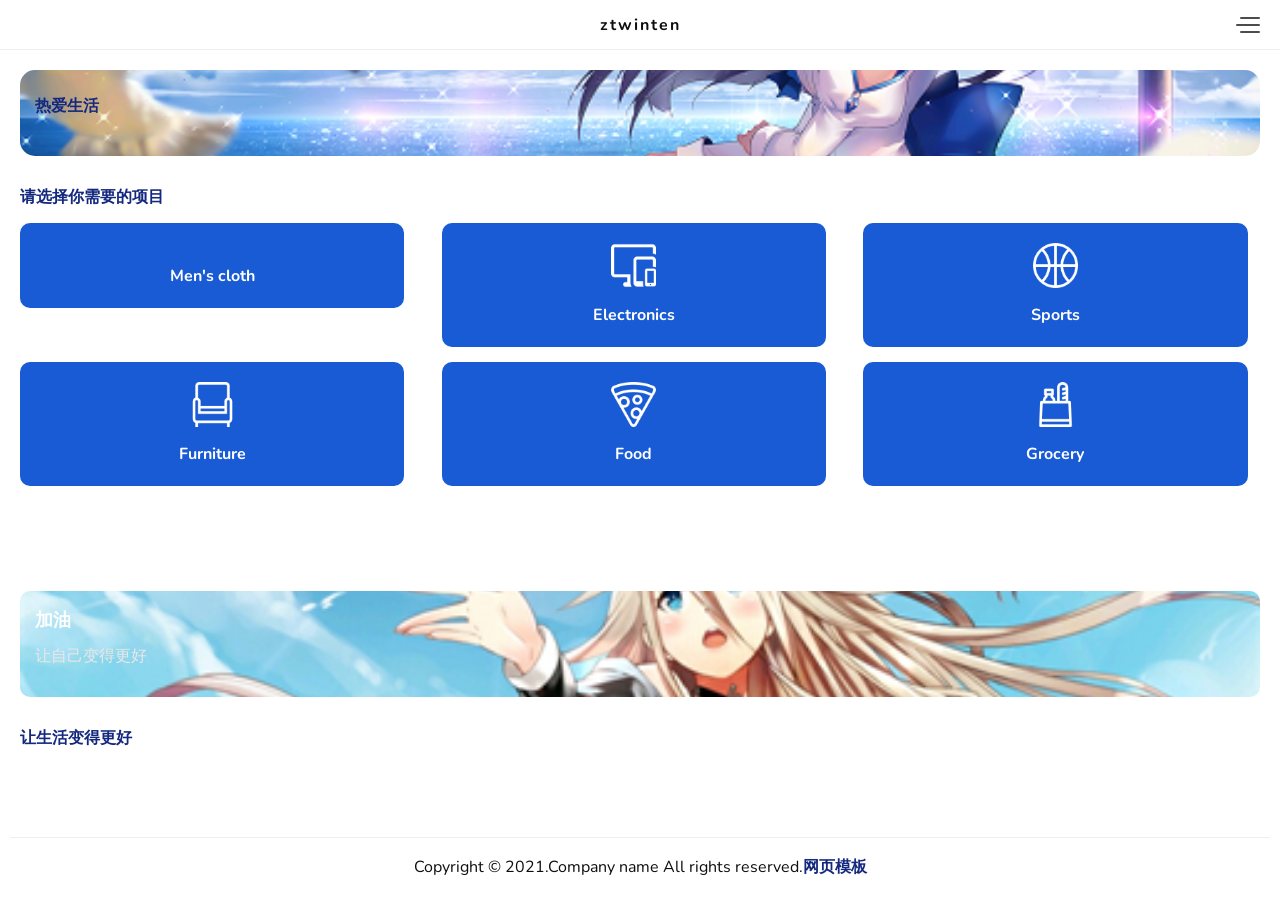
==== index.html @ 5660b9f8 "change" ====
<!DOCTYPE html>
<html lang="zh">
<head>
<meta charset="UTF-8">
<meta name="viewport" content="width=device-width, initial-scale=1, user-scalable=0">
<title>ztwinten test web</title>
<!-- Google font file. If you want you can change. -->
<link href="https://fonts.googleapis.com/css?family=Nunito:300,400,600,700,900" rel="stylesheet">
<!-- Fontawesome font file css -->
<link rel="stylesheet" href="https://s2.pstatp.com/cdn/expire-1-M/font-awesome/4.7.0/css/font-awesome.min.css">
<!-- Animate css file for css3 animations. for more:https://daneden.github.io/animate.css --><!-- Only use animate action. If you dont use animation,you don't have to add.-->
<link rel="stylesheet" type="text/css" href="css/animate.css">

<!-- Template global css file. Requared all pages -->
<link rel="stylesheet" type="text/css" href="css/global.style.css">

<!-- Swiper slider css file -->
<link rel="stylesheet" href="css/swiper.min.css">

<!--turbo slider plugin css file -->
<link rel="stylesheet" type="text/css" href="plugins/turbo-slider/turbo.css">

<!-- JQuery library file. requared all pages -->
<script src="js/jquery.min.js"></script>
</head>

<body style="">
<div class="wrapper ">
<div class="nav-menu" style="display: none;">
  <nav class="menu"> 
    <!-- Template logo start -->
    <div class="nav-header"> <a href="index.html"> <img class="image-round" alt="" src="img/avatar.png"> <span>ztwinten</span> <span>一个无名的导航栏</span> </a> </div>
    <!-- Template logo end --> 
    <!-- Menu navigation start -->
    <div class="nav-container">
      <ul class="main-menu">
        <li class=""> <a href="index.html"><img src="img/icons/side/i1.png" alt=""> Home</a> </li>
        <li>  </li>
        <li>  </li>
        <li> 
          <ul>
            <li><a href="product-list.html" data-loader="show">Product List</a></li>
            <li><a href="product-detail.html" data-loader="show">Product Detail</a></li>
            <li><a href="product-basket.html" data-loader="show">Basket</a></li>
          </ul>
        </li>
        <li> 
          <ul>
            <li><a href="login.html" data-loader="show">Login</a></li>
            <li><a href="signup.html" data-loader="show">Register</a></li>
            <li><a href="forgot-password.html" data-loader="show">Forgot Password</a></li>
          </ul>
        </li>
        <li> 
          <ul>
            <li><a href="post-list-1.html" data-loader="show">List 1</a></li>
            <li><a href="post-list-2.html" data-loader="show">List 2</a></li>
            <li><a href="post-detail.html" data-loader="show">Detail</a></li>
            <li><a href="post-author.html" data-loader="show">Author</a></li>
          </ul>
        </li>
        <li> 
          <ul>
            <li><a href="wizard-default.html" data-loader="show">Wizard Default</a></li>
            <li><a href="wizard-fullscreen.html" data-loader="show">Wizard Fullscreen</a></li>
          </ul>
        </li>
        <li>  </li>
        <li> 
          <ul>
            <li><a href="tab-bottom.html" data-loader="show">Tab (Bottom)</a></li>
            <li><a href="tab-top.html" data-loader="show">Tab (Top)</a></li>
            <li><a href="accordion.html" data-loader="show">Accordion</a></li>
            <li><a href="popup.html" data-loader="show">Popup Modal</a></li>
            <li><a href="checkbox-list.html" data-loader="show">Check List</a></li>
            <li><a href="link-list.html" data-loader="show">Link List</a></li>
            <li><a href="link-list-two-column.html" data-loader="show">Two Column Links</a></li>
          </ul>
        </li>
        <li> <a href="#"><img src="img/icons/side/i10.png" alt=""> Pages <span class="fa fa-angle-down"></span></a>
          <ul>
            <li><a href="profile.html" data-loader="show">User Profile</a></li>
            <li><a href="search-popup.html" data-loader="show">Search Popup</a></li>
            <li><a href="search-result.html" data-loader="show">Search Results</a></li>
            <li><a href="contact.html" data-loader="show">Contact</a></li>
            <li><a href="blank.html" data-loader="show">Blank Page</a></li>
          </ul>
        </li>
      </ul>
    </div>
    <!-- Menu navigation end --> 
  </nav>
</div>
<div class="wrapper-inline"> 
  <!-- Header area start -->
  <header> 
    <!-- extra class no-background -->
    
    
    <h1 class="page-title">ztwinten</h1>
    <div class="navi-menu-button"> <em></em> <em></em> <em></em> </div>
  </header>
  <!-- Header area end --> 
  
  <!--SEARCH BOX CONTENT START-->
  <div class="search-form" style="display: none;"> <span class="close-search-form" data-search="close"><i class="fa fa-times"></i> </span>
    <form>
      <div class="search-input">
        <input type="text" name="q" class="form-element" placeholder="Search...">
        <button type="submit" class="search-input-btn"><i class="fa fa-arrow-right"></i></button>
      </div>
    </form>
    <div class="recent-search">
      <h4 class="search-group-title">Recent Searchs</h4>
      <a href="#" class="search-tag">Men's cloth</a><a href="#" class="search-tag">Electronics</a><a href="#" class="search-tag">Sports</a><a href="#" class="search-tag">Furniture</a><a href="#" class="search-tag">gamepads</a><a href="#" class="search-tag">corona supplies</a><a href="#" class="search-tag">Food</a><a href="#" class="search-tag">Gloves</a></div>
    <div class="popular-search">
      <h4 class="search-group-title">Popular Searchs</h4>
      <a href="#" class="search-tag">Gloves</a><a href="#" class="search-tag">Alchohle</a><a href="#" class="search-tag">Women’s Dress</a><a href="#" class="search-tag">Grocery</a><a href="#" class="search-tag">Computer</a><a href="#" class="search-tag">Laptops</a></div>
  </div>
  <!--SEARCH BOX CONTENT END--><!-- Page content start -->
  <main class="margin">
  <!--Banner-->
  <section class="container">
    <div class="banner-div">
      <div class="banner-content">
        <h2 class="banner-head">热爱生活</h2>
		<a class="c-btn" href="https://google.com/">前往Google浏览</a></div>
        </div>
    </div>
  </section>
  <div class="clear"></div>
  <!--tabs-->
  <section class="container">
    <div class="section-head">
      <h4 class="title-main">请选择你需要的项目</h4>
      </div>
    <div class="c-wrapper">
      <div class="col-3 text-center mb-15"><a href="https://www.youtube.com/">
        <div class="provide-item blue-bg"><img src="img/icons/Youtube.png" alt="">
          <h4 class="w-text">Youtube</h4>
        </div>
        </a></div>
      <div class="col-3 center-item text-center mb-15"><a href="https://www.bilibili.com/">
        <div class="provide-item blue-bg"><img src="img/icons/icon2.png" alt="">
          <h4 class="w-text">bilibili</h4>
        </div>
        </a></div>
      <div class="col-3 text-center mb-15"><a href="https://www.agefans.vip/">
        <div class="provide-item blue-bg"><img src="img/icons/icon3.png" alt="">
          <h4 class="w-text">Age動畫</h4>
        </div>
        </a></div>
      <div class="col-3 text-center"><a href="https://www.runoob.com/">
        <div class="provide-item blue-bg"><img src="img/icons/icon4.png" alt="">
          <h4 class="w-text">菜鸟教程</h4>
        </div>
        </a></div>
      <div class="col-3 center-item text-center"><a href="https://www.zhihu.com/">
        <div class="provide-item blue-bg"><img src="img/icons/icon5.png" alt="">
          <h4 class="w-text">知乎</h4>
        </div>
        </a></div>
      <div class="col-3 text-center"><a href="https://www.acgmh.com/">
        <div class="provide-item blue-bg"><img src="img/icons/icon6.png" alt="">
          <h4 class="w-text">Acg门户</h4>
        </div>
        </a></div>
    </div>
  </section>
  <!--end tab-->
  <div class="clear"></div>
  <section class="container mt-30">
    <div class="col-2 mr-2"><a href="product-list.html"></a></div>
    <div class="col-2 ml-2"><a href="product-list.html"></a><a href="product-list.html"></a></div>
  </section>
  <div class="clear"></div>
  <section class="container">
    <div class="section-head">
      
      </div>
    <div class="product-two-column">
      
      
      
      
    </div>
  </section>
  <div class="clear"></div>
  <section class="bal-section mt-30 container">
  <div class="ref-card c1">
    <div class="d-flex align-items-center">
      <div class="d-flex flex-grow">
        <div class="mr-auto">
          <h1 class="b-val">加油</h1>
          <p class="g-text mb-10">让自己变得更好</p>
          </div>
      </div>
    </div>
    </div></section>
    <section class="container">
      <div class="section-head">
        <h4 class="title-main">让生活变得更好</h4>
        </div>
      
    </section>
    <footer>
      <div class="container">
        <ul>
          <li><a href="#"></a></li>
          <li><a href="#"></a></li>
          <li><a href="#"></a></li>
          <li><a href="#"></a></li>
        </ul>
        <p>Copyright © 2021.Company name All rights reserved.<a target="_blank" href="http">from ztwinten</a></p>
      </div>
    </footer>
    </main>
    <!-- Page content end --></div>
</div>
<!--Page loader DOM Elements. Requared all pages-->
<div class="sweet-loader">
  <div class="box">
    <div class="circle1"></div>
    <div class="circle2"></div>
    <div class="circle3"></div>
  </div>
</div>
<!-- Swiper JS --><script src="js/swiper.min.js"></script><!-- Initialize Swiper --><script></script><!-- Template global script file. requared all pages --><script src="js/global.script.js"></script><!-- Turbo slider plugin file. requared only wizard pages --><script src="plugins/turbo-slider/turbo.min.js"></script><script src="js/turbo-ini.js"></script>

<div><div class="_th-container">
    <div class="_th-click-hover _item-input">
        x1.00
    </div>
    <div class="_th-item _item-x2">&gt;</div>
    <div class="_th-item _item-x-2">&lt;</div>
    <div class="_th-item _item-xx2">&gt;&gt;</div>
    <div class="_th-item _item-xx-2">&lt;&lt;</div>
    <div class="_th-item _item-reset">O</div>
</div>
<div class="_th_cover-all-show-times _th_hidden">
    <div class="_th_times">x1.00</div>
</div></div>
</body>
<div class="wrapper ">
<div class="nav-menu" style="display: none;">
  <nav class="menu"> 
    <!-- Template logo start -->
    <div class="nav-header"> <a href="index.html"> <img class="image-round" alt="" src="img/avatar.png"> <span>ztwinten</span> <span>一个无名的导航栏</span> </a> </div>
    <!-- Template logo end --> 
    <!-- Menu navigation start -->
    <div class="nav-container">
      <ul class="main-menu">
        <li class=""> <a href="index.html"><img src="img/icons/side/i1.png" alt=""> Home</a> </li>
        <li>  </li>
        <li>  </li>
        <li> 
          <ul>
            <li><a href="product-list.html" data-loader="show">Product List</a></li>
            <li><a href="product-detail.html" data-loader="show">Product Detail</a></li>
            <li><a href="product-basket.html" data-loader="show">Basket</a></li>
          </ul>
        </li>
        <li> 
          <ul>
            <li><a href="login.html" data-loader="show">Login</a></li>
            <li><a href="signup.html" data-loader="show">Register</a></li>
            <li><a href="forgot-password.html" data-loader="show">Forgot Password</a></li>
          </ul>
        </li>
        <li> 
          <ul>
            <li><a href="post-list-1.html" data-loader="show">List 1</a></li>
            <li><a href="post-list-2.html" data-loader="show">List 2</a></li>
            <li><a href="post-detail.html" data-loader="show">Detail</a></li>
            <li><a href="post-author.html" data-loader="show">Author</a></li>
          </ul>
        </li>
        <li> 
          <ul>
            <li><a href="wizard-default.html" data-loader="show">Wizard Default</a></li>
            <li><a href="wizard-fullscreen.html" data-loader="show">Wizard Fullscreen</a></li>
          </ul>
        </li>
        <li>  </li>
        <li> 
          <ul>
            <li><a href="tab-bottom.html" data-loader="show">Tab (Bottom)</a></li>
            <li><a href="tab-top.html" data-loader="show">Tab (Top)</a></li>
            <li><a href="accordion.html" data-loader="show">Accordion</a></li>
            <li><a href="popup.html" data-loader="show">Popup Modal</a></li>
            <li><a href="checkbox-list.html" data-loader="show">Check List</a></li>
            <li><a href="link-list.html" data-loader="show">Link List</a></li>
            <li><a href="link-list-two-column.html" data-loader="show">Two Column Links</a></li>
          </ul>
        </li>
        <li> <a href="#"><img src="img/icons/side/i10.png" alt=""> Pages <span class="fa fa-angle-down"></span></a>
          <ul>
            <li><a href="profile.html" data-loader="show">User Profile</a></li>
            <li><a href="search-popup.html" data-loader="show">Search Popup</a></li>
            <li><a href="search-result.html" data-loader="show">Search Results</a></li>
            <li><a href="contact.html" data-loader="show">Contact</a></li>
            <li><a href="blank.html" data-loader="show">Blank Page</a></li>
          </ul>
        </li>
      </ul>
    </div>
    <!-- Menu navigation end --> 
  </nav>
</div>
<div class="wrapper-inline"> 
  <!-- Header area start -->
  <header> 
    <!-- extra class no-background -->
    
    
    <h1 class="page-title">ztwinten</h1>
    <div class="navi-menu-button"> <em></em> <em></em> <em></em> </div>
  </header>
  <!-- Header area end --> 
  
  <!--SEARCH BOX CONTENT START-->
  <div class="search-form" style="display: none;"> <span class="close-search-form" data-search="close"><i class="fa fa-times"></i> </span>
    <form>
      <div class="search-input">
        <input type="text" name="q" class="form-element" placeholder="Search...">
        <button type="submit" class="search-input-btn"><i class="fa fa-arrow-right"></i></button>
      </div>
    </form>
    <div class="recent-search">
      <h4 class="search-group-title">Recent Searchs</h4>
      <a href="#" class="search-tag">Men's cloth</a><a href="#" class="search-tag">Electronics</a><a href="#" class="search-tag">Sports</a><a href="#" class="search-tag">Furniture</a><a href="#" class="search-tag">gamepads</a><a href="#" class="search-tag">corona supplies</a><a href="#" class="search-tag">Food</a><a href="#" class="search-tag">Gloves</a></div>
    <div class="popular-search">
      <h4 class="search-group-title">Popular Searchs</h4>
      <a href="#" class="search-tag">Gloves</a><a href="#" class="search-tag">Alchohle</a><a href="#" class="search-tag">Women’s Dress</a><a href="#" class="search-tag">Grocery</a><a href="#" class="search-tag">Computer</a><a href="#" class="search-tag">Laptops</a></div>
  </div>
  <!--SEARCH BOX CONTENT END--><!-- Page content start -->
  <main class="margin">
  <!--Banner-->
  <section class="container">
    <div class="banner-div">
      <div class="banner-content">
        <h2 class="banner-head">热爱生活</h2>
        </div>
    </div>
  </section>
  <div class="clear"></div>
  <!--tabs-->
  <section class="container">
    <div class="section-head">
      <h4 class="title-main">请选择你需要的项目</h4>
      </div>
    <div class="c-wrapper">
      <div class="col-3 text-center mb-15"><a href="product-list.html">
        <div class="provide-item blue-bg"><img src="img/icons/icon1.png" alt="">
          <h4 class="w-text">Men's cloth</h4>
        </div>
        </a></div>
      <div class="col-3 center-item text-center mb-15"><a href="product-list.html">
        <div class="provide-item blue-bg"><img src="img/icons/icon2.png" alt="">
          <h4 class="w-text">Electronics</h4>
        </div>
        </a></div>
      <div class="col-3 text-center mb-15"><a href="product-list.html">
        <div class="provide-item blue-bg"><img src="img/icons/icon3.png" alt="">
          <h4 class="w-text">Sports</h4>
        </div>
        </a></div>
      <div class="col-3 text-center"><a href="product-list.html">
        <div class="provide-item blue-bg"><img src="img/icons/icon4.png" alt="">
          <h4 class="w-text">Furniture</h4>
        </div>
        </a></div>
      <div class="col-3 center-item text-center"><a href="product-list.html">
        <div class="provide-item blue-bg"><img src="img/icons/icon5.png" alt="">
          <h4 class="w-text">Food</h4>
        </div>
        </a></div>
      <div class="col-3 text-center"><a href="product-list.html">
        <div class="provide-item blue-bg"><img src="img/icons/icon6.png" alt="">
          <h4 class="w-text">Grocery</h4>
        </div>
        </a></div>
    </div>
  </section>
  <!--end tab-->
  <div class="clear"></div>
  <section class="container mt-30">
    <div class="col-2 mr-2"><a href="product-list.html"></a></div>
    <div class="col-2 ml-2"><a href="product-list.html"></a><a href="product-list.html"></a></div>
  </section>
  <div class="clear"></div>
  <section class="container">
    <div class="section-head">
      
      </div>
    <div class="product-two-column">
      
      
      
      
    </div>
  </section>
  <div class="clear"></div>
  <section class="bal-section mt-30 container">
  <div class="ref-card c1">
    <div class="d-flex align-items-center">
      <div class="d-flex flex-grow">
        <div class="mr-auto">
          <h1 class="b-val">加油</h1>
          <p class="g-text mb-10">让自己变得更好</p>
          </div>
      </div>
    </div>
    </div></section>
    <section class="container">
      <div class="section-head">
        <h4 class="title-main">让生活变得更好</h4>
        </div>
      
    </section>
    <footer>
      <div class="container">
        <ul>
          <li><a href="#"></a></li>
          <li><a href="#"></a></li>
          <li><a href="#"></a></li>
          <li><a href="#"></a></li>
        </ul>
        <p>Copyright © 2021.Company name All rights reserved.<a target="_blank" href="https://sc.chinaz.com/moban/">网页模板</a></p>
      </div>
    </footer>
    </main>
    <!-- Page content end --></div>
</div>
<!--Page loader DOM Elements. Requared all pages-->
<div class="sweet-loader">
  <div class="box">
    <div class="circle1"></div>
    <div class="circle2"></div>
    <div class="circle3"></div>
  </div>
</div>
<!-- Swiper JS --><script src="js/swiper.min.js"></script><!-- Initialize Swiper --><script></script><!-- Template global script file. requared all pages --><script src="js/global.script.js"></script><!-- Turbo slider plugin file. requared only wizard pages --><script src="plugins/turbo-slider/turbo.min.js"></script><script src="js/turbo-ini.js"></script>

<div><div class="_th-container">
    <div class="_th-click-hover _item-input">
        x1.00
    </div>
    <div class="_th-item _item-x2">&gt;</div>
    <div class="_th-item _item-x-2">&lt;</div>
    <div class="_th-item _item-xx2">&gt;&gt;</div>
    <div class="_th-item _item-xx-2">&lt;&lt;</div>
    <div class="_th-item _item-reset">O</div>
</div>
<div class="_th_cover-all-show-times _th_hidden">
    <div class="_th_times">x1.00</div>
</div></div></body>
</html>
---- css/global.style.css ----
::-webkit-scrollbar-thumb{border-radius:10px;background-color:#ccc}::-webkit-scrollbar{width:12px;background-color:#F5F5F5}a{color:#13287e;text-decoration:none;font-weight:700;outline:0}a:hover{text-decoration:none!important}body *{box-sizing:border-box}input,button,select,textarea,label{font-family:Nunito;font-size:14px;color:#929292;line-height:1.4;font-weight:600}::-webkit-input-placeholder{color:#929292}::-moz-placeholder{color:#929292}:-ms-input-placeholder{color:#929292}:-moz-placeholder{color:#929292}body{margin:0;padding:0;background-color:#FFF;font-family:Nunito,sans-serif;font-size:14px;color:#0e0e0e;line-height:1.4;font-weight:400;box-sizing:border-box;-webkit-font-smoothing:antialiased}img{width:100%}.wrapper{position:fixed;left:0;top:0;bottom:0;right:0;background-position:center center;background-size:cover;background-repeat:no-repeat}.nav-menu{position:absolute;left:0;right:0;top:0;bottom:0;z-index:999;background-color:rgba(0,0,0,0.3);display:none}nav.menu.opened{left:0}nav.menu{position:absolute;left:-70%;top:0;bottom:0;width:70%;background-color:#fff;-webkit-transition:left 200ms cubic-bezier(0.000,0.655,0.000,1);-webkit-transition:left 200ms cubic-bezier(0.025,0.685,0.000,0.990);-moz-transition:left 200ms cubic-bezier(0.025,0.685,0.000,0.990);-o-transition:left 200ms cubic-bezier(0.025,0.685,0.000,0.990);transition:left 200ms cubic-bezier(0.025,0.685,0.000,0.990)}.image-round{border-radius:60px;width:100px;height:100px;border:3px solid #fff}nav.menu .nav-header span{display:block;color:#13287e;font-weight:normal}nav.menu .nav-header a{color:#2eb18d}nav.menu .nav-header{height:170px;text-align:center;padding:10px 0;background:url("../img/avatar-bg.jpg") no-repeat right top}nav .nav-container{position:absolute;left:0;right:0;bottom:0;top:170px;overflow:auto}nav.menu ul{list-style:none;padding:0;margin:0}nav.menu ul li{display:block;width:100%}nav.menu ul.main-menu>li.active{background-color:#f5f5f5}nav.menu ul.main-menu>li.active>ul{display:block}nav.menu ul.main-menu>li ul li.active{background-color:rgba(0,0,0,0.2)}nav.menu ul.main-menu>li>a{display:block;color:#4c4b4b;padding:12px 12px;font-weight:normal}nav.menu ul.main-menu>li.active i{color:#2eb18d!important}nav.menu ul.main-menu>li>a>i{display:inline-block;width:30px;font-size:18px;color:#777}nav.menu ul.main-menu>li>a>img{width:20px;margin-right:10px;display:inline-block;position:relative;top:5px}nav.menu ul.main-menu>li>a>span{display:inline-block;float:right;opacity:.5}nav.menu ul.main-menu>li ul{display:none}nav.menu ul.main-menu>li li a{display:block;color:#4c4b4b;padding:8px 20px 8px 48px;font-weight:400}.wrapper-inline{position:absolute;width:100%;bottom:0;top:0;background-color:#fff;overflow:auto}.wrapper.with-bg-image .wrapper-inline{background-color:rgba(255,255,255,0.9)}.banner-div{background:url(../img/banner.png) center no-repeat;background-size:cover;margin-top:70px;border-radius:15px}.banner-content{max-width:60%;padding:25px 15px}.banner-head{margin-top:0;font-size:16px;font-weight:700;color:#13287e}.c-btn{padding:8px 15px;background:#ff7854;color:#fff;text-align:center;display:inline-block;border-radius:5px}.section-head{display:flex;align-items:center;margin-top:30px;margin-bottom:15px}.section-head .title-main{margin:0;font-size:16px;color:#13287e;flex:8}.section-head .c-btn{flex:1}.col-3{width:31%;float:left}.col-3.center-item{margin:0 3%}.purpule-bg{background:#544df3}.blue-bg{background:#195bd5}.pink-bg{background:#ff505d!important}.orange-bg{background:#ffad3d}.creamy-bg{background:#fef5f3!important}.provide-item{padding:20px 10px;border-radius:10px}.col-2{width:48%;float:left}.has-border{border:2px solid #2eb18d!important}.provide-item img{max-width:45px;margin-bottom:10px}.rating-stars{padding-left:10px;font-size:12px}.rating-stars.v2{padding-left:0;padding-bottom:5px}.rating-stars .star{color:#ffaf00}.item-price{font-size:14px;color:#ff5c00;overflow:hidden;font-weight:600;display:inline-block;vertical-align:top}.provide-item h4{margin-bottom:0;margin-top:0}.covid-img{max-width:140px;margin-bottom:15px}.ref-card.c1{background:url(../img/ref1.png) center center no-repeat}.ref-card{padding:20px 15px;border-radius:10px;margin-bottom:10px;background-size:cover!important}.b-val{margin:0 0 5px;color:#fff;line-height:1;font-size:18px;font-weight:700}.g-text{color:#ede6e6!important}.ref-card .badge{background-color:rgba(255,255,255,0.2);padding:10px 15px}.text-center{text-align:center}.mt-30{margin-top:30px!important}.mb-15{margin-bottom:15px!important}.mb-10{margin-bottom:10px!important}.mt-0{margin-top:0!important}.mb-0{margin-bottom:0!important}.mr-2{margin-right:2%}.ml-2{margin-left:2%}.w-text{color:#fff!important}.symptoms-item{display:block;width:48%;padding:15px 10px;background:#fff;float:left;border:1px solid #ddd;border-radius:5px}.symptoms-item img{max-width:50px}.symptoms-item h4{margin:0;margin-top:10px}.symptoms-item p{margin-bottom:0;margin-top:5px}.fixed-bottom{position:fixed;bottom:0;width:100%}.notification-list{margin:70px 10px 30px;background:#fff;border:1px solid #eee;box-shadow:rgba(0,0,0,0.02) 0 0 9px 1px}.notification-list li{padding:7px 10px 10px;border-bottom:1px solid #eee;margin:6px 0}.coin-name{margin:0;font-weight:600}.notification-list li a{font-weight:600}.sky-bg{background:#e7eaf5}.list-unstyled{padding-left:0;list-style:none}.align-items-center{align-items:center!important}.justify-content-between{justify-content:space-between!important}.d-flex{display:flex!important}.ml-10{margin-left:10px}.notification-list .notice-icon{border-radius:50%;height:30px;width:30px;font-size:14px;line-height:31px;display:inline-block;text-align:center}.notification-list li:last-child{padding:10px;background:#00;margin:-6px 0 0;border-bottom:2px solid #00}.notification-list .notice-icon i{color:#fff}.away{background-color:#ffc107}.busy{background-color:#f05050}.available{background-color:#4caf50}header{position:fixed;z-index:998;top:0;left:0;right:0;background-color:#FFF;height:50px;border-bottom:solid 1px #EEE;padding:10px}header.no-background{background-color:transparent;border-bottom:0;color:#FFF;-webkit-transition:background-color .3s ease-in-out;-moz-transition:background-color .3s ease-in-out;-o-transition:background-color .3s ease-in-out;transition:background-color .3s ease-in-out}header.no-background a{color:#FFF}header.no-background .navi-menu-button em{background:#FFF}header.set-bg{background-color:#FFF;border-bottom:solid 1px #EEE;color:#464646;-webkit-box-shadow:0 1px 2px 0 rgba(0,0,0,0.1);-moz-box-shadow:0 1px 2px 0 rgba(0,0,0,0.1);box-shadow:0 1px 2px 0 rgba(0,0,0,0.1)}header.set-bg a{color:#464646}header.set-bg .navi-menu-button em{background:#464646}header .go-back-link{width:30px;height:30px;display:inline-block;line-height:30px;text-align:center;float:left;margin-left:-10px}header .page-title{font-size:16px;position:absolute;left:50px;right:50px;top:10px;margin:0;padding:0;height:30px;line-height:30px;text-align:center;letter-spacing:2px;overflow:hidden;text-overflow:ellipsis;-o-text-overflow:ellipsis;-ms-text-overflow:ellipsis;white-space:nowrap}header.with-search-icon .page-title{left:80px;right:50px}.navi-menu-button{width:30px;height:30px;float:right;position:relative;cursor:pointer}.navi-menu-button em{width:24px;height:2px;background-color:#4c4c4c;display:block;position:absolute;border-radius:30px;right:0;-webkit-transition:all 200ms cubic-bezier(0.250,0.250,0.750,0.750);-moz-transition:all 200ms cubic-bezier(0.250,0.250,0.750,0.750);-o-transition:all 200ms cubic-bezier(0.250,0.250,0.750,0.750);transition:all 200ms cubic-bezier(0.250,0.250,0.750,0.750)}.navi-menu-button em:nth-child(1){top:7px;width:20px}.navi-menu-button em:nth-child(2){top:14px}.navi-menu-button em:nth-child(3){top:21px;width:20px}.navi-menu-button.focused em:nth-child(1){-ms-transform:rotate(-45deg);-webkit-transform:rotate(-45deg);transform:rotate(-45deg);top:14px}.navi-menu-button.focused em:nth-child(2){width:0}.navi-menu-button.focused em:nth-child(3){-ms-transform:rotate(45deg);-webkit-transform:rotate(45deg);transform:rotate(45deg);top:14px}main{margin-top:60px}main.no-margin{margin-top:0}main.fix-top-menu{margin-top:50px}main.no-margin .container{padding:0}main.no-header .TurboWrapper{top:0}section.container{padding:0 10px}div.container{padding:0 10px}.form-row{display:block;width:100%;padding:5px 0;position:relative}.form-row.no-padding{padding:0}.form-row-group{border-radius:3px;background-color:#FFF;border:solid 1px #f2f2f2;-webkit-box-shadow:0 0 1px 0 rgba(0,0,0,0.2);-moz-box-shadow:0 0 1px 0 rgba(0,0,0,0.2);box-shadow:0 0 1px 0 rgba(0,0,0,0.2)}.form-row-group .form-row{padding:0 10px}.form-row-group.with-icons .form-row i{position:absolute;line-height:40px;width:24px;color:#ff7854}.form-row-group.with-icons .form-row .form-element{padding-left:24px}.form-element{display:block;width:100%;border:0;border-bottom:solid 1px #EEE;height:40px;outline:0;line-height:40px;background-color:#FFF}select.form-element{-webkit-appearance:none;background-color:white;background-image:url(../img/up-down.svg);background-position:right center;background-repeat:no-repeat;padding-right:1.5em;border-color:transparent;border-bottom:solid 1px #EEE}.error{color:#cc0c35}.error .form-element{border-color:#cc0c35!important;color:#cc0c35}textarea.form-element{resize:none;line-height:1.4;padding:10px 0;min-height:80px}select.form-element{padding:0;margin-left:-4px}.form-element:focus{border-color:#2eb18d}.button{padding:10px 20px;background-color:#FFF;border:0;border-radius:3px;text-align:center;font-weight:600;outline:0;-webkit-box-shadow:0 0 3px 0 rgba(0,0,0,0.2);-moz-box-shadow:0 0 3px 0 rgba(0,0,0,0.2);box-shadow:0 0 3px 0 rgba(0,0,0,0.2);cursor:pointer}.button.circle{border-radius:5px}.button.block{display:block;width:100%}.button:hover,.button:active,.button:focus{background-color:#f9f9f9}.button.darkblue{background-color:#2C6EBC;color:#FFF;border-color:transparent;-webkit-box-shadow:none;-moz-box-shadow:none;box-shadow:none}.button.orange{background-color:#ff7854;color:#FFF;border-color:transparent;-webkit-box-shadow:none;-moz-box-shadow:none;box-shadow:none}.button.blue{background-color:#3e7ab7;color:#FFF;border-color:transparent;-webkit-box-shadow:none;-moz-box-shadow:none;box-shadow:none}.button.yellow{background-color:#ebad4d;color:#FFF;border-color:transparent;-webkit-box-shadow:none;-moz-box-shadow:none;box-shadow:none}.button.red{background-color:#d3514b;color:#FFF;border-color:transparent;-webkit-box-shadow:none;-moz-box-shadow:none;box-shadow:none}.button.green{background-color:#65b95f;color:#FFF;border-color:transparent;-webkit-box-shadow:none;-moz-box-shadow:none;box-shadow:none}.sweet-check{height:30px;width:60px;cursor:pointer;border-radius:30px;border:solid 1px #eee;display:inline-block;position:relative;background-color:#FFF;-webkit-box-shadow:1px 1px 3px 0 rgba(0,0,0,0.1);-moz-box-shadow:1px 1px 3px 0 rgba(0,0,0,0.1);box-shadow:1px 1px 3px 0 rgba(0,0,0,0.1);-webkit-transition:background-color 200ms cubic-bezier(0.250,0.250,0.750,0.750);-moz-transition:background-color 200ms cubic-bezier(0.250,0.250,0.750,0.750);-o-transition:background-color 200ms cubic-bezier(0.250,0.250,0.750,0.750);transition:background-color 200ms cubic-bezier(0.250,0.250,0.750,0.750)}.sweet-check input{opacity:0;position:absolute}.sweet-check .outline{width:27px;height:27px;border-radius:50%;display:block;-webkit-box-shadow:1px 1px 3px 0 rgba(0,0,0,0.2);-moz-box-shadow:1px 1px 3px 0 rgba(0,0,0,0.2);box-shadow:1px 1px 3px 0 rgba(0,0,0,0.2);background-color:#FFF;position:absolute;left:0;-webkit-transition:left 200ms cubic-bezier(0.250,0.250,0.750,0.750);-moz-transition:left 200ms cubic-bezier(0.250,0.250,0.750,0.750);-o-transition:left 200ms cubic-bezier(0.250,0.250,0.750,0.750);transition:left 200ms cubic-bezier(0.250,0.250,0.750,0.750)}.sweet-check.checked{background-color:#60B2FE;border-color:#60B2FE}.sweet-check.checked .outline{left:30px}.expandable-item{background-color:#fff;border-radius:3px;margin-bottom:1px}.expandable-header{background-color:#FFF;padding:15px;position:relative;-webkit-box-shadow:1px 1px 3px 0 rgba(0,0,0,0.1);-moz-box-shadow:1px 1px 3px 0 rgba(0,0,0,0.1);box-shadow:1px 1px 3px 0 rgba(0,0,0,0.1);border-radius:3px;cursor:pointer}.expandable-header .list-icon{font-size:18px;display:inline-block;width:24px}.expandable-header .product-icon{max-width:50px;position:absolute;top:0;left:0}.expandable-header .product-icon img{max-width:50px}.expandable-header .list-title{font-size:16px;line-height:18px;padding-left:70px;margin:0;padding:0;display:inline-block}.expandable-header .list-item-extra{position:absolute;right:40px;top:17px;font-size:12px}.expandable-header .list-arrow{position:absolute;right:15px;top:15px;font-size:20px}.expandable-content{border:solid 1px transparent;border-top:0;border-bottom-right-radius:3px;border-bottom-left-radius:3px;overflow:hidden;max-height:0;-webkit-transition:max-height .2s linear;-moz-transition:max-height .2s linear;-o-transition:max-height .2s linear;transition:max-height .2s linear}.expandable-content .padding-content{padding:15px}.expandable-item.active .expandable-content{border-color:#EEE;max-height:200px}.expandable-item.active .list-arrow:before{content:"\f106"}.wizard{position:absolute;left:0;right:0;top:0;bottom:0}.wizard .wizard-item{position:relative}.wizard .wizard-content{position:absolute;left:20px;top:20px;right:20px;bottom:60px;overflow:hidden;text-align:center}.wizard .wizard-content img{max-width:250px}.wizard-page .TurboWrapper{position:absolute;top:50px;right:0;bottom:0;left:0}.wizard-page .slider-navigation{position:absolute;z-index:99;bottom:10px;left:20px;right:20px}.wizard-skip-link{position:absolute;z-index:99;bottom:10px;right:20px;height:33px;line-height:33px;font-weight:400;cursor:pointer;font-size:14px}.wizard-skip-link:hover{color:#069}.dotClass{background-color:#DDD;margin:5px 3px;width:20px;height:6px}.tab-item .fix-width .menu-item{display:block;float:left;text-align:center}.tab-item .tab-content .content-item{display:none}.tab-item .tab-content .active{display:block}.tab-item .tab-menu{background-color:#FFF;overflow:hidden;-webkit-box-shadow:1px 1px 3px 0 rgba(0,0,0,0.1);-moz-box-shadow:1px 1px 3px 0 rgba(0,0,0,0.1);box-shadow:1px 1px 3px 0 rgba(0,0,0,0.1);z-index:99}.tab-item .menu-item{line-height:40px}.tab-item .menu-item.active{border-bottom:solid 2px #2eb18d;color:#2eb18d}.tab-item .tab-content{padding:10px}.tab-item.fixed-bottom .tab-menu{position:fixed;bottom:0;left:0;right:0;-webkit-box-shadow:0 -1px 3px 0 rgba(0,0,0,0.2);-moz-box-shadow:0 -1px 3px 0 rgba(0,0,0,0.2);box-shadow:0 -1px 3px 0 rgba(0,0,0,0.2)}.tab-item.fixed-bottom .menu-item.active{border-bottom:0;border-top:solid 2px #2eb18d;background-color:rgba(0,0,0,0.05)}.tab-item.fixed-bottom .tab-menu.only-icons .menu-item{font-size:18px}.tab-item.fixed-bottom .tab-content{padding-bottom:50px}.popup-overlay{position:fixed;z-index:900;left:0;right:0;top:0;bottom:0;background-color:rgba(0,0,0,0.4);overflow:auto;padding:20px;display:none;cursor:pointer}.popup-overlay.no-overlay{background-color:transparent}.popup-overlay .popup-container{overflow:hidden;background-color:#FFF;border-radius:5px;-webkit-box-shadow:0 0 10px 0 rgba(0,0,0,0.2);-moz-box-shadow:0 0 10px 0 rgba(0,0,0,0.2);box-shadow:0 0 10px 0 rgba(0,0,0,0.2)}.popup-overlay .popup-header{border-bottom:solid 1px #EEE;background-color:#f4f4f4;padding:10px;position:relative}.popup-overlay .popup-title{margin:0;padding:0;padding-right:40px}.popup-overlay .popup-close{display:block;width:24px;height:24px;position:absolute;right:10px;top:10px;text-align:center;line-height:24px;cursor:pointer}.popup-overlay .popup-content{padding:10px;min-height:50px}.popup-overlay .popup-footer{border-top:solid 1px #EEE;padding:10px;text-align:right}.list-box{width:100%}.list-box .list-item{padding:15px;background-color:#FFF;display:block;-webkit-box-shadow:0 0 3px 0 rgba(0,0,0,0.2);-moz-box-shadow:0 0 3px 0 rgba(0,0,0,0.2);box-shadow:0 0 3px 0 rgba(0,0,0,0.2);overflow:hidden}.list-box .list-item .sweet-check{float:right}.list-box a.list-item:hover,.list-box a.list-item:focus{background-color:#f5f6f8!important}.list-box a.list-item:hover i,.list-box a.list-item:focus i{color:#585858!important}.list-box .list-item i{font-size:20px;display:inline-block;line-height:28px;color:#797979;float:left;width:36px}.list-box .list-item .list-item-title{font-weight:700;display:inline-block;line-height:28px;float:left;font-size:16px}.list-box .list-item .seperate{display:inline-block;float:left;width:1px;height:30px;background-color:#EEE;margin-right:10px}.list-box.half-box{width:50%;float:left}.list-box.half-box .list-item{padding:20px;text-align:center;margin-bottom:10px}.list-box.half-box:nth-child(odd) .list-item{margin-right:5px}.list-box.half-box:nth-child(even) .list-item{margin-left:5px}.list-box.half-box .list-item i{font-size:36px;float:none}.list-box.half-box .list-item .list-item-title{display:block;width:100%;font-weight:700;font-size:14px}.search-button{width:30px;height:30px;text-align:center;line-height:30px;cursor:pointer;font-size:16px;display:inline-block;float:left}.clear{clear:both}.search-form{position:fixed;left:0;right:0;top:0;bottom:0;z-index:1000;background-color:rgba(255,255,255,0.9);overflow:auto;display:none}.search-form .search-input{margin:70px 20px 40px 20px;position:relative}.search-form .form-element{border:solid 1px #EEE;padding:0 10px;border-radius:3px;-webkit-box-shadow:1px 1px 3px 0 rgba(0,0,0,0.1);-moz-box-shadow:1px 1px 3px 0 rgba(0,0,0,0.1);box-shadow:1px 1px 3px 0 rgba(0,0,0,0.1);border-bottom-width:2px}.search-form .form-element:focus{border-bottom-color:#ff7854}.search-form .search-input-btn{position:absolute;width:37px;height:37px;right:1px;top:1px;background-color:#FFF;border:0;line-height:37px;text-align:center}.search-form .search-input-btn:hover,.search-form .search-input-btn:focus{color:#ff7854}.search-form .recent-search,.search-form .popular-search{padding:0 20px;margin-bottom:20px}.search-form .search-tag{display:inline-block;padding:4px 12px;background-color:#FFF;border:solid 1px #DDD;font-weight:400;border-radius:15px;margin:0 5px 5px 0}.search-form .search-tag:hover,.search-form .search-tag:focus{border-color:#2eb18d;color:#2eb18d}.search-form .search-group-title{margin:0;padding:0;margin-bottom:6px}.search-form .close-search-form{position:absolute;right:20px;top:20px;display:block;width:30px;height:30px;text-align:center;line-height:30px;border:solid 1px #ccc;border-radius:3px;cursor:pointer}.search-form .close-search-form:focus,.search-form .close-search-form:hover{background-color:#ff7854;color:#FFF}.search-result-header{background-color:#FFF;margin:-10px -10px 10px -10px;-webkit-box-shadow:1px 1px 3px 0 rgba(0,0,0,0.1);-moz-box-shadow:1px 1px 3px 0 rgba(0,0,0,0.1);box-shadow:1px 1px 3px 0 rgba(0,0,0,0.1);position:relative}.search-result-header.fix-searchbar{position:fixed;top:60px;left:0;right:0;padding:0 10px;z-index:100}.search-result-header.fix-searchbar+.search-result-container{padding-top:30px}.search-result-header .form-element{padding:0 10px}.search-result-header.fix-searchbar .search-result-btn{right:10px}.search-result-header .search-result-btn{position:absolute;right:0;top:0;height:38px;width:38px;border:0;background-color:#FFF;overflow:hidden;outline:0;cursor:pointer}.search-result-header .search-result-btn:focus,.search-result-header .search-result-btn:hover{color:#2eb18d}.form-divider{display:block;width:100%;clear:both;height:10px;margin:10px 0}.form-mini-divider{display:block;width:100%;clear:both;height:1px;margin:5px 0}.form-label-divider{display:block;width:100%;clear:both;height:1px;background-color:#DDD;text-align:center;opacity:.5}.form-label-divider span{position:relative;top:-8px;font-weight:700;display:inline-block;background-color:#F5F6F8;padding:0 10px}.post-item{width:100%;border-radius:3px;background-color:#FFF;min-height:100px;-webkit-box-shadow:1px 1px 3px 0 rgba(0,0,0,0.1);-moz-box-shadow:1px 1px 3px 0 rgba(0,0,0,0.1);box-shadow:1px 1px 3px 0 rgba(0,0,0,0.1)}.post-item .post-asset{border-top-left-radius:3px;border-top-right-radius:3px;overflow:hidden}.post-item .post-asset.image img{display:block;width:100%}.post-item .post-asset.video{position:relative;padding-bottom:56.25%;padding-top:25px;height:0}.post-item .post-asset.video iframe{position:absolute;top:0;left:0;width:100%;height:100%}.post-item .post-header{padding:15px;border-bottom:solid 1px #EEE}.post-item .post-title{font-size:18px;padding:0;margin:0;margin-bottom:4px;color:#333}.post-item .post-title a{font-size:18px;color:#4c4c4c;line-height:18px}.post-item .post-header span{font-size:12px;margin-right:10px;opacity:.6}.post-item .post-footer{padding:10px 15px}.post-item .post-author{display:inline-block}.post-item .author-img{width:44px;height:44px;display:block;float:left;overflow:hidden;border-radius:50%;padding:3px;background:#FFF;border:solid 1px #2eb18d;margin-right:10px}.post-item .author-img img{width:36px;height:36px;border-radius:50%}.post-item .author-name{font-size:12px;font-weight:400;white-space:nowrap}.post-item .author-name b{white-space:nowrap;display:block;font-size:14px}.post-item .post-extra{display:inline-block;float:right}.post-item .post-extra div{display:inline-block;height:40px;width:40px;text-align:center;font-size:24px;cursor:pointer}.post-item .post-share{position:relative;line-height:40px}.post-item .post-share>i{cursor:pointer;display:block;width:40px;height:40px;line-height:40px}.post-item .post-share .social-links{position:absolute;z-index:10;top:0;width:auto;display:inline-block;white-space:nowrap;left:-130px;width:130px;border:solid 1px #EEE;border-radius:5px;background:#FFF;display:none;-webkit-box-shadow:1px 1px 3px 0 rgba(0,0,0,0.1);-moz-box-shadow:1px 1px 3px 0 rgba(0,0,0,0.1);box-shadow:1px 1px 3px 0 rgba(0,0,0,0.1)}.post-item .post-share .social-links a{font-size:18px;display:block;width:40px;height:40px;text-align:center;line-height:40px;position:relative;float:left}.post-item .post-share .social-links a.share-facebook{color:#2C6EBC}.post-item .post-share .social-links a.share-twitter{color:#1DA1F2}.post-item .post-share .social-links a.share-google-plus{color:#D24C41}.post-detail{background:#FFF;padding:10px;border-top:solid 1px #EEE}.post-detail p{margin:0;margin-bottom:10px}.post-detail h1,.post-detail h2,.post-detail h3,.post-detail h4,.post-detail h5 .post-detail h6{font-weight:900}.post-comments{margin-top:10px}.post-comments ul{padding:0;list-style:none;margin:0;padding:0}.post-comments ul li{display:block;width:100%}.post-comments>ul>li li{padding-left:20px}.post-comments ul li .comment-container{background-color:#FFF;padding:10px;margin:10px}.post-comments.no-padding{margin-top:0}.post-comments.no-padding ul li .comment-container{margin:0;margin-bottom:10px}.post-comments .comment-header{position:relative;border-bottom:solid 1px #EEE;overflow:hidden;padding-bottom:10px}.post-comments .user-image{display:block;width:38px;height:38px;border:solid 1px #2eb18d;border-radius:50%;float:left;padding:2px;margin-right:10px}.post-comments .user-image img{width:32px;height:32px;border-radius:50%}.post-comments .user-name{display:inline-block;float:left;line-height:38px;font-weight:700}.post-comments .comment-date{display:inline-block;position:absolute;right:10px;top:10px;font-size:12px;opacity:.6}.post-comments .comment-content{padding-top:10px;opacity:.7}.post-comments .comment-post-link{border-bottom:solid 1px #EEE;margin-bottom:10px;padding-bottom:10px}.post-comments .comment-post-link a{color:#2eb18d;font-weight:700}.news-list-item{-webkit-box-shadow:1px 1px 3px 0 rgba(0,0,0,0.1);-moz-box-shadow:1px 1px 3px 0 rgba(0,0,0,0.1);box-shadow:1px 1px 3px 0 rgba(0,0,0,0.1);background-color:#FFF;border:1px solid #eee;min-height:30px;border-radius:3px;position:relative}.news-list-item.v2{padding:10px;border-radius:10px}.news-list-item.no-image .list-content{padding-left:10px;height:auto}.news-list-item.no-image .list-title{height:auto}.news-list-item .list-image{width:100px;height:100px;position:absolute;border-top-left-radius:3px;border-bottom-left-radius:3px;overflow:hidden;float:left}.news-list-item .list-content{height:100px;position:relative;padding:10px 10px 10px 110px}.news-list-item .list-category{font-size:12px;display:inline-block;padding:3px 10px;color:#FFF;border-radius:10px;margin-bottom:6px}.news-list-item .list-title{margin:0;padding:0;font-size:14px;line-height:16px;margin-bottom:5px}.max-w-80{max-width:80%}.add-chart{position:absolute;top:50%;transform:translateY(-50%);right:20px;width:30px;height:30px;background:#ff7854;border-radius:50%;line-height:30px;text-align:center;color:#fff}.news-list-item.v2 .list-title{height:initial}.news-list-item .list-author,.news-list-item .list-time{font-size:12px;opacity:.6}.news-list-item.v2 .read-more{color:#2eb18d}.news-list-item.v2 .list-time{margin:5px 0}.news-list-item .list-author{font-weight:700}.profile-image{width:110px;height:110px;padding:5px;border-radius:50%;background-color:#FFF;display:inline-block;-webkit-box-shadow:0 0 5px 0 rgba(0,0,0,0.1);-moz-box-shadow:0 0 5px 0 rgba(0,0,0,0.1);box-shadow:0 0 5px 0 rgba(0,0,0,0.1);position:relative}.profile-image .avatar-img{border-radius:50%}.profile-image .update-btn{position:absolute;display:block;width:32px;height:32px;border-radius:50%;-webkit-box-shadow:0 0 3px 0 rgba(0,0,0,0.2);-moz-box-shadow:0 0 3px 0 rgba(0,0,0,0.2);box-shadow:0 0 3px 0 rgba(0,0,0,0.2);background-color:#fff;right:0;bottom:0;text-align:center;line-height:32px}.author-item .author-bg{width:100%;height:auto;background:url('../img/avatar-bg.jpg') right center;position:relative;background-size:cover;background-position-y:-50px}.author-item .author-bg-inline{width:100%;background-color:rgba(14,14,14,0.1);padding:60px 0 20px 0}.author-item .author-avatar{border-radius:50%;width:120px;height:120px;background-color:rgba(255,255,255,0.2);padding:10px;display:block;margin:0 auto}.author-item .author-avatar img{border-radius:50%;width:100%;height:100%}.author-item .author-name{display:block;text-align:center;color:#FFF;font-size:18px;font-weight:900;margin:0;padding:0;margin-top:20px}.author-item .author-desc{display:block;text-align:center;color:#333;margin:0;font-size:14px}.author-item .author-number{overflow:hidden;color:rgba(255,255,255,0.6);text-align:center;margin-top:40px}.author-item .author-number>div{width:33%;float:left}.author-item .author-number>div>span{display:block;font-size:18px;font-weight:400;color:#FFF}.album-item{background-color:#FFF;-webkit-box-shadow:1px 1px 3px 0 rgba(0,0,0,0.1);-moz-box-shadow:1px 1px 3px 0 rgba(0,0,0,0.1);box-shadow:1px 1px 3px 0 rgba(0,0,0,0.1);border-radius:3px;margin-bottom:10px;display:block}.album-item:focus,.album-item:hover{color:#35d9ac}.album-item:focus .album-image:before,.album-item:hover .album-image:before{content:'';position:absolute;left:0;right:0;top:0;bottom:0;background-color:rgba(0,0,0,0.4);z-index:9}.album-item .album-image{height:140px;width:100%;overflow:hidden;border-top-right-radius:3px;border-top-left-radius:3px;position:relative}.album-item .album-image img{position:absolute;top:-9999px;right:-9999px;bottom:-9999px;left:-9999px;margin:auto;min-width:100%;min-height:100%}.album-item .album-info{padding:10px;position:relative}.album-item .album-title{margin:0;padding:0}.album-item .image-count{font-size:12px;opacity:.6;float:right;position:absolute;right:10px;top:10px}.album-item.half-box .album-image{height:100px}.album-item.half-box{width:49%}.album-item.half-box:nth-child(odd){float:left}.album-item.half-box:nth-child(even){float:right}.album-item.half-box .image-count{position:relative;display:block;float:none;top:inherit;right:inherit}.gallery-item{display:block;position:relative;overflow:hidden;height:140px;border-radius:3px;cursor:pointer}.gallery-item.half-box{width:50%;float:left;margin-bottom:0}.gallery-item img{position:absolute;top:-9999px;right:-9999px;bottom:-9999px;left:-9999px;margin:auto;min-width:100%;min-height:100%}.gallery-item .image-name{position:absolute;width:100%;bottom:0;left:0;right:0;padding:10px;z-index:9;color:#FFF;background:rgba(135,135,135,0);background:-moz-linear-gradient(top,rgba(135,135,135,0) 0,rgba(51,51,51,1) 100%);background:-webkit-gradient(left top,left bottom,color-stop(0%,rgba(135,135,135,0)),color-stop(100%,rgba(51,51,51,1)));background:-webkit-linear-gradient(top,rgba(135,135,135,0) 0,rgba(51,51,51,1) 100%);background:-o-linear-gradient(top,rgba(135,135,135,0) 0,rgba(51,51,51,1) 100%);background:-ms-linear-gradient(top,rgba(135,135,135,0) 0,rgba(51,51,51,1) 100%);background:linear-gradient(to bottom,rgba(135,135,135,0) 0,rgba(51,51,51,1) 100%);filter:progid:DXImageTransform.Microsoft.gradient(startColorstr='#878787',endColorstr='#333333',GradientType=0)}.gallery-item .image-name b{position:absolute;display:block;bottom:10px;left:10px}.gallery-item .image-name i{position:absolute;font-size:18px;right:10px;bottom:10px}.gallery-item:hover .image-name,.gallery-item:focus .image-name{top:0;background:rgba(0,0,0,0.4)}.map_container{position:relative;left:0;right:0;top:-10px;width:100%;height:300px}.contact-info{background-color:#FFF;margin:0 10px 10px;padding:10px;-webkit-box-shadow:1px 1px 3px 0 rgba(0,0,0,0.1);-moz-box-shadow:1px 1px 3px 0 rgba(0,0,0,0.1);box-shadow:1px 1px 3px 0 rgba(0,0,0,0.1)}.contact-info .address-name{margin:6px 0;padding:0}.contact-info .contact-stars{opacity:.6}.contact-info .address{padding:0;margin:0}.contact-short-info{background-color:#FFF;padding:10px;margin:10px;-webkit-box-shadow:1px 1px 3px 0 rgba(0,0,0,0.1);-moz-box-shadow:1px 1px 3px 0 rgba(0,0,0,0.1);box-shadow:1px 1px 3px 0 rgba(0,0,0,0.1)}.contact-short-info .title{margin:0}.contact-address{background-color:#FFF;margin:10px;padding:10px;-webkit-box-shadow:1px 1px 3px 0 rgba(0,0,0,0.1);-moz-box-shadow:1px 1px 3px 0 rgba(0,0,0,0.1);box-shadow:1px 1px 3px 0 rgba(0,0,0,0.1)}.contact-address .contact-item{margin-bottom:6px}.contact-address .contact-item i{display:inline-block;width:20px}.product-two-column .product-item{display:block;width:50%;float:left}.product-two-column .product-item.v2{display:block;width:48%;background:#fff;float:left;border:1px solid #ddd}.product-item.v2>a{box-shadow:none}.product-item{display:block;width:100%;position:relative}.product-item>a{display:block;background-color:#FFF;-webkit-box-shadow:1px 1px 3px 0 rgba(0,0,0,0.1);-moz-box-shadow:1px 1px 3px 0 rgba(0,0,0,0.1);box-shadow:1px 1px 3px 0 rgba(0,0,0,0.1);margin-bottom:10px;border-radius:3px}.product-item .product-title{display:block;margin:0;padding:0;font-size:14px;padding:5px 10px;overflow:hidden;height:25px;text-overflow:ellipsis;-o-text-overflow:ellipsis;-ms-text-overflow:ellipsis;white-space:nowrap;color:#525252;font-weight:normal}.title-main{margin:10px 0;font-size:16px}.product-item .product-image{display:block;width:100%;border-top-left-radius:3px;border-top-right-radius:3px}.product-item .product-info{display:block;padding:0 10px 0 10px;font-weight:800;height:35px}.product-item .product-price{font-size:12px;line-height:30px}.product-item .add-to-chart{border:0;border-radius:3px;color:#FFF;font-size:12px;line-height:18px;float:right}.product-item .old-price{opacity:.7;margin-left:10px;text-decoration:line-through}.product-item .add-to-favorite{position:absolute;right:15px;top:10px;color:#2eb18d;font-size:20px;cursor:pointer}.product-viewer .view-item{padding:10px}.product-viewer .view-item img{display:block;margin:0 auto;max-width:100%;padding:10px;background-color:#FFF;-webkit-box-shadow:1px 1px 3px 0 rgba(0,0,0,0.1);-moz-box-shadow:1px 1px 3px 0 rgba(0,0,0,0.1);box-shadow:1px 1px 3px 0 rgba(0,0,0,0.1)}.product-view-title{text-align:center;margin:0}.product-view-price{margin:0;text-align:center}.product-view-price .old-price{opacity:.5;font-weight:400;text-decoration:line-through}.cart-btn{display:block;width:30px;height:30px;line-height:30px;text-align:center;background-color:#ececec;float:right;border:0;border-radius:25px;font-size:14px;margin-top:2px;color:#ff7854}.product-size{margin:10px auto;width:300px}.product-size li{list-style-type:none;float:left;margin:0 10px}.product-size li a{text-align:center;border-radius:50%;border:1px solid #2eb18d;float:left;width:50px;height:50px;line-height:50px;color:#2eb18d}.product-size li a:hover{border:1px solid #ccc}.product-size li.active a{background:#2eb18d;text-align:center;border-radius:50%;border:1px solid #2eb18d;float:left;width:50px;height:50px;line-height:50px;color:#fff!important}.panel{padding:10px;background-color:#FFF;-webkit-box-shadow:1px 1px 3px 0 rgba(0,0,0,0.1);-moz-box-shadow:1px 1px 3px 0 rgba(0,0,0,0.1);box-shadow:1px 1px 3px 0 rgba(0,0,0,0.1)}.panel .title{margin:0;padding:0}.bouble-link{position:fixed;z-index:777;display:block;width:46px;height:46px;border-radius:50%;bottom:30px;right:30px;line-height:46px;text-align:center;-webkit-box-shadow:2px 2px 15px 0 rgba(0,0,0,0.2);-moz-box-shadow:2px 2px 15px 0 rgba(0,0,0,0.2);box-shadow:2px 2px 15px 0 rgba(0,0,0,0.2);font-size:18px}.sweet-loader{position:fixed;left:0;right:0;top:0;bottom:0;z-index:1000000;background-color:rgba(255,255,255,0.9);display:none;opacity:0;-webkit-transition:opacity .3s ease-in-out;-moz-transition:opacity .3s ease-in-out;-o-transition:opacity .3s ease-in-out;transition:opacity .3s ease-in-out}.sweet-loader.show{display:block;opacity:1}.sweet-loader.show .box{width:70px;height:24px;text-align:center;position:absolute;top:50%;margin-top:-12px;left:50%;margin-left:-35px}.sweet-loader.show .box>div{width:18px;height:18px;background-color:#2eb18d;border-radius:100%;display:inline-block;-webkit-animation:sk-bouncedelay 1.4s infinite ease-in-out both;animation:sk-bouncedelay 1.4s infinite ease-in-out both}.sweet-loader.show .box .circle1{-webkit-animation-delay:-0.32s;animation-delay:-0.32s}.sweet-loader.show .box .circle2{-webkit-animation-delay:-0.16s;animation-delay:-0.16s}@-webkit-keyframes sk-bouncedelay{0%,80%,100%{-webkit-transform:scale(0)}40%{-webkit-transform:scale(1.0)}}@keyframes sk-bouncedelay{0%,80%,100%{-webkit-transform:scale(0);transform:scale(0)}40%{-webkit-transform:scale(1.0);transform:scale(1.0)}}@media screen and (min-width:480px){body{font-size:16px}header{padding:10px 20px}section.container{padding:0 20px}nav.menu{width:300px}.form-label-divider span{top:-10px}.post-detail{padding:20px}.search-result-header{margin:-10px -20px 20px -20px}.search-result-header .form-element{padding:0 20px}.search-result-header .search-result-btn{right:10px}h1 .button{font-size:16px}}.orange{background-color:#2eb18d}.red{background-color:#F34954}.purple{background-color:#7A5AAD}.turquoise{background-color:#30BFBB}.green{background-color:#27AE61}.blue{background-color:#2A80BB}.yellow{background-color:#CCA000}.white{background-color:#FFF;color:#464646}.txt-center{text-align:center}.txt-left{text-align:left}.txt-right{text-align:right}.txt-orange{color:#2eb18d}.txt-red{color:#F34954}.txt-purple{color:#7A5AAD}.txt-turquoise{color:#30BFBB}.txt-green{color:#ff7854}.txt-blue{color:#2A80BB}.txt-yellow{color:#CCA000}.txt-default{color:#464646}.txt-white{color:#FFF}.txt-bold{font-weight:bold;font-weight:700}.txt-extra-bold{font-weight:bold;font-weight:900}.txt-normal{font-weight:normal;font-weight:400}.txt-light{font-weight:lighter;font-weight:300}.animated-text{text-align:center;position:relative}.animated-text h1{margin:0;padding:0;position:relative}.animated-text .text1{font-size:24px;display:block}.animated-text .text2{font-size:14px}.animated-text .text3{display:block;font-size:14px}.animated-text .text4{display:block;font-size:36px}.animated-text .text5{display:block;font-size:36px}.animated-text .text6{display:block;font-size:36px}.animated-text .text7{font-size:14px;display:block;margin-top:20px}.block{display:block}.hide{display:none!important}.animated{display:block!important;opacity:1}.zero-opacity{opacity:0}h1 .button{font-size:14px}.carousel-caption{z-index:1}.carousel .item{height:400px;background-color:#555}.carousel img{position:absolute;top:0;left:0;min-height:218px;width:100%}.marketing{padding-left:15px;padding-right:15px}.marketing .col-lg-4{text-align:center;margin-bottom:20px}.marketing h2{font-weight:normal}.marketing .col-lg-4 p{margin-left:10px;margin-right:10px}.featurette-divider{margin:80px 0}.featurette{padding-top:120px;overflow:hidden}.featurette-image{margin-top:-120px}.featurette-image.pull-left{margin-right:40px}.featurette-image.pull-right{margin-left:40px}.featurette-heading{font-size:50px;font-weight:300;line-height:1;letter-spacing:-1px}@media(min-width:768px){.marketing{padding-left:0;padding-right:0}.navbar-wrapper{margin-top:20px;margin-bottom:-90px}.navbar-wrapper .navbar{border-radius:4px}.carousel-caption p{margin-bottom:20px;font-size:21px;line-height:1.4}}.margin{margin-top:49px}#content-body{flex:1;min-height:170px;padding-top:10px;padding-bottom:10px;flex-direction:column;background:#fff;border:1px solid #e6e6e6;margin:10px 0 10px 0}.round{border-radius:19px;background:#f7c558;background:-moz-linear-gradient(top,#f7c558 0,#e26f25 100%);background:-webkit-linear-gradient(top,#f7c558 0,#e26f25 100%);background:linear-gradient(to bottom,#f7c558 0,#e26f25 100%);filter:progid:DXImageTransform.Microsoft.gradient(startColorstr='#f7c558',endColorstr='#e26f25',GradientType=0);padding:15px}.app{background:#f76b71;background:-moz-linear-gradient(top,#f76b71 1%,#de2125 100%);background:-webkit-linear-gradient(top,#f76b71 1%,#de2125 100%);background:linear-gradient(to bottom,#f76b71 1%,#de2125 100%);filter:progid:DXImageTransform.Microsoft.gradient(startColorstr='#f76b71',endColorstr='#de2125',GradientType=0);border-radius:19px;padding:15px}.hot{background:#70b2fe;background:-moz-linear-gradient(top,#70b2fe 0,#3378f7 100%);background:-webkit-linear-gradient(top,#70b2fe 0,#3378f7 100%);background:linear-gradient(to bottom,#70b2fe 0,#3378f7 100%);filter:progid:DXImageTransform.Microsoft.gradient(startColorstr='#70b2fe',endColorstr='#3378f7',GradientType=0);border-radius:19px;padding:15px}.vip{background:#9f6dfe;background:-moz-linear-gradient(top,#9f6dfe 0,#6a1ff4 100%);background:-webkit-linear-gradient(top,#9f6dfe 0,#6a1ff4 100%);background:linear-gradient(to bottom,#9f6dfe 0,#6a1ff4 100%);filter:progid:DXImageTransform.Microsoft.gradient(startColorstr='#9f6dfe',endColorstr='#6a1ff4',GradientType=0);border-radius:19px;padding:15px}.brands{background:#7ff0f1;background:-moz-linear-gradient(top,#7ff0f1 0,#39b4fe 100%);background:-webkit-linear-gradient(top,#7ff0f1 0,#39b4fe 100%);background:linear-gradient(to bottom,#7ff0f1 0,#39b4fe 100%);filter:progid:DXImageTransform.Microsoft.gradient(startColorstr='#7ff0f1',endColorstr='#39b4fe',GradientType=0);border-radius:19px;padding:15px}.flash{background:#c5f493;background:-moz-linear-gradient(top,#c5f493 0,#97ea3b 100%);background:-webkit-linear-gradient(top,#c5f493 0,#97ea3b 100%);background:linear-gradient(to bottom,#c5f493 0,#97ea3b 100%);filter:progid:DXImageTransform.Microsoft.gradient(startColorstr='#c5f493',endColorstr='#97ea3b',GradientType=0);border-radius:19px;padding:15px}.content-row{display:flex;flex:1}.content-col{padding:7px;width:33.33%;text-align:center;padding-right:17px;font-size:14px;float:left;clear:both}.content-col:last-child{border-right:0}.content-row:last-child{border-bottom:0}.content-col>i{width:55px;font-size:25px;color:#fff;margin-bottom:10px}.content-col span{display:block}footer{padding:30px 0 8px;text-align:center;background-color:#fff}footer ul{padding:0;margin:0;border-bottom:1px solid #eee;padding-bottom:20px;margin-bottom:18px}footer ul li{display:inline-block;margin:2px 4px}footer ul li a i{background:#f7f7f7;width:35px;height:35px;line-height:35px!important;border-radius:50%}
---- plugins/turbo-slider/turbo.css ----
.TurboWrapper{position:relative}.item{-moz-user-select:none;user-select:none;opacity:1}.slider-navigation{text-align:center}.dotsClass{margin-top:5px}.dotClass{border-radius:10px;background:#525252;width:8px;height:8px;margin:5px;display:inline-block;transition:.3s all}.dotClass.active{background:#2ab9b9}.vertical-dots{position:absolute;right:0;top:50%;transform:rotate(90deg);margin:0}.turbo-video-wrapper{position:relative;height:100%}.turbo-video-thumb{height:100%;background-repeat:no-repeat;background-size:cover;background-position:center center}.turbo-video-play{height:50px;width:50px;border-radius:50%;background:#CCC none repeat scroll 0 0;position:absolute;top:50%;left:50%;margin-left:-18px;margin-top:-14px}.turbo-prev,.turbo-next{border:2px solid #FE623C;border-radius:5px;color:#fff;cursor:pointer;display:inline-block;font-size:14px;margin:5px;padding:6px 20px;-moz-user-select:none}
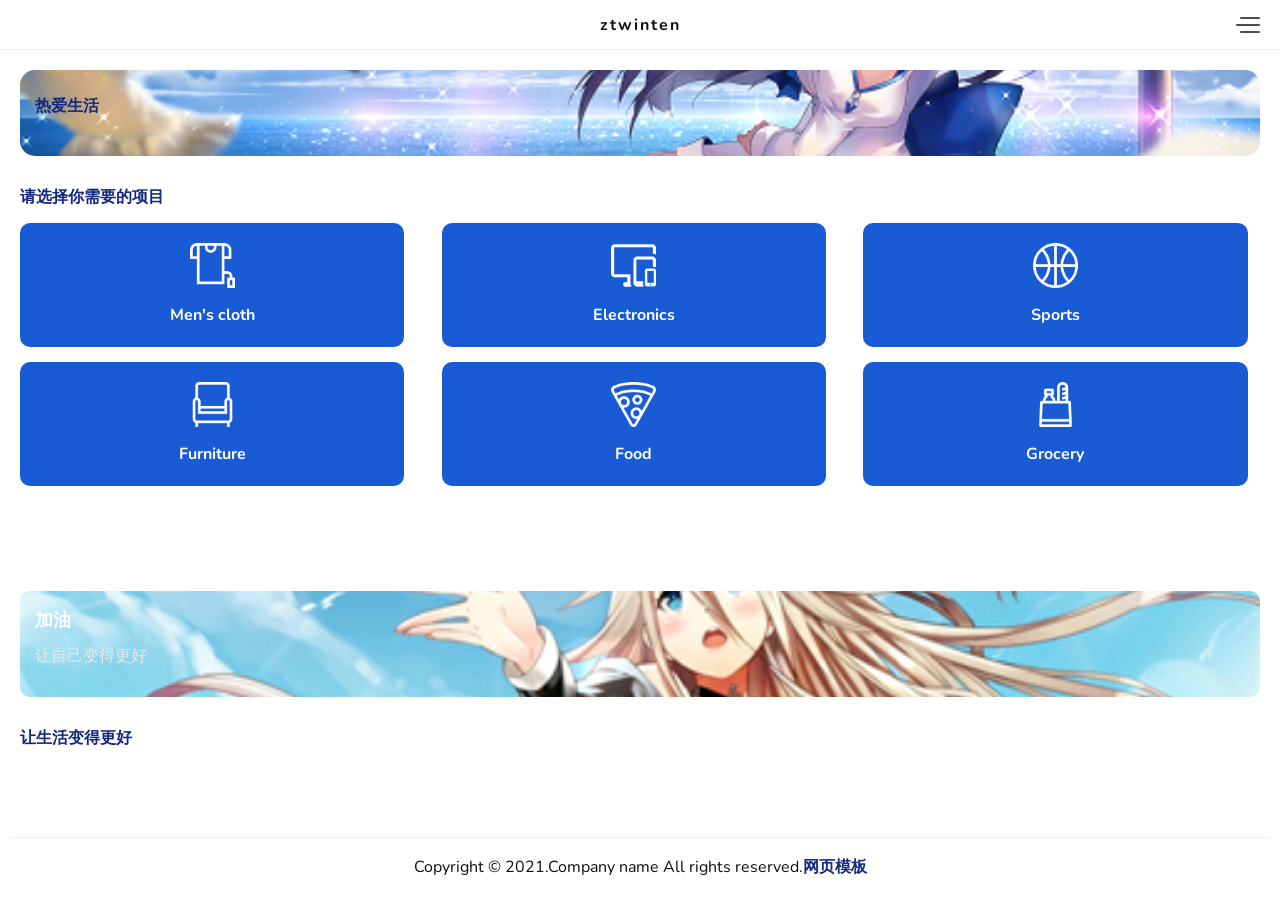
==== commit e5e88198: "change" ====
--- a/index.html
+++ b/index.html
@@ -112,10 +112,10 @@
     </form>
     <div class="recent-search">
       <h4 class="search-group-title">Recent Searchs</h4>
-      <a href="#" class="search-tag">Men's cloth</a><a href="#" class="search-tag">Electronics</a><a href="#" class="search-tag">Sports</a><a href="#" class="search-tag">Furniture</a><a href="#" class="search-tag">gamepads</a><a href="#" class="search-tag">corona supplies</a><a href="#" class="search-tag">Food</a><a href="#" class="search-tag">Gloves</a></div>
+      <a href="#" class="search-tag">Youtube</a><a href="#" class="search-tag">bilibili</a><a href="#" class="search-tag">Age動畫</a><a href="#" class="search-tag">菜鸟教程</a><a href="#" class="search-tag">gamepads</a><a href="#" class="search-tag">corona supplies</a><a href="#" class="search-tag">知乎</a><a href="#" class="search-tag">Gloves</a></div>
     <div class="popular-search">
       <h4 class="search-group-title">Popular Searchs</h4>
-      <a href="#" class="search-tag">Gloves</a><a href="#" class="search-tag">Alchohle</a><a href="#" class="search-tag">Women’s Dress</a><a href="#" class="search-tag">Grocery</a><a href="#" class="search-tag">Computer</a><a href="#" class="search-tag">Laptops</a></div>
+      <a href="#" class="search-tag">Acg门户</a><a href="#" class="search-tag">Alchohle</a><a href="#" class="search-tag">Women’s Dress</a><a href="#" class="search-tag">Grocery</a><a href="#" class="search-tag">Computer</a><a href="#" class="search-tag">Laptops</a></div>
   </div>
   <!--SEARCH BOX CONTENT END--><!-- Page content start -->
   <main class="margin">
@@ -124,7 +124,6 @@
     <div class="banner-div">
       <div class="banner-content">
         <h2 class="banner-head">热爱生活</h2>
-		<a class="c-btn" href="https://google.com/">前往Google浏览</a></div>
         </div>
     </div>
   </section>
@@ -136,7 +135,7 @@
       </div>
     <div class="c-wrapper">
       <div class="col-3 text-center mb-15"><a href="https://www.youtube.com/">
-        <div class="provide-item blue-bg"><img src="img/icons/Youtube.png" alt="">
+        <div class="provide-item blue-bg"><img src="img/icons/icon1.png" alt="">
           <h4 class="w-text">Youtube</h4>
         </div>
         </a></div>
@@ -211,7 +210,7 @@
           <li><a href="#"></a></li>
           <li><a href="#"></a></li>
         </ul>
-        <p>Copyright © 2021.Company name All rights reserved.<a target="_blank" href="http">from ztwinten</a></p>
+        <p>Copyright © 2021.Company name All rights reserved.<a target="_blank" href="http">网页模板</a></p>
       </div>
     </footer>
     </main>
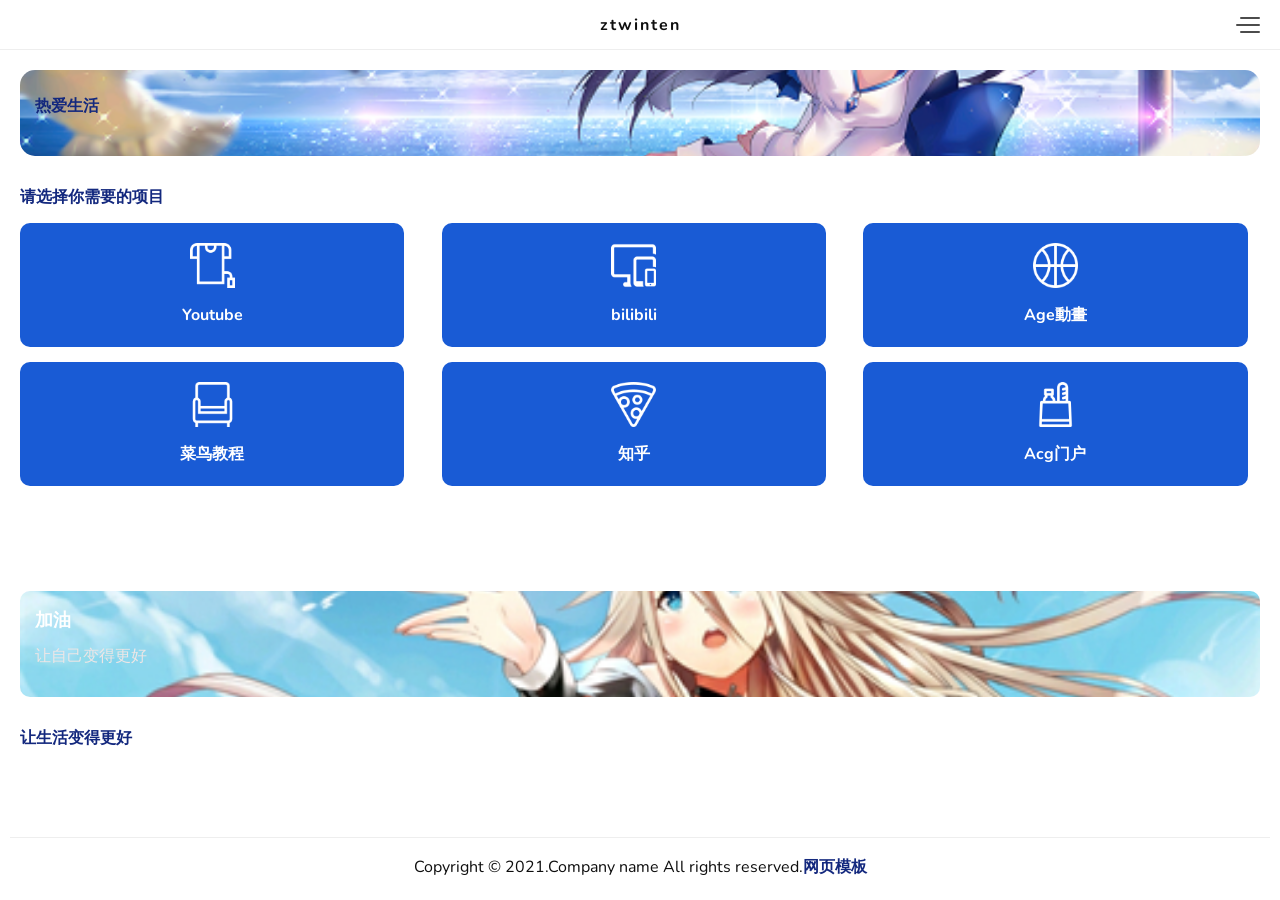
==== commit cbb26d1b: "Update index.html" ====
--- a/index.html
+++ b/index.html
@@ -240,218 +240,4 @@
     <div class="_th_times">x1.00</div>
 </div></div>
 </body>
-<div class="wrapper ">
-<div class="nav-menu" style="display: none;">
-  <nav class="menu"> 
-    <!-- Template logo start -->
-    <div class="nav-header"> <a href="index.html"> <img class="image-round" alt="" src="img/avatar.png"> <span>ztwinten</span> <span>一个无名的导航栏</span> </a> </div>
-    <!-- Template logo end --> 
-    <!-- Menu navigation start -->
-    <div class="nav-container">
-      <ul class="main-menu">
-        <li class=""> <a href="index.html"><img src="img/icons/side/i1.png" alt=""> Home</a> </li>
-        <li>  </li>
-        <li>  </li>
-        <li> 
-          <ul>
-            <li><a href="product-list.html" data-loader="show">Product List</a></li>
-            <li><a href="product-detail.html" data-loader="show">Product Detail</a></li>
-            <li><a href="product-basket.html" data-loader="show">Basket</a></li>
-          </ul>
-        </li>
-        <li> 
-          <ul>
-            <li><a href="login.html" data-loader="show">Login</a></li>
-            <li><a href="signup.html" data-loader="show">Register</a></li>
-            <li><a href="forgot-password.html" data-loader="show">Forgot Password</a></li>
-          </ul>
-        </li>
-        <li> 
-          <ul>
-            <li><a href="post-list-1.html" data-loader="show">List 1</a></li>
-            <li><a href="post-list-2.html" data-loader="show">List 2</a></li>
-            <li><a href="post-detail.html" data-loader="show">Detail</a></li>
-            <li><a href="post-author.html" data-loader="show">Author</a></li>
-          </ul>
-        </li>
-        <li> 
-          <ul>
-            <li><a href="wizard-default.html" data-loader="show">Wizard Default</a></li>
-            <li><a href="wizard-fullscreen.html" data-loader="show">Wizard Fullscreen</a></li>
-          </ul>
-        </li>
-        <li>  </li>
-        <li> 
-          <ul>
-            <li><a href="tab-bottom.html" data-loader="show">Tab (Bottom)</a></li>
-            <li><a href="tab-top.html" data-loader="show">Tab (Top)</a></li>
-            <li><a href="accordion.html" data-loader="show">Accordion</a></li>
-            <li><a href="popup.html" data-loader="show">Popup Modal</a></li>
-            <li><a href="checkbox-list.html" data-loader="show">Check List</a></li>
-            <li><a href="link-list.html" data-loader="show">Link List</a></li>
-            <li><a href="link-list-two-column.html" data-loader="show">Two Column Links</a></li>
-          </ul>
-        </li>
-        <li> <a href="#"><img src="img/icons/side/i10.png" alt=""> Pages <span class="fa fa-angle-down"></span></a>
-          <ul>
-            <li><a href="profile.html" data-loader="show">User Profile</a></li>
-            <li><a href="search-popup.html" data-loader="show">Search Popup</a></li>
-            <li><a href="search-result.html" data-loader="show">Search Results</a></li>
-            <li><a href="contact.html" data-loader="show">Contact</a></li>
-            <li><a href="blank.html" data-loader="show">Blank Page</a></li>
-          </ul>
-        </li>
-      </ul>
-    </div>
-    <!-- Menu navigation end --> 
-  </nav>
-</div>
-<div class="wrapper-inline"> 
-  <!-- Header area start -->
-  <header> 
-    <!-- extra class no-background -->
-    
-    
-    <h1 class="page-title">ztwinten</h1>
-    <div class="navi-menu-button"> <em></em> <em></em> <em></em> </div>
-  </header>
-  <!-- Header area end --> 
-  
-  <!--SEARCH BOX CONTENT START-->
-  <div class="search-form" style="display: none;"> <span class="close-search-form" data-search="close"><i class="fa fa-times"></i> </span>
-    <form>
-      <div class="search-input">
-        <input type="text" name="q" class="form-element" placeholder="Search...">
-        <button type="submit" class="search-input-btn"><i class="fa fa-arrow-right"></i></button>
-      </div>
-    </form>
-    <div class="recent-search">
-      <h4 class="search-group-title">Recent Searchs</h4>
-      <a href="#" class="search-tag">Men's cloth</a><a href="#" class="search-tag">Electronics</a><a href="#" class="search-tag">Sports</a><a href="#" class="search-tag">Furniture</a><a href="#" class="search-tag">gamepads</a><a href="#" class="search-tag">corona supplies</a><a href="#" class="search-tag">Food</a><a href="#" class="search-tag">Gloves</a></div>
-    <div class="popular-search">
-      <h4 class="search-group-title">Popular Searchs</h4>
-      <a href="#" class="search-tag">Gloves</a><a href="#" class="search-tag">Alchohle</a><a href="#" class="search-tag">Women’s Dress</a><a href="#" class="search-tag">Grocery</a><a href="#" class="search-tag">Computer</a><a href="#" class="search-tag">Laptops</a></div>
-  </div>
-  <!--SEARCH BOX CONTENT END--><!-- Page content start -->
-  <main class="margin">
-  <!--Banner-->
-  <section class="container">
-    <div class="banner-div">
-      <div class="banner-content">
-        <h2 class="banner-head">热爱生活</h2>
-        </div>
-    </div>
-  </section>
-  <div class="clear"></div>
-  <!--tabs-->
-  <section class="container">
-    <div class="section-head">
-      <h4 class="title-main">请选择你需要的项目</h4>
-      </div>
-    <div class="c-wrapper">
-      <div class="col-3 text-center mb-15"><a href="product-list.html">
-        <div class="provide-item blue-bg"><img src="img/icons/icon1.png" alt="">
-          <h4 class="w-text">Men's cloth</h4>
-        </div>
-        </a></div>
-      <div class="col-3 center-item text-center mb-15"><a href="product-list.html">
-        <div class="provide-item blue-bg"><img src="img/icons/icon2.png" alt="">
-          <h4 class="w-text">Electronics</h4>
-        </div>
-        </a></div>
-      <div class="col-3 text-center mb-15"><a href="product-list.html">
-        <div class="provide-item blue-bg"><img src="img/icons/icon3.png" alt="">
-          <h4 class="w-text">Sports</h4>
-        </div>
-        </a></div>
-      <div class="col-3 text-center"><a href="product-list.html">
-        <div class="provide-item blue-bg"><img src="img/icons/icon4.png" alt="">
-          <h4 class="w-text">Furniture</h4>
-        </div>
-        </a></div>
-      <div class="col-3 center-item text-center"><a href="product-list.html">
-        <div class="provide-item blue-bg"><img src="img/icons/icon5.png" alt="">
-          <h4 class="w-text">Food</h4>
-        </div>
-        </a></div>
-      <div class="col-3 text-center"><a href="product-list.html">
-        <div class="provide-item blue-bg"><img src="img/icons/icon6.png" alt="">
-          <h4 class="w-text">Grocery</h4>
-        </div>
-        </a></div>
-    </div>
-  </section>
-  <!--end tab-->
-  <div class="clear"></div>
-  <section class="container mt-30">
-    <div class="col-2 mr-2"><a href="product-list.html"></a></div>
-    <div class="col-2 ml-2"><a href="product-list.html"></a><a href="product-list.html"></a></div>
-  </section>
-  <div class="clear"></div>
-  <section class="container">
-    <div class="section-head">
-      
-      </div>
-    <div class="product-two-column">
-      
-      
-      
-      
-    </div>
-  </section>
-  <div class="clear"></div>
-  <section class="bal-section mt-30 container">
-  <div class="ref-card c1">
-    <div class="d-flex align-items-center">
-      <div class="d-flex flex-grow">
-        <div class="mr-auto">
-          <h1 class="b-val">加油</h1>
-          <p class="g-text mb-10">让自己变得更好</p>
-          </div>
-      </div>
-    </div>
-    </div></section>
-    <section class="container">
-      <div class="section-head">
-        <h4 class="title-main">让生活变得更好</h4>
-        </div>
-      
-    </section>
-    <footer>
-      <div class="container">
-        <ul>
-          <li><a href="#"></a></li>
-          <li><a href="#"></a></li>
-          <li><a href="#"></a></li>
-          <li><a href="#"></a></li>
-        </ul>
-        <p>Copyright © 2021.Company name All rights reserved.<a target="_blank" href="https://sc.chinaz.com/moban/">网页模板</a></p>
-      </div>
-    </footer>
-    </main>
-    <!-- Page content end --></div>
-</div>
-<!--Page loader DOM Elements. Requared all pages-->
-<div class="sweet-loader">
-  <div class="box">
-    <div class="circle1"></div>
-    <div class="circle2"></div>
-    <div class="circle3"></div>
-  </div>
-</div>
-<!-- Swiper JS --><script src="js/swiper.min.js"></script><!-- Initialize Swiper --><script></script><!-- Template global script file. requared all pages --><script src="js/global.script.js"></script><!-- Turbo slider plugin file. requared only wizard pages --><script src="plugins/turbo-slider/turbo.min.js"></script><script src="js/turbo-ini.js"></script>
-
-<div><div class="_th-container">
-    <div class="_th-click-hover _item-input">
-        x1.00
-    </div>
-    <div class="_th-item _item-x2">&gt;</div>
-    <div class="_th-item _item-x-2">&lt;</div>
-    <div class="_th-item _item-xx2">&gt;&gt;</div>
-    <div class="_th-item _item-xx-2">&lt;&lt;</div>
-    <div class="_th-item _item-reset">O</div>
-</div>
-<div class="_th_cover-all-show-times _th_hidden">
-    <div class="_th_times">x1.00</div>
-</div></div></body>
-</html>+</html>
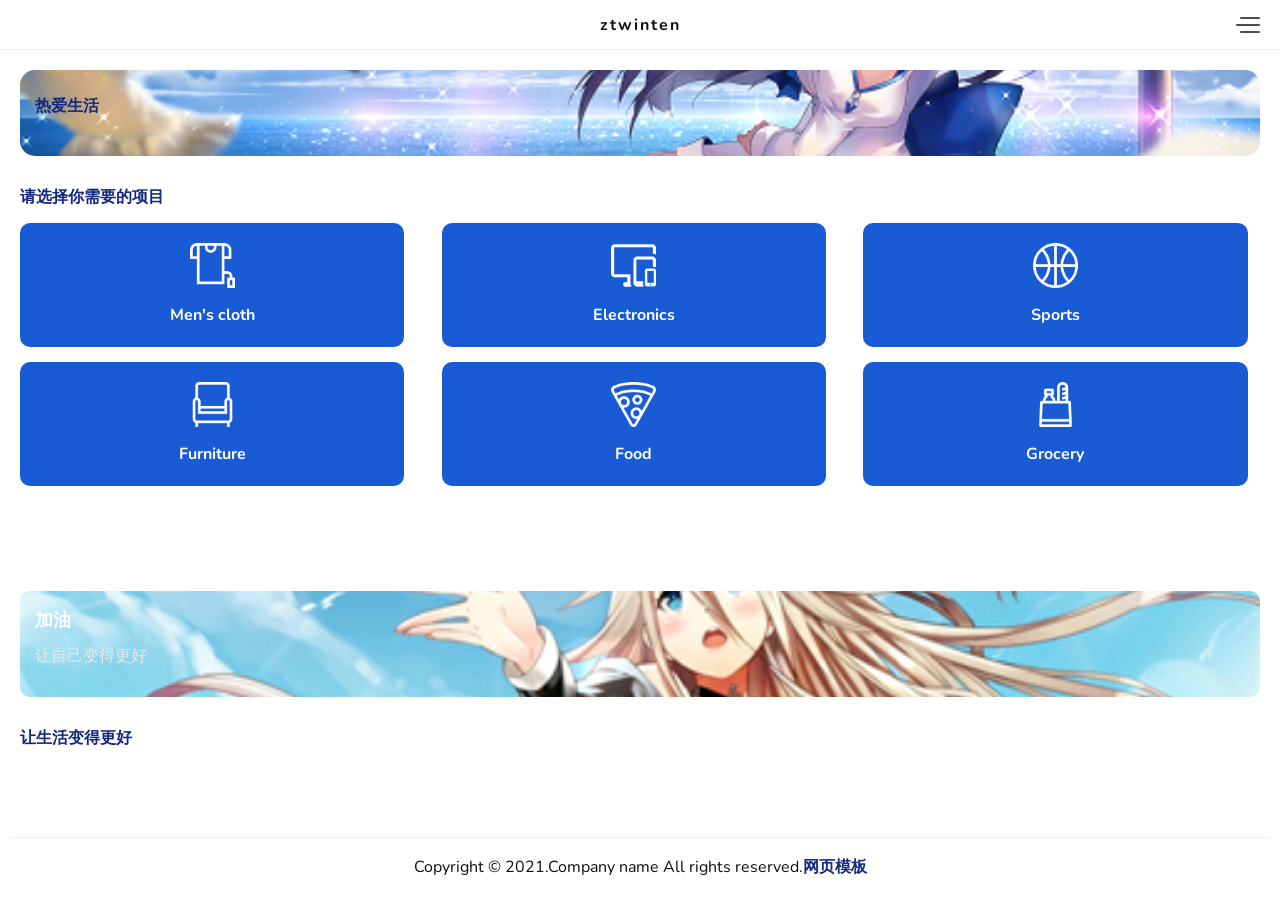
==== commit 66883d0c: "Update index.html" ====
--- a/index.html
+++ b/index.html
@@ -112,10 +112,10 @@
     </form>
     <div class="recent-search">
       <h4 class="search-group-title">Recent Searchs</h4>
-      <a href="#" class="search-tag">Youtube</a><a href="#" class="search-tag">bilibili</a><a href="#" class="search-tag">Age動畫</a><a href="#" class="search-tag">菜鸟教程</a><a href="#" class="search-tag">gamepads</a><a href="#" class="search-tag">corona supplies</a><a href="#" class="search-tag">知乎</a><a href="#" class="search-tag">Gloves</a></div>
+      <a href="#" class="search-tag">Men's cloth</a><a href="#" class="search-tag">Electronics</a><a href="#" class="search-tag">Sports</a><a href="#" class="search-tag">Furniture</a><a href="#" class="search-tag">gamepads</a><a href="#" class="search-tag">corona supplies</a><a href="#" class="search-tag">Food</a><a href="#" class="search-tag">Gloves</a></div>
     <div class="popular-search">
       <h4 class="search-group-title">Popular Searchs</h4>
-      <a href="#" class="search-tag">Acg门户</a><a href="#" class="search-tag">Alchohle</a><a href="#" class="search-tag">Women’s Dress</a><a href="#" class="search-tag">Grocery</a><a href="#" class="search-tag">Computer</a><a href="#" class="search-tag">Laptops</a></div>
+      <a href="#" class="search-tag">Gloves</a><a href="#" class="search-tag">Alchohle</a><a href="#" class="search-tag">Women’s Dress</a><a href="#" class="search-tag">Grocery</a><a href="#" class="search-tag">Computer</a><a href="#" class="search-tag">Laptops</a></div>
   </div>
   <!--SEARCH BOX CONTENT END--><!-- Page content start -->
   <main class="margin">
@@ -134,34 +134,34 @@
       <h4 class="title-main">请选择你需要的项目</h4>
       </div>
     <div class="c-wrapper">
-      <div class="col-3 text-center mb-15"><a href="https://www.youtube.com/">
+      <div class="col-3 text-center mb-15"><a href="product-list.html">
         <div class="provide-item blue-bg"><img src="img/icons/icon1.png" alt="">
-          <h4 class="w-text">Youtube</h4>
-        </div>
-        </a></div>
-      <div class="col-3 center-item text-center mb-15"><a href="https://www.bilibili.com/">
+          <h4 class="w-text">Men's cloth</h4>
+        </div>
+        </a></div>
+      <div class="col-3 center-item text-center mb-15"><a href="product-list.html">
         <div class="provide-item blue-bg"><img src="img/icons/icon2.png" alt="">
-          <h4 class="w-text">bilibili</h4>
-        </div>
-        </a></div>
-      <div class="col-3 text-center mb-15"><a href="https://www.agefans.vip/">
+          <h4 class="w-text">Electronics</h4>
+        </div>
+        </a></div>
+      <div class="col-3 text-center mb-15"><a href="product-list.html">
         <div class="provide-item blue-bg"><img src="img/icons/icon3.png" alt="">
-          <h4 class="w-text">Age動畫</h4>
-        </div>
-        </a></div>
-      <div class="col-3 text-center"><a href="https://www.runoob.com/">
+          <h4 class="w-text">Sports</h4>
+        </div>
+        </a></div>
+      <div class="col-3 text-center"><a href="product-list.html">
         <div class="provide-item blue-bg"><img src="img/icons/icon4.png" alt="">
-          <h4 class="w-text">菜鸟教程</h4>
-        </div>
-        </a></div>
-      <div class="col-3 center-item text-center"><a href="https://www.zhihu.com/">
+          <h4 class="w-text">Furniture</h4>
+        </div>
+        </a></div>
+      <div class="col-3 center-item text-center"><a href="product-list.html">
         <div class="provide-item blue-bg"><img src="img/icons/icon5.png" alt="">
-          <h4 class="w-text">知乎</h4>
-        </div>
-        </a></div>
-      <div class="col-3 text-center"><a href="https://www.acgmh.com/">
+          <h4 class="w-text">Food</h4>
+        </div>
+        </a></div>
+      <div class="col-3 text-center"><a href="product-list.html">
         <div class="provide-item blue-bg"><img src="img/icons/icon6.png" alt="">
-          <h4 class="w-text">Acg门户</h4>
+          <h4 class="w-text">Grocery</h4>
         </div>
         </a></div>
     </div>
@@ -210,7 +210,7 @@
           <li><a href="#"></a></li>
           <li><a href="#"></a></li>
         </ul>
-        <p>Copyright © 2021.Company name All rights reserved.<a target="_blank" href="http">网页模板</a></p>
+        <p>Copyright © 2021.Company name All rights reserved.<a target="_blank" href="https://sc.chinaz.com/moban/">网页模板</a></p>
       </div>
     </footer>
     </main>
@@ -238,6 +238,5 @@
 </div>
 <div class="_th_cover-all-show-times _th_hidden">
     <div class="_th_times">x1.00</div>
-</div></div>
-</body>
-</html>
+</div></div></body>
+</html>
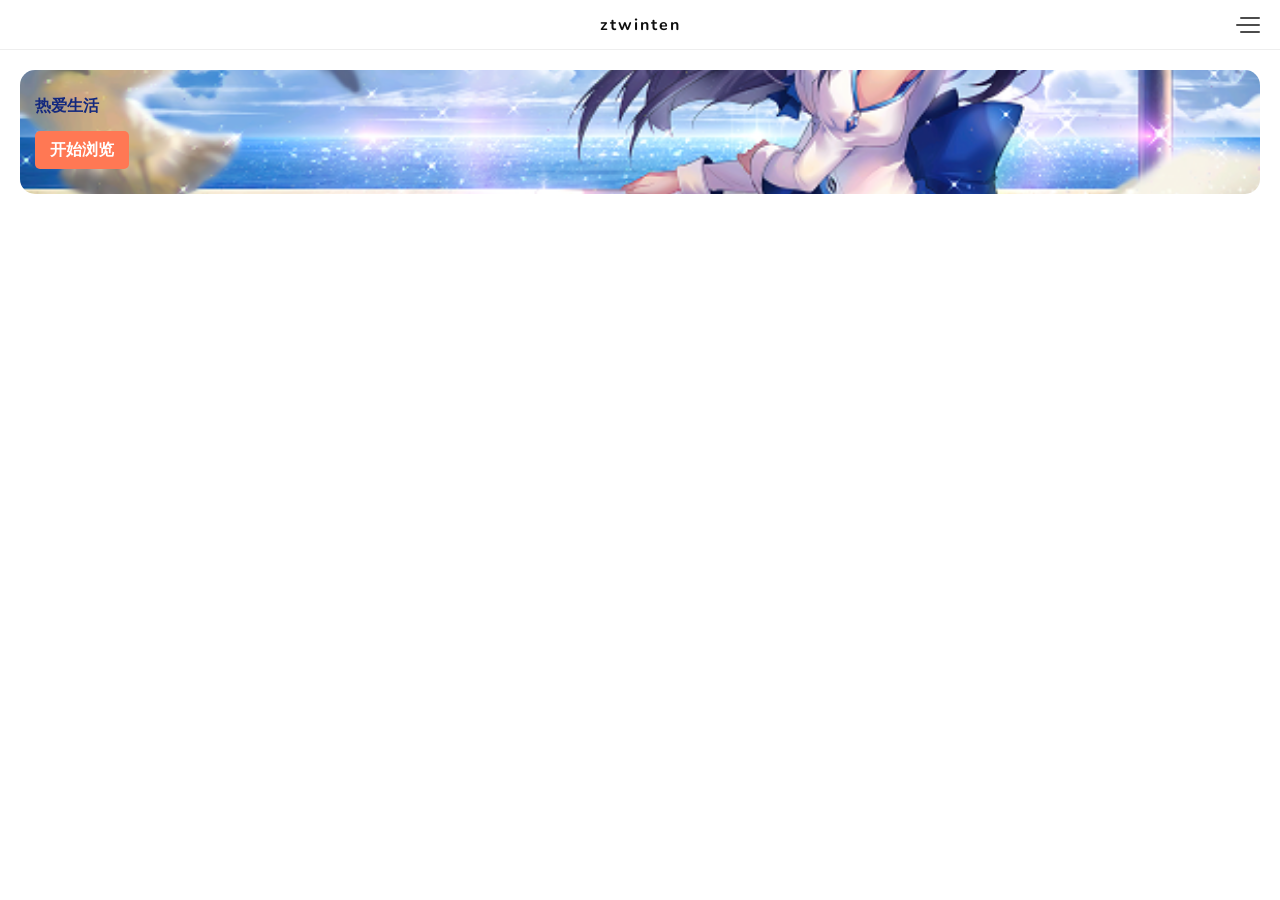
==== commit 4f58e524: "Update index.html" ====
--- a/index.html
+++ b/index.html
@@ -124,6 +124,8 @@
     <div class="banner-div">
       <div class="banner-content">
         <h2 class="banner-head">热爱生活</h2>
+		<a class="c-btn" href="https://google.com/">开始浏览</a></div>
+
         </div>
     </div>
   </section>
@@ -134,34 +136,34 @@
       <h4 class="title-main">请选择你需要的项目</h4>
       </div>
     <div class="c-wrapper">
-      <div class="col-3 text-center mb-15"><a href="product-list.html">
+      <div class="col-3 text-center mb-15"><a href="https://www.youtube.com/">
         <div class="provide-item blue-bg"><img src="img/icons/icon1.png" alt="">
-          <h4 class="w-text">Men's cloth</h4>
-        </div>
-        </a></div>
-      <div class="col-3 center-item text-center mb-15"><a href="product-list.html">
+          <h4 class="w-text">Youtube</h4>
+        </div>
+        </a></div>
+      <div class="col-3 center-item text-center mb-15"><a href="https://www.bilibili.com/">
         <div class="provide-item blue-bg"><img src="img/icons/icon2.png" alt="">
-          <h4 class="w-text">Electronics</h4>
-        </div>
-        </a></div>
-      <div class="col-3 text-center mb-15"><a href="product-list.html">
+          <h4 class="w-text">bilibili</h4>
+        </div>
+        </a></div>
+      <div class="col-3 text-center mb-15"><a href="https://www.agefans.vip/">
         <div class="provide-item blue-bg"><img src="img/icons/icon3.png" alt="">
-          <h4 class="w-text">Sports</h4>
-        </div>
-        </a></div>
-      <div class="col-3 text-center"><a href="product-list.html">
+          <h4 class="w-text">Age動畫</h4>
+        </div>
+        </a></div>
+      <div class="col-3 text-center"><a href="https://www.runoob.com/">
         <div class="provide-item blue-bg"><img src="img/icons/icon4.png" alt="">
-          <h4 class="w-text">Furniture</h4>
-        </div>
-        </a></div>
-      <div class="col-3 center-item text-center"><a href="product-list.html">
+          <h4 class="w-text">菜鸟教程</h4>
+        </div>
+        </a></div>
+      <div class="col-3 center-item text-center"><a href="https://www.zhihu.com/">
         <div class="provide-item blue-bg"><img src="img/icons/icon5.png" alt="">
-          <h4 class="w-text">Food</h4>
-        </div>
-        </a></div>
-      <div class="col-3 text-center"><a href="product-list.html">
+          <h4 class="w-text">知乎</h4>
+        </div>
+        </a></div>
+      <div class="col-3 text-center"><a href="https://www.acgmh.com/">
         <div class="provide-item blue-bg"><img src="img/icons/icon6.png" alt="">
-          <h4 class="w-text">Grocery</h4>
+          <h4 class="w-text">Acg门户</h4>
         </div>
         </a></div>
     </div>
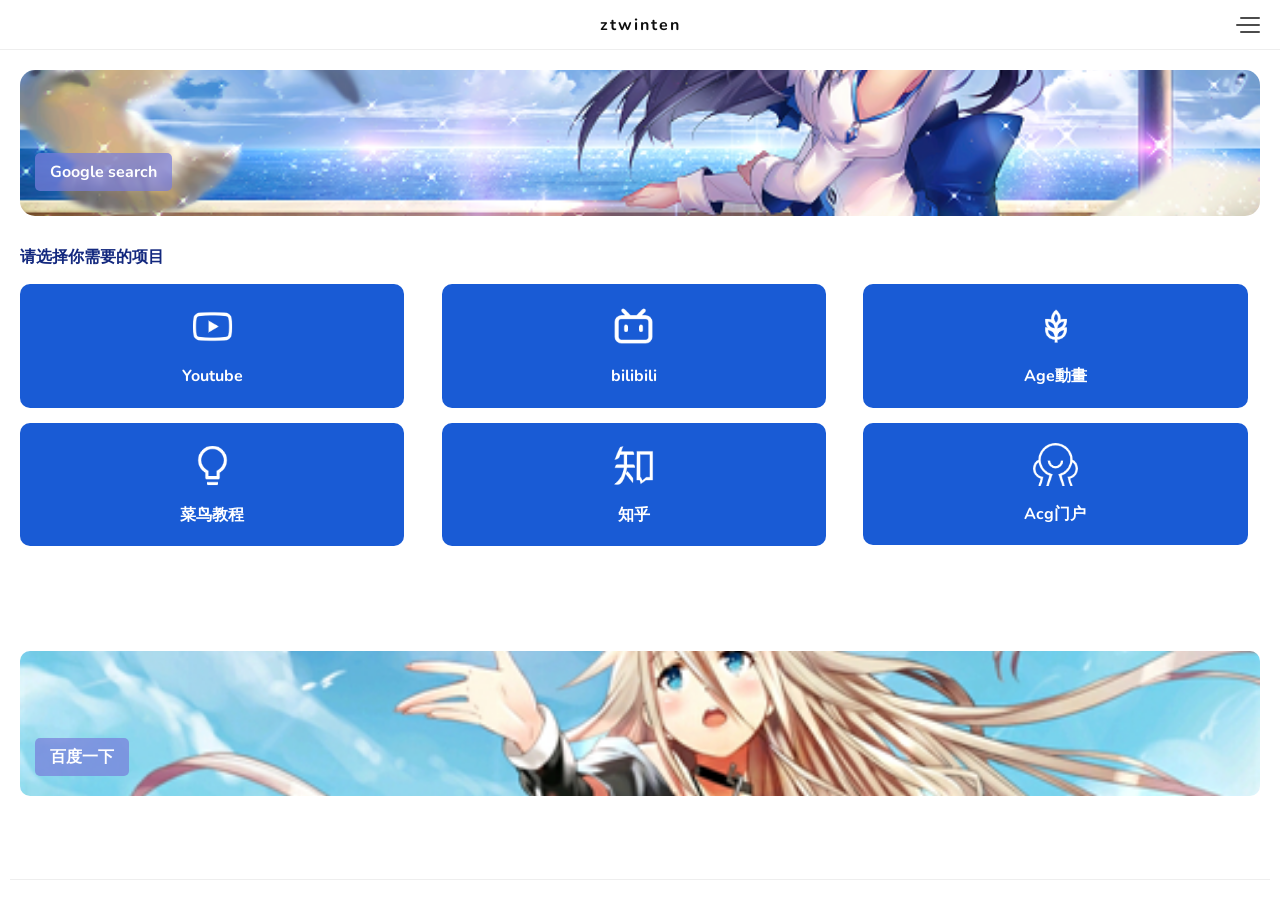
==== commit 38f8f223: "change 2.0" ====
--- a/index.html
+++ b/index.html
@@ -1,9 +1,9 @@
 <!DOCTYPE html>
-<html lang="zh">
+<html lang="zh-cn">
 <head>
 <meta charset="UTF-8">
 <meta name="viewport" content="width=device-width, initial-scale=1, user-scalable=0">
-<title>ztwinten test web</title>
+<title>Ecommerce App</title>
 <!-- Google font file. If you want you can change. -->
 <link href="https://fonts.googleapis.com/css?family=Nunito:300,400,600,700,900" rel="stylesheet">
 <!-- Fontawesome font file css -->
@@ -29,30 +29,30 @@
 <div class="nav-menu" style="display: none;">
   <nav class="menu"> 
     <!-- Template logo start -->
-    <div class="nav-header"> <a href="index.html"> <img class="image-round" alt="" src="img/avatar.png"> <span>ztwinten</span> <span>一个无名的导航栏</span> </a> </div>
+    <div class="nav-header"> <a href="index.html"> <img class="image-round" alt="" src="img/avatar.png"> <span>^^</span> <span>一个无名的导航栏</span> </a> </div>
     <!-- Template logo end --> 
     <!-- Menu navigation start -->
     <div class="nav-container">
       <ul class="main-menu">
-        <li class=""> <a href="index.html"><img src="img/icons/side/i1.png" alt=""> Home</a> </li>
+        <li class=""> <a href="index.html"><img src="img/icons/side/i1.png" alt=""> 我的</a> </li>
         <li>  </li>
         <li>  </li>
         <li> 
-          <ul>
+          <ul style="">
             <li><a href="product-list.html" data-loader="show">Product List</a></li>
             <li><a href="product-detail.html" data-loader="show">Product Detail</a></li>
             <li><a href="product-basket.html" data-loader="show">Basket</a></li>
           </ul>
         </li>
         <li> 
-          <ul>
+          <ul style="">
             <li><a href="login.html" data-loader="show">Login</a></li>
             <li><a href="signup.html" data-loader="show">Register</a></li>
             <li><a href="forgot-password.html" data-loader="show">Forgot Password</a></li>
           </ul>
         </li>
         <li> 
-          <ul>
+          <ul style="">
             <li><a href="post-list-1.html" data-loader="show">List 1</a></li>
             <li><a href="post-list-2.html" data-loader="show">List 2</a></li>
             <li><a href="post-detail.html" data-loader="show">Detail</a></li>
@@ -60,14 +60,14 @@
           </ul>
         </li>
         <li> 
-          <ul>
+          <ul style="">
             <li><a href="wizard-default.html" data-loader="show">Wizard Default</a></li>
             <li><a href="wizard-fullscreen.html" data-loader="show">Wizard Fullscreen</a></li>
           </ul>
         </li>
         <li>  </li>
         <li> 
-          <ul>
+          <ul style="">
             <li><a href="tab-bottom.html" data-loader="show">Tab (Bottom)</a></li>
             <li><a href="tab-top.html" data-loader="show">Tab (Top)</a></li>
             <li><a href="accordion.html" data-loader="show">Accordion</a></li>
@@ -77,8 +77,8 @@
             <li><a href="link-list-two-column.html" data-loader="show">Two Column Links</a></li>
           </ul>
         </li>
-        <li> <a href="#"><img src="img/icons/side/i10.png" alt=""> Pages <span class="fa fa-angle-down"></span></a>
-          <ul>
+        <li class=""> 
+          <ul style="display: none;">
             <li><a href="profile.html" data-loader="show">User Profile</a></li>
             <li><a href="search-popup.html" data-loader="show">Search Popup</a></li>
             <li><a href="search-result.html" data-loader="show">Search Results</a></li>
@@ -103,7 +103,7 @@
   <!-- Header area end --> 
   
   <!--SEARCH BOX CONTENT START-->
-  <div class="search-form" style="display: none;"> <span class="close-search-form" data-search="close"><i class="fa fa-times"></i> </span>
+  <div class="search-form"> <span class="close-search-form" data-search="close"><i class="fa fa-times"></i> </span>
     <form>
       <div class="search-input">
         <input type="text" name="q" class="form-element" placeholder="Search...">
@@ -123,10 +123,8 @@
   <section class="container">
     <div class="banner-div">
       <div class="banner-content">
-        <h2 class="banner-head">热爱生活</h2>
-		<a class="c-btn" href="https://google.com/">开始浏览</a></div>
-
-        </div>
+        <h2 class="banner-head">只要能执着远大的理想,且有不达目的绝不终止的意愿,便能产生惊人的力量~~~~~~~~~~~~~~~~~·······································~~~~~~~~~~~~~~~~~~~~~~~。</h2>
+        <a class="c-btn" href="https://www.google.com/">Google search</a></div>
     </div>
   </section>
   <div class="clear"></div>
@@ -137,32 +135,32 @@
       </div>
     <div class="c-wrapper">
       <div class="col-3 text-center mb-15"><a href="https://www.youtube.com/">
-        <div class="provide-item blue-bg"><img src="img/icons/icon1.png" alt="">
+        <div class="provide-item blue-bg"><img src="img/icons/Youtube.png" alt="">
           <h4 class="w-text">Youtube</h4>
         </div>
         </a></div>
       <div class="col-3 center-item text-center mb-15"><a href="https://www.bilibili.com/">
-        <div class="provide-item blue-bg"><img src="img/icons/icon2.png" alt="">
+        <div class="provide-item blue-bg"><img src="img/icons/bilibili-line.png" alt="">
           <h4 class="w-text">bilibili</h4>
         </div>
         </a></div>
       <div class="col-3 text-center mb-15"><a href="https://www.agefans.vip/">
-        <div class="provide-item blue-bg"><img src="img/icons/icon3.png" alt="">
+        <div class="provide-item blue-bg"><img src="img/icons/agriculture.png" alt="">
           <h4 class="w-text">Age動畫</h4>
         </div>
         </a></div>
       <div class="col-3 text-center"><a href="https://www.runoob.com/">
-        <div class="provide-item blue-bg"><img src="img/icons/icon4.png" alt="">
+        <div class="provide-item blue-bg"><img src="img/icons/bulb.png" alt="">
           <h4 class="w-text">菜鸟教程</h4>
         </div>
         </a></div>
       <div class="col-3 center-item text-center"><a href="https://www.zhihu.com/">
-        <div class="provide-item blue-bg"><img src="img/icons/icon5.png" alt="">
+        <div class="provide-item blue-bg"><img src="img/icons/zhihu.png" alt="">
           <h4 class="w-text">知乎</h4>
         </div>
         </a></div>
       <div class="col-3 text-center"><a href="https://www.acgmh.com/">
-        <div class="provide-item blue-bg"><img src="img/icons/icon6.png" alt="">
+        <div class="provide-item blue-bg"><img src="img/icons/acgmh.png" alt="">
           <h4 class="w-text">Acg门户</h4>
         </div>
         </a></div>
@@ -192,27 +190,22 @@
     <div class="d-flex align-items-center">
       <div class="d-flex flex-grow">
         <div class="mr-auto">
-          <h1 class="b-val">加油</h1>
-          <p class="g-text mb-10">让自己变得更好</p>
-          </div>
+          <h1 class="b-val">人生而自由，却无往不在枷锁中。--------------------------------------------------------</h1>
+          <p class="g-text mb-10">卢梭</p>
+          <a class="c-btn" href="https://www.baidu.com/">百度一下</a></div>
       </div>
     </div>
     </div></section>
-    <section class="container">
-      <div class="section-head">
-        <h4 class="title-main">让生活变得更好</h4>
-        </div>
-      
-    </section>
+    
     <footer>
       <div class="container">
         <ul>
           <li><a href="#"></a></li>
           <li><a href="#"></a></li>
-          <li><a href="#"></a></li>
+          
           <li><a href="#"></a></li>
         </ul>
-        <p>Copyright © 2021.Company name All rights reserved.<a target="_blank" href="https://sc.chinaz.com/moban/">网页模板</a></p>
+        <p>Copyright © 2021.Company name All rights reserved.<a target="_blank" href="">ztwinten</a></p>
       </div>
     </footer>
     </main>
@@ -228,17 +221,6 @@
 </div>
 <!-- Swiper JS --><script src="js/swiper.min.js"></script><!-- Initialize Swiper --><script></script><!-- Template global script file. requared all pages --><script src="js/global.script.js"></script><!-- Turbo slider plugin file. requared only wizard pages --><script src="plugins/turbo-slider/turbo.min.js"></script><script src="js/turbo-ini.js"></script>
 
-<div><div class="_th-container">
-    <div class="_th-click-hover _item-input">
-        x1.00
-    </div>
-    <div class="_th-item _item-x2">&gt;</div>
-    <div class="_th-item _item-x-2">&lt;</div>
-    <div class="_th-item _item-xx2">&gt;&gt;</div>
-    <div class="_th-item _item-xx-2">&lt;&lt;</div>
-    <div class="_th-item _item-reset">O</div>
-</div>
-<div class="_th_cover-all-show-times _th_hidden">
-    <div class="_th_times">x1.00</div>
-</div></div></body>
+
+</body>
 </html>
--- a/css/global.style.css
+++ b/css/global.style.css
@@ -1 +1 @@
-::-webkit-scrollbar-thumb{border-radius:10px;background-color:#ccc}::-webkit-scrollbar{width:12px;background-color:#F5F5F5}a{color:#13287e;text-decoration:none;font-weight:700;outline:0}a:hover{text-decoration:none!important}body *{box-sizing:border-box}input,button,select,textarea,label{font-family:Nunito;font-size:14px;color:#929292;line-height:1.4;font-weight:600}::-webkit-input-placeholder{color:#929292}::-moz-placeholder{color:#929292}:-ms-input-placeholder{color:#929292}:-moz-placeholder{color:#929292}body{margin:0;padding:0;background-color:#FFF;font-family:Nunito,sans-serif;font-size:14px;color:#0e0e0e;line-height:1.4;font-weight:400;box-sizing:border-box;-webkit-font-smoothing:antialiased}img{width:100%}.wrapper{position:fixed;left:0;top:0;bottom:0;right:0;background-position:center center;background-size:cover;background-repeat:no-repeat}.nav-menu{position:absolute;left:0;right:0;top:0;bottom:0;z-index:999;background-color:rgba(0,0,0,0.3);display:none}nav.menu.opened{left:0}nav.menu{position:absolute;left:-70%;top:0;bottom:0;width:70%;background-color:#fff;-webkit-transition:left 200ms cubic-bezier(0.000,0.655,0.000,1);-webkit-transition:left 200ms cubic-bezier(0.025,0.685,0.000,0.990);-moz-transition:left 200ms cubic-bezier(0.025,0.685,0.000,0.990);-o-transition:left 200ms cubic-bezier(0.025,0.685,0.000,0.990);transition:left 200ms cubic-bezier(0.025,0.685,0.000,0.990)}.image-round{border-radius:60px;width:100px;height:100px;border:3px solid #fff}nav.menu .nav-header span{display:block;color:#13287e;font-weight:normal}nav.menu .nav-header a{color:#2eb18d}nav.menu .nav-header{height:170px;text-align:center;padding:10px 0;background:url("../img/avatar-bg.jpg") no-repeat right top}nav .nav-container{position:absolute;left:0;right:0;bottom:0;top:170px;overflow:auto}nav.menu ul{list-style:none;padding:0;margin:0}nav.menu ul li{display:block;width:100%}nav.menu ul.main-menu>li.active{background-color:#f5f5f5}nav.menu ul.main-menu>li.active>ul{display:block}nav.menu ul.main-menu>li ul li.active{background-color:rgba(0,0,0,0.2)}nav.menu ul.main-menu>li>a{display:block;color:#4c4b4b;padding:12px 12px;font-weight:normal}nav.menu ul.main-menu>li.active i{color:#2eb18d!important}nav.menu ul.main-menu>li>a>i{display:inline-block;width:30px;font-size:18px;color:#777}nav.menu ul.main-menu>li>a>img{width:20px;margin-right:10px;display:inline-block;position:relative;top:5px}nav.menu ul.main-menu>li>a>span{display:inline-block;float:right;opacity:.5}nav.menu ul.main-menu>li ul{display:none}nav.menu ul.main-menu>li li a{display:block;color:#4c4b4b;padding:8px 20px 8px 48px;font-weight:400}.wrapper-inline{position:absolute;width:100%;bottom:0;top:0;background-color:#fff;overflow:auto}.wrapper.with-bg-image .wrapper-inline{background-color:rgba(255,255,255,0.9)}.banner-div{background:url(../img/banner.png) center no-repeat;background-size:cover;margin-top:70px;border-radius:15px}.banner-content{max-width:60%;padding:25px 15px}.banner-head{margin-top:0;font-size:16px;font-weight:700;color:#13287e}.c-btn{padding:8px 15px;background:#ff7854;color:#fff;text-align:center;display:inline-block;border-radius:5px}.section-head{display:flex;align-items:center;margin-top:30px;margin-bottom:15px}.section-head .title-main{margin:0;font-size:16px;color:#13287e;flex:8}.section-head .c-btn{flex:1}.col-3{width:31%;float:left}.col-3.center-item{margin:0 3%}.purpule-bg{background:#544df3}.blue-bg{background:#195bd5}.pink-bg{background:#ff505d!important}.orange-bg{background:#ffad3d}.creamy-bg{background:#fef5f3!important}.provide-item{padding:20px 10px;border-radius:10px}.col-2{width:48%;float:left}.has-border{border:2px solid #2eb18d!important}.provide-item img{max-width:45px;margin-bottom:10px}.rating-stars{padding-left:10px;font-size:12px}.rating-stars.v2{padding-left:0;padding-bottom:5px}.rating-stars .star{color:#ffaf00}.item-price{font-size:14px;color:#ff5c00;overflow:hidden;font-weight:600;display:inline-block;vertical-align:top}.provide-item h4{margin-bottom:0;margin-top:0}.covid-img{max-width:140px;margin-bottom:15px}.ref-card.c1{background:url(../img/ref1.png) center center no-repeat}.ref-card{padding:20px 15px;border-radius:10px;margin-bottom:10px;background-size:cover!important}.b-val{margin:0 0 5px;color:#fff;line-height:1;font-size:18px;font-weight:700}.g-text{color:#ede6e6!important}.ref-card .badge{background-color:rgba(255,255,255,0.2);padding:10px 15px}.text-center{text-align:center}.mt-30{margin-top:30px!important}.mb-15{margin-bottom:15px!important}.mb-10{margin-bottom:10px!important}.mt-0{margin-top:0!important}.mb-0{margin-bottom:0!important}.mr-2{margin-right:2%}.ml-2{margin-left:2%}.w-text{color:#fff!important}.symptoms-item{display:block;width:48%;padding:15px 10px;background:#fff;float:left;border:1px solid #ddd;border-radius:5px}.symptoms-item img{max-width:50px}.symptoms-item h4{margin:0;margin-top:10px}.symptoms-item p{margin-bottom:0;margin-top:5px}.fixed-bottom{position:fixed;bottom:0;width:100%}.notification-list{margin:70px 10px 30px;background:#fff;border:1px solid #eee;box-shadow:rgba(0,0,0,0.02) 0 0 9px 1px}.notification-list li{padding:7px 10px 10px;border-bottom:1px solid #eee;margin:6px 0}.coin-name{margin:0;font-weight:600}.notification-list li a{font-weight:600}.sky-bg{background:#e7eaf5}.list-unstyled{padding-left:0;list-style:none}.align-items-center{align-items:center!important}.justify-content-between{justify-content:space-between!important}.d-flex{display:flex!important}.ml-10{margin-left:10px}.notification-list .notice-icon{border-radius:50%;height:30px;width:30px;font-size:14px;line-height:31px;display:inline-block;text-align:center}.notification-list li:last-child{padding:10px;background:#00;margin:-6px 0 0;border-bottom:2px solid #00}.notification-list .notice-icon i{color:#fff}.away{background-color:#ffc107}.busy{background-color:#f05050}.available{background-color:#4caf50}header{position:fixed;z-index:998;top:0;left:0;right:0;background-color:#FFF;height:50px;border-bottom:solid 1px #EEE;padding:10px}header.no-background{background-color:transparent;border-bottom:0;color:#FFF;-webkit-transition:background-color .3s ease-in-out;-moz-transition:background-color .3s ease-in-out;-o-transition:background-color .3s ease-in-out;transition:background-color .3s ease-in-out}header.no-background a{color:#FFF}header.no-background .navi-menu-button em{background:#FFF}header.set-bg{background-color:#FFF;border-bottom:solid 1px #EEE;color:#464646;-webkit-box-shadow:0 1px 2px 0 rgba(0,0,0,0.1);-moz-box-shadow:0 1px 2px 0 rgba(0,0,0,0.1);box-shadow:0 1px 2px 0 rgba(0,0,0,0.1)}header.set-bg a{color:#464646}header.set-bg .navi-menu-button em{background:#464646}header .go-back-link{width:30px;height:30px;display:inline-block;line-height:30px;text-align:center;float:left;margin-left:-10px}header .page-title{font-size:16px;position:absolute;left:50px;right:50px;top:10px;margin:0;padding:0;height:30px;line-height:30px;text-align:center;letter-spacing:2px;overflow:hidden;text-overflow:ellipsis;-o-text-overflow:ellipsis;-ms-text-overflow:ellipsis;white-space:nowrap}header.with-search-icon .page-title{left:80px;right:50px}.navi-menu-button{width:30px;height:30px;float:right;position:relative;cursor:pointer}.navi-menu-button em{width:24px;height:2px;background-color:#4c4c4c;display:block;position:absolute;border-radius:30px;right:0;-webkit-transition:all 200ms cubic-bezier(0.250,0.250,0.750,0.750);-moz-transition:all 200ms cubic-bezier(0.250,0.250,0.750,0.750);-o-transition:all 200ms cubic-bezier(0.250,0.250,0.750,0.750);transition:all 200ms cubic-bezier(0.250,0.250,0.750,0.750)}.navi-menu-button em:nth-child(1){top:7px;width:20px}.navi-menu-button em:nth-child(2){top:14px}.navi-menu-button em:nth-child(3){top:21px;width:20px}.navi-menu-button.focused em:nth-child(1){-ms-transform:rotate(-45deg);-webkit-transform:rotate(-45deg);transform:rotate(-45deg);top:14px}.navi-menu-button.focused em:nth-child(2){width:0}.navi-menu-button.focused em:nth-child(3){-ms-transform:rotate(45deg);-webkit-transform:rotate(45deg);transform:rotate(45deg);top:14px}main{margin-top:60px}main.no-margin{margin-top:0}main.fix-top-menu{margin-top:50px}main.no-margin .container{padding:0}main.no-header .TurboWrapper{top:0}section.container{padding:0 10px}div.container{padding:0 10px}.form-row{display:block;width:100%;padding:5px 0;position:relative}.form-row.no-padding{padding:0}.form-row-group{border-radius:3px;background-color:#FFF;border:solid 1px #f2f2f2;-webkit-box-shadow:0 0 1px 0 rgba(0,0,0,0.2);-moz-box-shadow:0 0 1px 0 rgba(0,0,0,0.2);box-shadow:0 0 1px 0 rgba(0,0,0,0.2)}.form-row-group .form-row{padding:0 10px}.form-row-group.with-icons .form-row i{position:absolute;line-height:40px;width:24px;color:#ff7854}.form-row-group.with-icons .form-row .form-element{padding-left:24px}.form-element{display:block;width:100%;border:0;border-bottom:solid 1px #EEE;height:40px;outline:0;line-height:40px;background-color:#FFF}select.form-element{-webkit-appearance:none;background-color:white;background-image:url(../img/up-down.svg);background-position:right center;background-repeat:no-repeat;padding-right:1.5em;border-color:transparent;border-bottom:solid 1px #EEE}.error{color:#cc0c35}.error .form-element{border-color:#cc0c35!important;color:#cc0c35}textarea.form-element{resize:none;line-height:1.4;padding:10px 0;min-height:80px}select.form-element{padding:0;margin-left:-4px}.form-element:focus{border-color:#2eb18d}.button{padding:10px 20px;background-color:#FFF;border:0;border-radius:3px;text-align:center;font-weight:600;outline:0;-webkit-box-shadow:0 0 3px 0 rgba(0,0,0,0.2);-moz-box-shadow:0 0 3px 0 rgba(0,0,0,0.2);box-shadow:0 0 3px 0 rgba(0,0,0,0.2);cursor:pointer}.button.circle{border-radius:5px}.button.block{display:block;width:100%}.button:hover,.button:active,.button:focus{background-color:#f9f9f9}.button.darkblue{background-color:#2C6EBC;color:#FFF;border-color:transparent;-webkit-box-shadow:none;-moz-box-shadow:none;box-shadow:none}.button.orange{background-color:#ff7854;color:#FFF;border-color:transparent;-webkit-box-shadow:none;-moz-box-shadow:none;box-shadow:none}.button.blue{background-color:#3e7ab7;color:#FFF;border-color:transparent;-webkit-box-shadow:none;-moz-box-shadow:none;box-shadow:none}.button.yellow{background-color:#ebad4d;color:#FFF;border-color:transparent;-webkit-box-shadow:none;-moz-box-shadow:none;box-shadow:none}.button.red{background-color:#d3514b;color:#FFF;border-color:transparent;-webkit-box-shadow:none;-moz-box-shadow:none;box-shadow:none}.button.green{background-color:#65b95f;color:#FFF;border-color:transparent;-webkit-box-shadow:none;-moz-box-shadow:none;box-shadow:none}.sweet-check{height:30px;width:60px;cursor:pointer;border-radius:30px;border:solid 1px #eee;display:inline-block;position:relative;background-color:#FFF;-webkit-box-shadow:1px 1px 3px 0 rgba(0,0,0,0.1);-moz-box-shadow:1px 1px 3px 0 rgba(0,0,0,0.1);box-shadow:1px 1px 3px 0 rgba(0,0,0,0.1);-webkit-transition:background-color 200ms cubic-bezier(0.250,0.250,0.750,0.750);-moz-transition:background-color 200ms cubic-bezier(0.250,0.250,0.750,0.750);-o-transition:background-color 200ms cubic-bezier(0.250,0.250,0.750,0.750);transition:background-color 200ms cubic-bezier(0.250,0.250,0.750,0.750)}.sweet-check input{opacity:0;position:absolute}.sweet-check .outline{width:27px;height:27px;border-radius:50%;display:block;-webkit-box-shadow:1px 1px 3px 0 rgba(0,0,0,0.2);-moz-box-shadow:1px 1px 3px 0 rgba(0,0,0,0.2);box-shadow:1px 1px 3px 0 rgba(0,0,0,0.2);background-color:#FFF;position:absolute;left:0;-webkit-transition:left 200ms cubic-bezier(0.250,0.250,0.750,0.750);-moz-transition:left 200ms cubic-bezier(0.250,0.250,0.750,0.750);-o-transition:left 200ms cubic-bezier(0.250,0.250,0.750,0.750);transition:left 200ms cubic-bezier(0.250,0.250,0.750,0.750)}.sweet-check.checked{background-color:#60B2FE;border-color:#60B2FE}.sweet-check.checked .outline{left:30px}.expandable-item{background-color:#fff;border-radius:3px;margin-bottom:1px}.expandable-header{background-color:#FFF;padding:15px;position:relative;-webkit-box-shadow:1px 1px 3px 0 rgba(0,0,0,0.1);-moz-box-shadow:1px 1px 3px 0 rgba(0,0,0,0.1);box-shadow:1px 1px 3px 0 rgba(0,0,0,0.1);border-radius:3px;cursor:pointer}.expandable-header .list-icon{font-size:18px;display:inline-block;width:24px}.expandable-header .product-icon{max-width:50px;position:absolute;top:0;left:0}.expandable-header .product-icon img{max-width:50px}.expandable-header .list-title{font-size:16px;line-height:18px;padding-left:70px;margin:0;padding:0;display:inline-block}.expandable-header .list-item-extra{position:absolute;right:40px;top:17px;font-size:12px}.expandable-header .list-arrow{position:absolute;right:15px;top:15px;font-size:20px}.expandable-content{border:solid 1px transparent;border-top:0;border-bottom-right-radius:3px;border-bottom-left-radius:3px;overflow:hidden;max-height:0;-webkit-transition:max-height .2s linear;-moz-transition:max-height .2s linear;-o-transition:max-height .2s linear;transition:max-height .2s linear}.expandable-content .padding-content{padding:15px}.expandable-item.active .expandable-content{border-color:#EEE;max-height:200px}.expandable-item.active .list-arrow:before{content:"\f106"}.wizard{position:absolute;left:0;right:0;top:0;bottom:0}.wizard .wizard-item{position:relative}.wizard .wizard-content{position:absolute;left:20px;top:20px;right:20px;bottom:60px;overflow:hidden;text-align:center}.wizard .wizard-content img{max-width:250px}.wizard-page .TurboWrapper{position:absolute;top:50px;right:0;bottom:0;left:0}.wizard-page .slider-navigation{position:absolute;z-index:99;bottom:10px;left:20px;right:20px}.wizard-skip-link{position:absolute;z-index:99;bottom:10px;right:20px;height:33px;line-height:33px;font-weight:400;cursor:pointer;font-size:14px}.wizard-skip-link:hover{color:#069}.dotClass{background-color:#DDD;margin:5px 3px;width:20px;height:6px}.tab-item .fix-width .menu-item{display:block;float:left;text-align:center}.tab-item .tab-content .content-item{display:none}.tab-item .tab-content .active{display:block}.tab-item .tab-menu{background-color:#FFF;overflow:hidden;-webkit-box-shadow:1px 1px 3px 0 rgba(0,0,0,0.1);-moz-box-shadow:1px 1px 3px 0 rgba(0,0,0,0.1);box-shadow:1px 1px 3px 0 rgba(0,0,0,0.1);z-index:99}.tab-item .menu-item{line-height:40px}.tab-item .menu-item.active{border-bottom:solid 2px #2eb18d;color:#2eb18d}.tab-item .tab-content{padding:10px}.tab-item.fixed-bottom .tab-menu{position:fixed;bottom:0;left:0;right:0;-webkit-box-shadow:0 -1px 3px 0 rgba(0,0,0,0.2);-moz-box-shadow:0 -1px 3px 0 rgba(0,0,0,0.2);box-shadow:0 -1px 3px 0 rgba(0,0,0,0.2)}.tab-item.fixed-bottom .menu-item.active{border-bottom:0;border-top:solid 2px #2eb18d;background-color:rgba(0,0,0,0.05)}.tab-item.fixed-bottom .tab-menu.only-icons .menu-item{font-size:18px}.tab-item.fixed-bottom .tab-content{padding-bottom:50px}.popup-overlay{position:fixed;z-index:900;left:0;right:0;top:0;bottom:0;background-color:rgba(0,0,0,0.4);overflow:auto;padding:20px;display:none;cursor:pointer}.popup-overlay.no-overlay{background-color:transparent}.popup-overlay .popup-container{overflow:hidden;background-color:#FFF;border-radius:5px;-webkit-box-shadow:0 0 10px 0 rgba(0,0,0,0.2);-moz-box-shadow:0 0 10px 0 rgba(0,0,0,0.2);box-shadow:0 0 10px 0 rgba(0,0,0,0.2)}.popup-overlay .popup-header{border-bottom:solid 1px #EEE;background-color:#f4f4f4;padding:10px;position:relative}.popup-overlay .popup-title{margin:0;padding:0;padding-right:40px}.popup-overlay .popup-close{display:block;width:24px;height:24px;position:absolute;right:10px;top:10px;text-align:center;line-height:24px;cursor:pointer}.popup-overlay .popup-content{padding:10px;min-height:50px}.popup-overlay .popup-footer{border-top:solid 1px #EEE;padding:10px;text-align:right}.list-box{width:100%}.list-box .list-item{padding:15px;background-color:#FFF;display:block;-webkit-box-shadow:0 0 3px 0 rgba(0,0,0,0.2);-moz-box-shadow:0 0 3px 0 rgba(0,0,0,0.2);box-shadow:0 0 3px 0 rgba(0,0,0,0.2);overflow:hidden}.list-box .list-item .sweet-check{float:right}.list-box a.list-item:hover,.list-box a.list-item:focus{background-color:#f5f6f8!important}.list-box a.list-item:hover i,.list-box a.list-item:focus i{color:#585858!important}.list-box .list-item i{font-size:20px;display:inline-block;line-height:28px;color:#797979;float:left;width:36px}.list-box .list-item .list-item-title{font-weight:700;display:inline-block;line-height:28px;float:left;font-size:16px}.list-box .list-item .seperate{display:inline-block;float:left;width:1px;height:30px;background-color:#EEE;margin-right:10px}.list-box.half-box{width:50%;float:left}.list-box.half-box .list-item{padding:20px;text-align:center;margin-bottom:10px}.list-box.half-box:nth-child(odd) .list-item{margin-right:5px}.list-box.half-box:nth-child(even) .list-item{margin-left:5px}.list-box.half-box .list-item i{font-size:36px;float:none}.list-box.half-box .list-item .list-item-title{display:block;width:100%;font-weight:700;font-size:14px}.search-button{width:30px;height:30px;text-align:center;line-height:30px;cursor:pointer;font-size:16px;display:inline-block;float:left}.clear{clear:both}.search-form{position:fixed;left:0;right:0;top:0;bottom:0;z-index:1000;background-color:rgba(255,255,255,0.9);overflow:auto;display:none}.search-form .search-input{margin:70px 20px 40px 20px;position:relative}.search-form .form-element{border:solid 1px #EEE;padding:0 10px;border-radius:3px;-webkit-box-shadow:1px 1px 3px 0 rgba(0,0,0,0.1);-moz-box-shadow:1px 1px 3px 0 rgba(0,0,0,0.1);box-shadow:1px 1px 3px 0 rgba(0,0,0,0.1);border-bottom-width:2px}.search-form .form-element:focus{border-bottom-color:#ff7854}.search-form .search-input-btn{position:absolute;width:37px;height:37px;right:1px;top:1px;background-color:#FFF;border:0;line-height:37px;text-align:center}.search-form .search-input-btn:hover,.search-form .search-input-btn:focus{color:#ff7854}.search-form .recent-search,.search-form .popular-search{padding:0 20px;margin-bottom:20px}.search-form .search-tag{display:inline-block;padding:4px 12px;background-color:#FFF;border:solid 1px #DDD;font-weight:400;border-radius:15px;margin:0 5px 5px 0}.search-form .search-tag:hover,.search-form .search-tag:focus{border-color:#2eb18d;color:#2eb18d}.search-form .search-group-title{margin:0;padding:0;margin-bottom:6px}.search-form .close-search-form{position:absolute;right:20px;top:20px;display:block;width:30px;height:30px;text-align:center;line-height:30px;border:solid 1px #ccc;border-radius:3px;cursor:pointer}.search-form .close-search-form:focus,.search-form .close-search-form:hover{background-color:#ff7854;color:#FFF}.search-result-header{background-color:#FFF;margin:-10px -10px 10px -10px;-webkit-box-shadow:1px 1px 3px 0 rgba(0,0,0,0.1);-moz-box-shadow:1px 1px 3px 0 rgba(0,0,0,0.1);box-shadow:1px 1px 3px 0 rgba(0,0,0,0.1);position:relative}.search-result-header.fix-searchbar{position:fixed;top:60px;left:0;right:0;padding:0 10px;z-index:100}.search-result-header.fix-searchbar+.search-result-container{padding-top:30px}.search-result-header .form-element{padding:0 10px}.search-result-header.fix-searchbar .search-result-btn{right:10px}.search-result-header .search-result-btn{position:absolute;right:0;top:0;height:38px;width:38px;border:0;background-color:#FFF;overflow:hidden;outline:0;cursor:pointer}.search-result-header .search-result-btn:focus,.search-result-header .search-result-btn:hover{color:#2eb18d}.form-divider{display:block;width:100%;clear:both;height:10px;margin:10px 0}.form-mini-divider{display:block;width:100%;clear:both;height:1px;margin:5px 0}.form-label-divider{display:block;width:100%;clear:both;height:1px;background-color:#DDD;text-align:center;opacity:.5}.form-label-divider span{position:relative;top:-8px;font-weight:700;display:inline-block;background-color:#F5F6F8;padding:0 10px}.post-item{width:100%;border-radius:3px;background-color:#FFF;min-height:100px;-webkit-box-shadow:1px 1px 3px 0 rgba(0,0,0,0.1);-moz-box-shadow:1px 1px 3px 0 rgba(0,0,0,0.1);box-shadow:1px 1px 3px 0 rgba(0,0,0,0.1)}.post-item .post-asset{border-top-left-radius:3px;border-top-right-radius:3px;overflow:hidden}.post-item .post-asset.image img{display:block;width:100%}.post-item .post-asset.video{position:relative;padding-bottom:56.25%;padding-top:25px;height:0}.post-item .post-asset.video iframe{position:absolute;top:0;left:0;width:100%;height:100%}.post-item .post-header{padding:15px;border-bottom:solid 1px #EEE}.post-item .post-title{font-size:18px;padding:0;margin:0;margin-bottom:4px;color:#333}.post-item .post-title a{font-size:18px;color:#4c4c4c;line-height:18px}.post-item .post-header span{font-size:12px;margin-right:10px;opacity:.6}.post-item .post-footer{padding:10px 15px}.post-item .post-author{display:inline-block}.post-item .author-img{width:44px;height:44px;display:block;float:left;overflow:hidden;border-radius:50%;padding:3px;background:#FFF;border:solid 1px #2eb18d;margin-right:10px}.post-item .author-img img{width:36px;height:36px;border-radius:50%}.post-item .author-name{font-size:12px;font-weight:400;white-space:nowrap}.post-item .author-name b{white-space:nowrap;display:block;font-size:14px}.post-item .post-extra{display:inline-block;float:right}.post-item .post-extra div{display:inline-block;height:40px;width:40px;text-align:center;font-size:24px;cursor:pointer}.post-item .post-share{position:relative;line-height:40px}.post-item .post-share>i{cursor:pointer;display:block;width:40px;height:40px;line-height:40px}.post-item .post-share .social-links{position:absolute;z-index:10;top:0;width:auto;display:inline-block;white-space:nowrap;left:-130px;width:130px;border:solid 1px #EEE;border-radius:5px;background:#FFF;display:none;-webkit-box-shadow:1px 1px 3px 0 rgba(0,0,0,0.1);-moz-box-shadow:1px 1px 3px 0 rgba(0,0,0,0.1);box-shadow:1px 1px 3px 0 rgba(0,0,0,0.1)}.post-item .post-share .social-links a{font-size:18px;display:block;width:40px;height:40px;text-align:center;line-height:40px;position:relative;float:left}.post-item .post-share .social-links a.share-facebook{color:#2C6EBC}.post-item .post-share .social-links a.share-twitter{color:#1DA1F2}.post-item .post-share .social-links a.share-google-plus{color:#D24C41}.post-detail{background:#FFF;padding:10px;border-top:solid 1px #EEE}.post-detail p{margin:0;margin-bottom:10px}.post-detail h1,.post-detail h2,.post-detail h3,.post-detail h4,.post-detail h5 .post-detail h6{font-weight:900}.post-comments{margin-top:10px}.post-comments ul{padding:0;list-style:none;margin:0;padding:0}.post-comments ul li{display:block;width:100%}.post-comments>ul>li li{padding-left:20px}.post-comments ul li .comment-container{background-color:#FFF;padding:10px;margin:10px}.post-comments.no-padding{margin-top:0}.post-comments.no-padding ul li .comment-container{margin:0;margin-bottom:10px}.post-comments .comment-header{position:relative;border-bottom:solid 1px #EEE;overflow:hidden;padding-bottom:10px}.post-comments .user-image{display:block;width:38px;height:38px;border:solid 1px #2eb18d;border-radius:50%;float:left;padding:2px;margin-right:10px}.post-comments .user-image img{width:32px;height:32px;border-radius:50%}.post-comments .user-name{display:inline-block;float:left;line-height:38px;font-weight:700}.post-comments .comment-date{display:inline-block;position:absolute;right:10px;top:10px;font-size:12px;opacity:.6}.post-comments .comment-content{padding-top:10px;opacity:.7}.post-comments .comment-post-link{border-bottom:solid 1px #EEE;margin-bottom:10px;padding-bottom:10px}.post-comments .comment-post-link a{color:#2eb18d;font-weight:700}.news-list-item{-webkit-box-shadow:1px 1px 3px 0 rgba(0,0,0,0.1);-moz-box-shadow:1px 1px 3px 0 rgba(0,0,0,0.1);box-shadow:1px 1px 3px 0 rgba(0,0,0,0.1);background-color:#FFF;border:1px solid #eee;min-height:30px;border-radius:3px;position:relative}.news-list-item.v2{padding:10px;border-radius:10px}.news-list-item.no-image .list-content{padding-left:10px;height:auto}.news-list-item.no-image .list-title{height:auto}.news-list-item .list-image{width:100px;height:100px;position:absolute;border-top-left-radius:3px;border-bottom-left-radius:3px;overflow:hidden;float:left}.news-list-item .list-content{height:100px;position:relative;padding:10px 10px 10px 110px}.news-list-item .list-category{font-size:12px;display:inline-block;padding:3px 10px;color:#FFF;border-radius:10px;margin-bottom:6px}.news-list-item .list-title{margin:0;padding:0;font-size:14px;line-height:16px;margin-bottom:5px}.max-w-80{max-width:80%}.add-chart{position:absolute;top:50%;transform:translateY(-50%);right:20px;width:30px;height:30px;background:#ff7854;border-radius:50%;line-height:30px;text-align:center;color:#fff}.news-list-item.v2 .list-title{height:initial}.news-list-item .list-author,.news-list-item .list-time{font-size:12px;opacity:.6}.news-list-item.v2 .read-more{color:#2eb18d}.news-list-item.v2 .list-time{margin:5px 0}.news-list-item .list-author{font-weight:700}.profile-image{width:110px;height:110px;padding:5px;border-radius:50%;background-color:#FFF;display:inline-block;-webkit-box-shadow:0 0 5px 0 rgba(0,0,0,0.1);-moz-box-shadow:0 0 5px 0 rgba(0,0,0,0.1);box-shadow:0 0 5px 0 rgba(0,0,0,0.1);position:relative}.profile-image .avatar-img{border-radius:50%}.profile-image .update-btn{position:absolute;display:block;width:32px;height:32px;border-radius:50%;-webkit-box-shadow:0 0 3px 0 rgba(0,0,0,0.2);-moz-box-shadow:0 0 3px 0 rgba(0,0,0,0.2);box-shadow:0 0 3px 0 rgba(0,0,0,0.2);background-color:#fff;right:0;bottom:0;text-align:center;line-height:32px}.author-item .author-bg{width:100%;height:auto;background:url('../img/avatar-bg.jpg') right center;position:relative;background-size:cover;background-position-y:-50px}.author-item .author-bg-inline{width:100%;background-color:rgba(14,14,14,0.1);padding:60px 0 20px 0}.author-item .author-avatar{border-radius:50%;width:120px;height:120px;background-color:rgba(255,255,255,0.2);padding:10px;display:block;margin:0 auto}.author-item .author-avatar img{border-radius:50%;width:100%;height:100%}.author-item .author-name{display:block;text-align:center;color:#FFF;font-size:18px;font-weight:900;margin:0;padding:0;margin-top:20px}.author-item .author-desc{display:block;text-align:center;color:#333;margin:0;font-size:14px}.author-item .author-number{overflow:hidden;color:rgba(255,255,255,0.6);text-align:center;margin-top:40px}.author-item .author-number>div{width:33%;float:left}.author-item .author-number>div>span{display:block;font-size:18px;font-weight:400;color:#FFF}.album-item{background-color:#FFF;-webkit-box-shadow:1px 1px 3px 0 rgba(0,0,0,0.1);-moz-box-shadow:1px 1px 3px 0 rgba(0,0,0,0.1);box-shadow:1px 1px 3px 0 rgba(0,0,0,0.1);border-radius:3px;margin-bottom:10px;display:block}.album-item:focus,.album-item:hover{color:#35d9ac}.album-item:focus .album-image:before,.album-item:hover .album-image:before{content:'';position:absolute;left:0;right:0;top:0;bottom:0;background-color:rgba(0,0,0,0.4);z-index:9}.album-item .album-image{height:140px;width:100%;overflow:hidden;border-top-right-radius:3px;border-top-left-radius:3px;position:relative}.album-item .album-image img{position:absolute;top:-9999px;right:-9999px;bottom:-9999px;left:-9999px;margin:auto;min-width:100%;min-height:100%}.album-item .album-info{padding:10px;position:relative}.album-item .album-title{margin:0;padding:0}.album-item .image-count{font-size:12px;opacity:.6;float:right;position:absolute;right:10px;top:10px}.album-item.half-box .album-image{height:100px}.album-item.half-box{width:49%}.album-item.half-box:nth-child(odd){float:left}.album-item.half-box:nth-child(even){float:right}.album-item.half-box .image-count{position:relative;display:block;float:none;top:inherit;right:inherit}.gallery-item{display:block;position:relative;overflow:hidden;height:140px;border-radius:3px;cursor:pointer}.gallery-item.half-box{width:50%;float:left;margin-bottom:0}.gallery-item img{position:absolute;top:-9999px;right:-9999px;bottom:-9999px;left:-9999px;margin:auto;min-width:100%;min-height:100%}.gallery-item .image-name{position:absolute;width:100%;bottom:0;left:0;right:0;padding:10px;z-index:9;color:#FFF;background:rgba(135,135,135,0);background:-moz-linear-gradient(top,rgba(135,135,135,0) 0,rgba(51,51,51,1) 100%);background:-webkit-gradient(left top,left bottom,color-stop(0%,rgba(135,135,135,0)),color-stop(100%,rgba(51,51,51,1)));background:-webkit-linear-gradient(top,rgba(135,135,135,0) 0,rgba(51,51,51,1) 100%);background:-o-linear-gradient(top,rgba(135,135,135,0) 0,rgba(51,51,51,1) 100%);background:-ms-linear-gradient(top,rgba(135,135,135,0) 0,rgba(51,51,51,1) 100%);background:linear-gradient(to bottom,rgba(135,135,135,0) 0,rgba(51,51,51,1) 100%);filter:progid:DXImageTransform.Microsoft.gradient(startColorstr='#878787',endColorstr='#333333',GradientType=0)}.gallery-item .image-name b{position:absolute;display:block;bottom:10px;left:10px}.gallery-item .image-name i{position:absolute;font-size:18px;right:10px;bottom:10px}.gallery-item:hover .image-name,.gallery-item:focus .image-name{top:0;background:rgba(0,0,0,0.4)}.map_container{position:relative;left:0;right:0;top:-10px;width:100%;height:300px}.contact-info{background-color:#FFF;margin:0 10px 10px;padding:10px;-webkit-box-shadow:1px 1px 3px 0 rgba(0,0,0,0.1);-moz-box-shadow:1px 1px 3px 0 rgba(0,0,0,0.1);box-shadow:1px 1px 3px 0 rgba(0,0,0,0.1)}.contact-info .address-name{margin:6px 0;padding:0}.contact-info .contact-stars{opacity:.6}.contact-info .address{padding:0;margin:0}.contact-short-info{background-color:#FFF;padding:10px;margin:10px;-webkit-box-shadow:1px 1px 3px 0 rgba(0,0,0,0.1);-moz-box-shadow:1px 1px 3px 0 rgba(0,0,0,0.1);box-shadow:1px 1px 3px 0 rgba(0,0,0,0.1)}.contact-short-info .title{margin:0}.contact-address{background-color:#FFF;margin:10px;padding:10px;-webkit-box-shadow:1px 1px 3px 0 rgba(0,0,0,0.1);-moz-box-shadow:1px 1px 3px 0 rgba(0,0,0,0.1);box-shadow:1px 1px 3px 0 rgba(0,0,0,0.1)}.contact-address .contact-item{margin-bottom:6px}.contact-address .contact-item i{display:inline-block;width:20px}.product-two-column .product-item{display:block;width:50%;float:left}.product-two-column .product-item.v2{display:block;width:48%;background:#fff;float:left;border:1px solid #ddd}.product-item.v2>a{box-shadow:none}.product-item{display:block;width:100%;position:relative}.product-item>a{display:block;background-color:#FFF;-webkit-box-shadow:1px 1px 3px 0 rgba(0,0,0,0.1);-moz-box-shadow:1px 1px 3px 0 rgba(0,0,0,0.1);box-shadow:1px 1px 3px 0 rgba(0,0,0,0.1);margin-bottom:10px;border-radius:3px}.product-item .product-title{display:block;margin:0;padding:0;font-size:14px;padding:5px 10px;overflow:hidden;height:25px;text-overflow:ellipsis;-o-text-overflow:ellipsis;-ms-text-overflow:ellipsis;white-space:nowrap;color:#525252;font-weight:normal}.title-main{margin:10px 0;font-size:16px}.product-item .product-image{display:block;width:100%;border-top-left-radius:3px;border-top-right-radius:3px}.product-item .product-info{display:block;padding:0 10px 0 10px;font-weight:800;height:35px}.product-item .product-price{font-size:12px;line-height:30px}.product-item .add-to-chart{border:0;border-radius:3px;color:#FFF;font-size:12px;line-height:18px;float:right}.product-item .old-price{opacity:.7;margin-left:10px;text-decoration:line-through}.product-item .add-to-favorite{position:absolute;right:15px;top:10px;color:#2eb18d;font-size:20px;cursor:pointer}.product-viewer .view-item{padding:10px}.product-viewer .view-item img{display:block;margin:0 auto;max-width:100%;padding:10px;background-color:#FFF;-webkit-box-shadow:1px 1px 3px 0 rgba(0,0,0,0.1);-moz-box-shadow:1px 1px 3px 0 rgba(0,0,0,0.1);box-shadow:1px 1px 3px 0 rgba(0,0,0,0.1)}.product-view-title{text-align:center;margin:0}.product-view-price{margin:0;text-align:center}.product-view-price .old-price{opacity:.5;font-weight:400;text-decoration:line-through}.cart-btn{display:block;width:30px;height:30px;line-height:30px;text-align:center;background-color:#ececec;float:right;border:0;border-radius:25px;font-size:14px;margin-top:2px;color:#ff7854}.product-size{margin:10px auto;width:300px}.product-size li{list-style-type:none;float:left;margin:0 10px}.product-size li a{text-align:center;border-radius:50%;border:1px solid #2eb18d;float:left;width:50px;height:50px;line-height:50px;color:#2eb18d}.product-size li a:hover{border:1px solid #ccc}.product-size li.active a{background:#2eb18d;text-align:center;border-radius:50%;border:1px solid #2eb18d;float:left;width:50px;height:50px;line-height:50px;color:#fff!important}.panel{padding:10px;background-color:#FFF;-webkit-box-shadow:1px 1px 3px 0 rgba(0,0,0,0.1);-moz-box-shadow:1px 1px 3px 0 rgba(0,0,0,0.1);box-shadow:1px 1px 3px 0 rgba(0,0,0,0.1)}.panel .title{margin:0;padding:0}.bouble-link{position:fixed;z-index:777;display:block;width:46px;height:46px;border-radius:50%;bottom:30px;right:30px;line-height:46px;text-align:center;-webkit-box-shadow:2px 2px 15px 0 rgba(0,0,0,0.2);-moz-box-shadow:2px 2px 15px 0 rgba(0,0,0,0.2);box-shadow:2px 2px 15px 0 rgba(0,0,0,0.2);font-size:18px}.sweet-loader{position:fixed;left:0;right:0;top:0;bottom:0;z-index:1000000;background-color:rgba(255,255,255,0.9);display:none;opacity:0;-webkit-transition:opacity .3s ease-in-out;-moz-transition:opacity .3s ease-in-out;-o-transition:opacity .3s ease-in-out;transition:opacity .3s ease-in-out}.sweet-loader.show{display:block;opacity:1}.sweet-loader.show .box{width:70px;height:24px;text-align:center;position:absolute;top:50%;margin-top:-12px;left:50%;margin-left:-35px}.sweet-loader.show .box>div{width:18px;height:18px;background-color:#2eb18d;border-radius:100%;display:inline-block;-webkit-animation:sk-bouncedelay 1.4s infinite ease-in-out both;animation:sk-bouncedelay 1.4s infinite ease-in-out both}.sweet-loader.show .box .circle1{-webkit-animation-delay:-0.32s;animation-delay:-0.32s}.sweet-loader.show .box .circle2{-webkit-animation-delay:-0.16s;animation-delay:-0.16s}@-webkit-keyframes sk-bouncedelay{0%,80%,100%{-webkit-transform:scale(0)}40%{-webkit-transform:scale(1.0)}}@keyframes sk-bouncedelay{0%,80%,100%{-webkit-transform:scale(0);transform:scale(0)}40%{-webkit-transform:scale(1.0);transform:scale(1.0)}}@media screen and (min-width:480px){body{font-size:16px}header{padding:10px 20px}section.container{padding:0 20px}nav.menu{width:300px}.form-label-divider span{top:-10px}.post-detail{padding:20px}.search-result-header{margin:-10px -20px 20px -20px}.search-result-header .form-element{padding:0 20px}.search-result-header .search-result-btn{right:10px}h1 .button{font-size:16px}}.orange{background-color:#2eb18d}.red{background-color:#F34954}.purple{background-color:#7A5AAD}.turquoise{background-color:#30BFBB}.green{background-color:#27AE61}.blue{background-color:#2A80BB}.yellow{background-color:#CCA000}.white{background-color:#FFF;color:#464646}.txt-center{text-align:center}.txt-left{text-align:left}.txt-right{text-align:right}.txt-orange{color:#2eb18d}.txt-red{color:#F34954}.txt-purple{color:#7A5AAD}.txt-turquoise{color:#30BFBB}.txt-green{color:#ff7854}.txt-blue{color:#2A80BB}.txt-yellow{color:#CCA000}.txt-default{color:#464646}.txt-white{color:#FFF}.txt-bold{font-weight:bold;font-weight:700}.txt-extra-bold{font-weight:bold;font-weight:900}.txt-normal{font-weight:normal;font-weight:400}.txt-light{font-weight:lighter;font-weight:300}.animated-text{text-align:center;position:relative}.animated-text h1{margin:0;padding:0;position:relative}.animated-text .text1{font-size:24px;display:block}.animated-text .text2{font-size:14px}.animated-text .text3{display:block;font-size:14px}.animated-text .text4{display:block;font-size:36px}.animated-text .text5{display:block;font-size:36px}.animated-text .text6{display:block;font-size:36px}.animated-text .text7{font-size:14px;display:block;margin-top:20px}.block{display:block}.hide{display:none!important}.animated{display:block!important;opacity:1}.zero-opacity{opacity:0}h1 .button{font-size:14px}.carousel-caption{z-index:1}.carousel .item{height:400px;background-color:#555}.carousel img{position:absolute;top:0;left:0;min-height:218px;width:100%}.marketing{padding-left:15px;padding-right:15px}.marketing .col-lg-4{text-align:center;margin-bottom:20px}.marketing h2{font-weight:normal}.marketing .col-lg-4 p{margin-left:10px;margin-right:10px}.featurette-divider{margin:80px 0}.featurette{padding-top:120px;overflow:hidden}.featurette-image{margin-top:-120px}.featurette-image.pull-left{margin-right:40px}.featurette-image.pull-right{margin-left:40px}.featurette-heading{font-size:50px;font-weight:300;line-height:1;letter-spacing:-1px}@media(min-width:768px){.marketing{padding-left:0;padding-right:0}.navbar-wrapper{margin-top:20px;margin-bottom:-90px}.navbar-wrapper .navbar{border-radius:4px}.carousel-caption p{margin-bottom:20px;font-size:21px;line-height:1.4}}.margin{margin-top:49px}#content-body{flex:1;min-height:170px;padding-top:10px;padding-bottom:10px;flex-direction:column;background:#fff;border:1px solid #e6e6e6;margin:10px 0 10px 0}.round{border-radius:19px;background:#f7c558;background:-moz-linear-gradient(top,#f7c558 0,#e26f25 100%);background:-webkit-linear-gradient(top,#f7c558 0,#e26f25 100%);background:linear-gradient(to bottom,#f7c558 0,#e26f25 100%);filter:progid:DXImageTransform.Microsoft.gradient(startColorstr='#f7c558',endColorstr='#e26f25',GradientType=0);padding:15px}.app{background:#f76b71;background:-moz-linear-gradient(top,#f76b71 1%,#de2125 100%);background:-webkit-linear-gradient(top,#f76b71 1%,#de2125 100%);background:linear-gradient(to bottom,#f76b71 1%,#de2125 100%);filter:progid:DXImageTransform.Microsoft.gradient(startColorstr='#f76b71',endColorstr='#de2125',GradientType=0);border-radius:19px;padding:15px}.hot{background:#70b2fe;background:-moz-linear-gradient(top,#70b2fe 0,#3378f7 100%);background:-webkit-linear-gradient(top,#70b2fe 0,#3378f7 100%);background:linear-gradient(to bottom,#70b2fe 0,#3378f7 100%);filter:progid:DXImageTransform.Microsoft.gradient(startColorstr='#70b2fe',endColorstr='#3378f7',GradientType=0);border-radius:19px;padding:15px}.vip{background:#9f6dfe;background:-moz-linear-gradient(top,#9f6dfe 0,#6a1ff4 100%);background:-webkit-linear-gradient(top,#9f6dfe 0,#6a1ff4 100%);background:linear-gradient(to bottom,#9f6dfe 0,#6a1ff4 100%);filter:progid:DXImageTransform.Microsoft.gradient(startColorstr='#9f6dfe',endColorstr='#6a1ff4',GradientType=0);border-radius:19px;padding:15px}.brands{background:#7ff0f1;background:-moz-linear-gradient(top,#7ff0f1 0,#39b4fe 100%);background:-webkit-linear-gradient(top,#7ff0f1 0,#39b4fe 100%);background:linear-gradient(to bottom,#7ff0f1 0,#39b4fe 100%);filter:progid:DXImageTransform.Microsoft.gradient(startColorstr='#7ff0f1',endColorstr='#39b4fe',GradientType=0);border-radius:19px;padding:15px}.flash{background:#c5f493;background:-moz-linear-gradient(top,#c5f493 0,#97ea3b 100%);background:-webkit-linear-gradient(top,#c5f493 0,#97ea3b 100%);background:linear-gradient(to bottom,#c5f493 0,#97ea3b 100%);filter:progid:DXImageTransform.Microsoft.gradient(startColorstr='#c5f493',endColorstr='#97ea3b',GradientType=0);border-radius:19px;padding:15px}.content-row{display:flex;flex:1}.content-col{padding:7px;width:33.33%;text-align:center;padding-right:17px;font-size:14px;float:left;clear:both}.content-col:last-child{border-right:0}.content-row:last-child{border-bottom:0}.content-col>i{width:55px;font-size:25px;color:#fff;margin-bottom:10px}.content-col span{display:block}footer{padding:30px 0 8px;text-align:center;background-color:#fff}footer ul{padding:0;margin:0;border-bottom:1px solid #eee;padding-bottom:20px;margin-bottom:18px}footer ul li{display:inline-block;margin:2px 4px}footer ul li a i{background:#f7f7f7;width:35px;height:35px;line-height:35px!important;border-radius:50%}+::-webkit-scrollbar-thumb{border-radius:10px;background-color:#ccc}::-webkit-scrollbar{width:12px;background-color:#F5F5F5}a{color:#13287e;text-decoration:none;font-weight:700;outline:0}a:hover{text-decoration:none!important}body *{box-sizing:border-box}input,button,select,textarea,label{font-family:Nunito;font-size:14px;color:#929292;line-height:1.4;font-weight:600}::-webkit-input-placeholder{color:#929292}::-moz-placeholder{color:#929292}:-ms-input-placeholder{color:#929292}:-moz-placeholder{color:#929292}body{margin:0;padding:0;background-color:#FFF;font-family:Nunito,sans-serif;font-size:14px;color:#0e0e0e;line-height:1.4;font-weight:400;box-sizing:border-box;-webkit-font-smoothing:antialiased}img{width:100%}.wrapper{position:fixed;left:0;top:0;bottom:0;right:0;background-position:center center;background-size:cover;background-repeat:no-repeat}.nav-menu{position:absolute;left:0;right:0;top:0;bottom:0;z-index:999;background-color:rgba(0,0,0,0.3);display:none}nav.menu.opened{left:0}nav.menu{position:absolute;left:-70%;top:0;bottom:0;width:70%;background-color:#fff;-webkit-transition:left 200ms cubic-bezier(0.000,0.655,0.000,1);-webkit-transition:left 200ms cubic-bezier(0.025,0.685,0.000,0.990);-moz-transition:left 200ms cubic-bezier(0.025,0.685,0.000,0.990);-o-transition:left 200ms cubic-bezier(0.025,0.685,0.000,0.990);transition:left 200ms cubic-bezier(0.025,0.685,0.000,0.990)}.image-round{border-radius:60px;width:100px;height:100px;border:3px solid #fff}nav.menu .nav-header span{display:block;color:#13287e;font-weight:normal}nav.menu .nav-header a{color:#2eb18d}nav.menu .nav-header{height:170px;text-align:center;padding:10px 0;background:url("../img/avatar-bg.jpg") no-repeat right top}nav .nav-container{position:absolute;left:0;right:0;bottom:0;top:170px;overflow:auto}nav.menu ul{list-style:none;padding:0;margin:0}nav.menu ul li{display:block;width:100%}nav.menu ul.main-menu>li.active{background-color:#f5f5f5}nav.menu ul.main-menu>li.active>ul{display:block}nav.menu ul.main-menu>li ul li.active{background-color:rgba(0,0,0,0.2)}nav.menu ul.main-menu>li>a{display:block;color:#4c4b4b;padding:12px 12px;font-weight:normal}nav.menu ul.main-menu>li.active i{color:#2eb18d!important}nav.menu ul.main-menu>li>a>i{display:inline-block;width:30px;font-size:18px;color:#777}nav.menu ul.main-menu>li>a>img{width:20px;margin-right:10px;display:inline-block;position:relative;top:5px}nav.menu ul.main-menu>li>a>span{display:inline-block;float:right;opacity:.5}nav.menu ul.main-menu>li ul{display:none}nav.menu ul.main-menu>li li a{display:block;color:#4c4b4b;padding:8px 20px 8px 48px;font-weight:400}.wrapper-inline{position:absolute;width:100%;bottom:0;top:0;background-color:#fff;overflow:auto}.wrapper.with-bg-image .wrapper-inline{background-color:rgba(255,255,255,0.9)}.banner-div{background:url(../img/banner.png) center no-repeat;background-size:cover;margin-top:70px;border-radius:15px}.banner-content{max-width:60%;padding:25px 15px}.banner-head{margin-top:0;font-size:16px;font-weight:700;color:#13287e00}.c-btn{padding:8px 15px;background:#797edbb8;color:#fff;text-align:center;display:inline-block;border-radius:5px}.section-head{display:flex;align-items:center;margin-top:30px;margin-bottom:15px}.section-head .title-main{margin:0;font-size:16px;color:#13287e;flex:8}.section-head .c-btn{flex:1}.col-3{width:31%;float:left}.col-3.center-item{margin:0 3%}.purpule-bg{background:#544df3}.blue-bg{background:#195bd5}.pink-bg{background:#ff505d!important}.orange-bg{background:#ffad3d}.creamy-bg{background:#fef5f3!important}.provide-item{padding:20px 10px;border-radius:10px}.col-2{width:48%;float:left}.has-border{border:2px solid #2eb18d!important}.provide-item img{max-width:45px;margin-bottom:10px}.rating-stars{padding-left:10px;font-size:12px}.rating-stars.v2{padding-left:0;padding-bottom:5px}.rating-stars .star{color:#ffaf00}.item-price{font-size:14px;color:#ff5c00;overflow:hidden;font-weight:600;display:inline-block;vertical-align:top}.provide-item h4{margin-bottom:0;margin-top:0}.covid-img{max-width:140px;margin-bottom:15px}.ref-card.c1{background:url(../img/ref1.png) center center no-repeat}.ref-card{padding:20px 15px;border-radius:10px;margin-bottom:10px;background-size:cover!important}.b-val{margin:0 0 5px;color:#fff0;line-height:1;font-size:18px;font-weight:700}.g-text{color:#ede6e600!important}.ref-card .badge{background-color:rgba(255,255,255,0.2);padding:10px 15px}.text-center{text-align:center}.mt-30{margin-top:30px!important}.mb-15{margin-bottom:15px!important}.mb-10{margin-bottom:10px!important}.mt-0{margin-top:0!important}.mb-0{margin-bottom:0!important}.mr-2{margin-right:2%}.ml-2{margin-left:2%}.w-text{color:#fff!important}.symptoms-item{display:block;width:48%;padding:15px 10px;background:#fff;float:left;border:1px solid #ddd;border-radius:5px}.symptoms-item img{max-width:50px}.symptoms-item h4{margin:0;margin-top:10px}.symptoms-item p{margin-bottom:0;margin-top:5px}.fixed-bottom{position:fixed;bottom:0;width:100%}.notification-list{margin:70px 10px 30px;background:#fff;border:1px solid #eee;box-shadow:rgba(0,0,0,0.02) 0 0 9px 1px}.notification-list li{padding:7px 10px 10px;border-bottom:1px solid #eee;margin:6px 0}.coin-name{margin:0;font-weight:600}.notification-list li a{font-weight:600}.sky-bg{background:#e7eaf5}.list-unstyled{padding-left:0;list-style:none}.align-items-center{align-items:center!important}.justify-content-between{justify-content:space-between!important}.d-flex{display:flex!important}.ml-10{margin-left:10px}.notification-list .notice-icon{border-radius:50%;height:30px;width:30px;font-size:14px;line-height:31px;display:inline-block;text-align:center}.notification-list li:last-child{padding:10px;background:#00;margin:-6px 0 0;border-bottom:2px solid #00}.notification-list .notice-icon i{color:#fff}.away{background-color:#ffc107}.busy{background-color:#f05050}.available{background-color:#4caf50}header{position:fixed;z-index:998;top:0;left:0;right:0;background-color:#FFF;height:50px;border-bottom:solid 1px #EEE;padding:10px}header.no-background{background-color:transparent;border-bottom:0;color:#FFF;-webkit-transition:background-color .3s ease-in-out;-moz-transition:background-color .3s ease-in-out;-o-transition:background-color .3s ease-in-out;transition:background-color .3s ease-in-out}header.no-background a{color:#FFF}header.no-background .navi-menu-button em{background:#FFF}header.set-bg{background-color:#FFF;border-bottom:solid 1px #EEE;color:#464646;-webkit-box-shadow:0 1px 2px 0 rgba(0,0,0,0.1);-moz-box-shadow:0 1px 2px 0 rgba(0,0,0,0.1);box-shadow:0 1px 2px 0 rgba(0,0,0,0.1)}header.set-bg a{color:#464646}header.set-bg .navi-menu-button em{background:#464646}header .go-back-link{width:30px;height:30px;display:inline-block;line-height:30px;text-align:center;float:left;margin-left:-10px}header .page-title{font-size:16px;position:absolute;left:50px;right:50px;top:10px;margin:0;padding:0;height:30px;line-height:30px;text-align:center;letter-spacing:2px;overflow:hidden;text-overflow:ellipsis;-o-text-overflow:ellipsis;-ms-text-overflow:ellipsis;white-space:nowrap}header.with-search-icon .page-title{left:80px;right:50px}.navi-menu-button{width:30px;height:30px;float:right;position:relative;cursor:pointer}.navi-menu-button em{width:24px;height:2px;background-color:#4c4c4c;display:block;position:absolute;border-radius:30px;right:0;-webkit-transition:all 200ms cubic-bezier(0.250,0.250,0.750,0.750);-moz-transition:all 200ms cubic-bezier(0.250,0.250,0.750,0.750);-o-transition:all 200ms cubic-bezier(0.250,0.250,0.750,0.750);transition:all 200ms cubic-bezier(0.250,0.250,0.750,0.750)}.navi-menu-button em:nth-child(1){top:7px;width:20px}.navi-menu-button em:nth-child(2){top:14px}.navi-menu-button em:nth-child(3){top:21px;width:20px}.navi-menu-button.focused em:nth-child(1){-ms-transform:rotate(-45deg);-webkit-transform:rotate(-45deg);transform:rotate(-45deg);top:14px}.navi-menu-button.focused em:nth-child(2){width:0}.navi-menu-button.focused em:nth-child(3){-ms-transform:rotate(45deg);-webkit-transform:rotate(45deg);transform:rotate(45deg);top:14px}main{margin-top:60px}main.no-margin{margin-top:0}main.fix-top-menu{margin-top:50px}main.no-margin .container{padding:0}main.no-header .TurboWrapper{top:0}section.container{padding:0 10px}div.container{padding:0 10px}.form-row{display:block;width:100%;padding:5px 0;position:relative}.form-row.no-padding{padding:0}.form-row-group{border-radius:3px;background-color:#FFF;border:solid 1px #f2f2f2;-webkit-box-shadow:0 0 1px 0 rgba(0,0,0,0.2);-moz-box-shadow:0 0 1px 0 rgba(0,0,0,0.2);box-shadow:0 0 1px 0 rgba(0,0,0,0.2)}.form-row-group .form-row{padding:0 10px}.form-row-group.with-icons .form-row i{position:absolute;line-height:40px;width:24px;color:#ff7854}.form-row-group.with-icons .form-row .form-element{padding-left:24px}.form-element{display:block;width:100%;border:0;border-bottom:solid 1px #EEE;height:40px;outline:0;line-height:40px;background-color:#FFF}select.form-element{-webkit-appearance:none;background-color:white;background-image:url(../img/up-down.svg);background-position:right center;background-repeat:no-repeat;padding-right:1.5em;border-color:transparent;border-bottom:solid 1px #EEE}.error{color:#cc0c35}.error .form-element{border-color:#cc0c35!important;color:#cc0c35}textarea.form-element{resize:none;line-height:1.4;padding:10px 0;min-height:80px}select.form-element{padding:0;margin-left:-4px}.form-element:focus{border-color:#2eb18d}.button{padding:10px 20px;background-color:#FFF;border:0;border-radius:3px;text-align:center;font-weight:600;outline:0;-webkit-box-shadow:0 0 3px 0 rgba(0,0,0,0.2);-moz-box-shadow:0 0 3px 0 rgba(0,0,0,0.2);box-shadow:0 0 3px 0 rgba(0,0,0,0.2);cursor:pointer}.button.circle{border-radius:5px}.button.block{display:block;width:100%}.button:hover,.button:active,.button:focus{background-color:#f9f9f9}.button.darkblue{background-color:#2C6EBC;color:#FFF;border-color:transparent;-webkit-box-shadow:none;-moz-box-shadow:none;box-shadow:none}.button.orange{background-color:#ff7854;color:#FFF;border-color:transparent;-webkit-box-shadow:none;-moz-box-shadow:none;box-shadow:none}.button.blue{background-color:#3e7ab7;color:#FFF;border-color:transparent;-webkit-box-shadow:none;-moz-box-shadow:none;box-shadow:none}.button.yellow{background-color:#ebad4d;color:#FFF;border-color:transparent;-webkit-box-shadow:none;-moz-box-shadow:none;box-shadow:none}.button.red{background-color:#d3514b;color:#FFF;border-color:transparent;-webkit-box-shadow:none;-moz-box-shadow:none;box-shadow:none}.button.green{background-color:#65b95f;color:#FFF;border-color:transparent;-webkit-box-shadow:none;-moz-box-shadow:none;box-shadow:none}.sweet-check{height:30px;width:60px;cursor:pointer;border-radius:30px;border:solid 1px #eee;display:inline-block;position:relative;background-color:#FFF;-webkit-box-shadow:1px 1px 3px 0 rgba(0,0,0,0.1);-moz-box-shadow:1px 1px 3px 0 rgba(0,0,0,0.1);box-shadow:1px 1px 3px 0 rgba(0,0,0,0.1);-webkit-transition:background-color 200ms cubic-bezier(0.250,0.250,0.750,0.750);-moz-transition:background-color 200ms cubic-bezier(0.250,0.250,0.750,0.750);-o-transition:background-color 200ms cubic-bezier(0.250,0.250,0.750,0.750);transition:background-color 200ms cubic-bezier(0.250,0.250,0.750,0.750)}.sweet-check input{opacity:0;position:absolute}.sweet-check .outline{width:27px;height:27px;border-radius:50%;display:block;-webkit-box-shadow:1px 1px 3px 0 rgba(0,0,0,0.2);-moz-box-shadow:1px 1px 3px 0 rgba(0,0,0,0.2);box-shadow:1px 1px 3px 0 rgba(0,0,0,0.2);background-color:#FFF;position:absolute;left:0;-webkit-transition:left 200ms cubic-bezier(0.250,0.250,0.750,0.750);-moz-transition:left 200ms cubic-bezier(0.250,0.250,0.750,0.750);-o-transition:left 200ms cubic-bezier(0.250,0.250,0.750,0.750);transition:left 200ms cubic-bezier(0.250,0.250,0.750,0.750)}.sweet-check.checked{background-color:#60B2FE;border-color:#60B2FE}.sweet-check.checked .outline{left:30px}.expandable-item{background-color:#fff;border-radius:3px;margin-bottom:1px}.expandable-header{background-color:#FFF;padding:15px;position:relative;-webkit-box-shadow:1px 1px 3px 0 rgba(0,0,0,0.1);-moz-box-shadow:1px 1px 3px 0 rgba(0,0,0,0.1);box-shadow:1px 1px 3px 0 rgba(0,0,0,0.1);border-radius:3px;cursor:pointer}.expandable-header .list-icon{font-size:18px;display:inline-block;width:24px}.expandable-header .product-icon{max-width:50px;position:absolute;top:0;left:0}.expandable-header .product-icon img{max-width:50px}.expandable-header .list-title{font-size:16px;line-height:18px;padding-left:70px;margin:0;padding:0;display:inline-block}.expandable-header .list-item-extra{position:absolute;right:40px;top:17px;font-size:12px}.expandable-header .list-arrow{position:absolute;right:15px;top:15px;font-size:20px}.expandable-content{border:solid 1px transparent;border-top:0;border-bottom-right-radius:3px;border-bottom-left-radius:3px;overflow:hidden;max-height:0;-webkit-transition:max-height .2s linear;-moz-transition:max-height .2s linear;-o-transition:max-height .2s linear;transition:max-height .2s linear}.expandable-content .padding-content{padding:15px}.expandable-item.active .expandable-content{border-color:#EEE;max-height:200px}.expandable-item.active .list-arrow:before{content:"\f106"}.wizard{position:absolute;left:0;right:0;top:0;bottom:0}.wizard .wizard-item{position:relative}.wizard .wizard-content{position:absolute;left:20px;top:20px;right:20px;bottom:60px;overflow:hidden;text-align:center}.wizard .wizard-content img{max-width:250px}.wizard-page .TurboWrapper{position:absolute;top:50px;right:0;bottom:0;left:0}.wizard-page .slider-navigation{position:absolute;z-index:99;bottom:10px;left:20px;right:20px}.wizard-skip-link{position:absolute;z-index:99;bottom:10px;right:20px;height:33px;line-height:33px;font-weight:400;cursor:pointer;font-size:14px}.wizard-skip-link:hover{color:#069}.dotClass{background-color:#DDD;margin:5px 3px;width:20px;height:6px}.tab-item .fix-width .menu-item{display:block;float:left;text-align:center}.tab-item .tab-content .content-item{display:none}.tab-item .tab-content .active{display:block}.tab-item .tab-menu{background-color:#FFF;overflow:hidden;-webkit-box-shadow:1px 1px 3px 0 rgba(0,0,0,0.1);-moz-box-shadow:1px 1px 3px 0 rgba(0,0,0,0.1);box-shadow:1px 1px 3px 0 rgba(0,0,0,0.1);z-index:99}.tab-item .menu-item{line-height:40px}.tab-item .menu-item.active{border-bottom:solid 2px #2eb18d;color:#2eb18d}.tab-item .tab-content{padding:10px}.tab-item.fixed-bottom .tab-menu{position:fixed;bottom:0;left:0;right:0;-webkit-box-shadow:0 -1px 3px 0 rgba(0,0,0,0.2);-moz-box-shadow:0 -1px 3px 0 rgba(0,0,0,0.2);box-shadow:0 -1px 3px 0 rgba(0,0,0,0.2)}.tab-item.fixed-bottom .menu-item.active{border-bottom:0;border-top:solid 2px #2eb18d;background-color:rgba(0,0,0,0.05)}.tab-item.fixed-bottom .tab-menu.only-icons .menu-item{font-size:18px}.tab-item.fixed-bottom .tab-content{padding-bottom:50px}.popup-overlay{position:fixed;z-index:900;left:0;right:0;top:0;bottom:0;background-color:rgba(0,0,0,0.4);overflow:auto;padding:20px;display:none;cursor:pointer}.popup-overlay.no-overlay{background-color:transparent}.popup-overlay .popup-container{overflow:hidden;background-color:#FFF;border-radius:5px;-webkit-box-shadow:0 0 10px 0 rgba(0,0,0,0.2);-moz-box-shadow:0 0 10px 0 rgba(0,0,0,0.2);box-shadow:0 0 10px 0 rgba(0,0,0,0.2)}.popup-overlay .popup-header{border-bottom:solid 1px #EEE;background-color:#f4f4f4;padding:10px;position:relative}.popup-overlay .popup-title{margin:0;padding:0;padding-right:40px}.popup-overlay .popup-close{display:block;width:24px;height:24px;position:absolute;right:10px;top:10px;text-align:center;line-height:24px;cursor:pointer}.popup-overlay .popup-content{padding:10px;min-height:50px}.popup-overlay .popup-footer{border-top:solid 1px #EEE;padding:10px;text-align:right}.list-box{width:100%}.list-box .list-item{padding:15px;background-color:#FFF;display:block;-webkit-box-shadow:0 0 3px 0 rgba(0,0,0,0.2);-moz-box-shadow:0 0 3px 0 rgba(0,0,0,0.2);box-shadow:0 0 3px 0 rgba(0,0,0,0.2);overflow:hidden}.list-box .list-item .sweet-check{float:right}.list-box a.list-item:hover,.list-box a.list-item:focus{background-color:#f5f6f8!important}.list-box a.list-item:hover i,.list-box a.list-item:focus i{color:#585858!important}.list-box .list-item i{font-size:20px;display:inline-block;line-height:28px;color:#797979;float:left;width:36px}.list-box .list-item .list-item-title{font-weight:700;display:inline-block;line-height:28px;float:left;font-size:16px}.list-box .list-item .seperate{display:inline-block;float:left;width:1px;height:30px;background-color:#EEE;margin-right:10px}.list-box.half-box{width:50%;float:left}.list-box.half-box .list-item{padding:20px;text-align:center;margin-bottom:10px}.list-box.half-box:nth-child(odd) .list-item{margin-right:5px}.list-box.half-box:nth-child(even) .list-item{margin-left:5px}.list-box.half-box .list-item i{font-size:36px;float:none}.list-box.half-box .list-item .list-item-title{display:block;width:100%;font-weight:700;font-size:14px}.search-button{width:30px;height:30px;text-align:center;line-height:30px;cursor:pointer;font-size:16px;display:inline-block;float:left}.clear{clear:both}.search-form{position:fixed;left:0;right:0;top:0;bottom:0;z-index:1000;background-color:rgba(255,255,255,0.9);overflow:auto;display:none}.search-form .search-input{margin:70px 20px 40px 20px;position:relative}.search-form .form-element{border:solid 1px #EEE;padding:0 10px;border-radius:3px;-webkit-box-shadow:1px 1px 3px 0 rgba(0,0,0,0.1);-moz-box-shadow:1px 1px 3px 0 rgba(0,0,0,0.1);box-shadow:1px 1px 3px 0 rgba(0,0,0,0.1);border-bottom-width:2px}.search-form .form-element:focus{border-bottom-color:#ff7854}.search-form .search-input-btn{position:absolute;width:37px;height:37px;right:1px;top:1px;background-color:#FFF;border:0;line-height:37px;text-align:center}.search-form .search-input-btn:hover,.search-form .search-input-btn:focus{color:#ff7854}.search-form .recent-search,.search-form .popular-search{padding:0 20px;margin-bottom:20px}.search-form .search-tag{display:inline-block;padding:4px 12px;background-color:#FFF;border:solid 1px #DDD;font-weight:400;border-radius:15px;margin:0 5px 5px 0}.search-form .search-tag:hover,.search-form .search-tag:focus{border-color:#2eb18d;color:#2eb18d}.search-form .search-group-title{margin:0;padding:0;margin-bottom:6px}.search-form .close-search-form{position:absolute;right:20px;top:20px;display:block;width:30px;height:30px;text-align:center;line-height:30px;border:solid 1px #ccc;border-radius:3px;cursor:pointer}.search-form .close-search-form:focus,.search-form .close-search-form:hover{background-color:#ff7854;color:#FFF}.search-result-header{background-color:#FFF;margin:-10px -10px 10px -10px;-webkit-box-shadow:1px 1px 3px 0 rgba(0,0,0,0.1);-moz-box-shadow:1px 1px 3px 0 rgba(0,0,0,0.1);box-shadow:1px 1px 3px 0 rgba(0,0,0,0.1);position:relative}.search-result-header.fix-searchbar{position:fixed;top:60px;left:0;right:0;padding:0 10px;z-index:100}.search-result-header.fix-searchbar+.search-result-container{padding-top:30px}.search-result-header .form-element{padding:0 10px}.search-result-header.fix-searchbar .search-result-btn{right:10px}.search-result-header .search-result-btn{position:absolute;right:0;top:0;height:38px;width:38px;border:0;background-color:#FFF;overflow:hidden;outline:0;cursor:pointer}.search-result-header .search-result-btn:focus,.search-result-header .search-result-btn:hover{color:#2eb18d}.form-divider{display:block;width:100%;clear:both;height:10px;margin:10px 0}.form-mini-divider{display:block;width:100%;clear:both;height:1px;margin:5px 0}.form-label-divider{display:block;width:100%;clear:both;height:1px;background-color:#DDD;text-align:center;opacity:.5}.form-label-divider span{position:relative;top:-8px;font-weight:700;display:inline-block;background-color:#F5F6F8;padding:0 10px}.post-item{width:100%;border-radius:3px;background-color:#FFF;min-height:100px;-webkit-box-shadow:1px 1px 3px 0 rgba(0,0,0,0.1);-moz-box-shadow:1px 1px 3px 0 rgba(0,0,0,0.1);box-shadow:1px 1px 3px 0 rgba(0,0,0,0.1)}.post-item .post-asset{border-top-left-radius:3px;border-top-right-radius:3px;overflow:hidden}.post-item .post-asset.image img{display:block;width:100%}.post-item .post-asset.video{position:relative;padding-bottom:56.25%;padding-top:25px;height:0}.post-item .post-asset.video iframe{position:absolute;top:0;left:0;width:100%;height:100%}.post-item .post-header{padding:15px;border-bottom:solid 1px #EEE}.post-item .post-title{font-size:18px;padding:0;margin:0;margin-bottom:4px;color:#333}.post-item .post-title a{font-size:18px;color:#4c4c4c;line-height:18px}.post-item .post-header span{font-size:12px;margin-right:10px;opacity:.6}.post-item .post-footer{padding:10px 15px}.post-item .post-author{display:inline-block}.post-item .author-img{width:44px;height:44px;display:block;float:left;overflow:hidden;border-radius:50%;padding:3px;background:#FFF;border:solid 1px #2eb18d;margin-right:10px}.post-item .author-img img{width:36px;height:36px;border-radius:50%}.post-item .author-name{font-size:12px;font-weight:400;white-space:nowrap}.post-item .author-name b{white-space:nowrap;display:block;font-size:14px}.post-item .post-extra{display:inline-block;float:right}.post-item .post-extra div{display:inline-block;height:40px;width:40px;text-align:center;font-size:24px;cursor:pointer}.post-item .post-share{position:relative;line-height:40px}.post-item .post-share>i{cursor:pointer;display:block;width:40px;height:40px;line-height:40px}.post-item .post-share .social-links{position:absolute;z-index:10;top:0;width:auto;display:inline-block;white-space:nowrap;left:-130px;width:130px;border:solid 1px #EEE;border-radius:5px;background:#FFF;display:none;-webkit-box-shadow:1px 1px 3px 0 rgba(0,0,0,0.1);-moz-box-shadow:1px 1px 3px 0 rgba(0,0,0,0.1);box-shadow:1px 1px 3px 0 rgba(0,0,0,0.1)}.post-item .post-share .social-links a{font-size:18px;display:block;width:40px;height:40px;text-align:center;line-height:40px;position:relative;float:left}.post-item .post-share .social-links a.share-facebook{color:#2C6EBC}.post-item .post-share .social-links a.share-twitter{color:#1DA1F2}.post-item .post-share .social-links a.share-google-plus{color:#D24C41}.post-detail{background:#FFF;padding:10px;border-top:solid 1px #EEE}.post-detail p{margin:0;margin-bottom:10px}.post-detail h1,.post-detail h2,.post-detail h3,.post-detail h4,.post-detail h5 .post-detail h6{font-weight:900}.post-comments{margin-top:10px}.post-comments ul{padding:0;list-style:none;margin:0;padding:0}.post-comments ul li{display:block;width:100%}.post-comments>ul>li li{padding-left:20px}.post-comments ul li .comment-container{background-color:#FFF;padding:10px;margin:10px}.post-comments.no-padding{margin-top:0}.post-comments.no-padding ul li .comment-container{margin:0;margin-bottom:10px}.post-comments .comment-header{position:relative;border-bottom:solid 1px #EEE;overflow:hidden;padding-bottom:10px}.post-comments .user-image{display:block;width:38px;height:38px;border:solid 1px #2eb18d;border-radius:50%;float:left;padding:2px;margin-right:10px}.post-comments .user-image img{width:32px;height:32px;border-radius:50%}.post-comments .user-name{display:inline-block;float:left;line-height:38px;font-weight:700}.post-comments .comment-date{display:inline-block;position:absolute;right:10px;top:10px;font-size:12px;opacity:.6}.post-comments .comment-content{padding-top:10px;opacity:.7}.post-comments .comment-post-link{border-bottom:solid 1px #EEE;margin-bottom:10px;padding-bottom:10px}.post-comments .comment-post-link a{color:#2eb18d;font-weight:700}.news-list-item{-webkit-box-shadow:1px 1px 3px 0 rgba(0,0,0,0.1);-moz-box-shadow:1px 1px 3px 0 rgba(0,0,0,0.1);box-shadow:1px 1px 3px 0 rgba(0,0,0,0.1);background-color:#FFF;border:1px solid #eee;min-height:30px;border-radius:3px;position:relative}.news-list-item.v2{padding:10px;border-radius:10px}.news-list-item.no-image .list-content{padding-left:10px;height:auto}.news-list-item.no-image .list-title{height:auto}.news-list-item .list-image{width:100px;height:100px;position:absolute;border-top-left-radius:3px;border-bottom-left-radius:3px;overflow:hidden;float:left}.news-list-item .list-content{height:100px;position:relative;padding:10px 10px 10px 110px}.news-list-item .list-category{font-size:12px;display:inline-block;padding:3px 10px;color:#FFF;border-radius:10px;margin-bottom:6px}.news-list-item .list-title{margin:0;padding:0;font-size:14px;line-height:16px;margin-bottom:5px}.max-w-80{max-width:80%}.add-chart{position:absolute;top:50%;transform:translateY(-50%);right:20px;width:30px;height:30px;background:#ff7854;border-radius:50%;line-height:30px;text-align:center;color:#fff}.news-list-item.v2 .list-title{height:initial}.news-list-item .list-author,.news-list-item .list-time{font-size:12px;opacity:.6}.news-list-item.v2 .read-more{color:#2eb18d}.news-list-item.v2 .list-time{margin:5px 0}.news-list-item .list-author{font-weight:700}.profile-image{width:110px;height:110px;padding:5px;border-radius:50%;background-color:#FFF;display:inline-block;-webkit-box-shadow:0 0 5px 0 rgba(0,0,0,0.1);-moz-box-shadow:0 0 5px 0 rgba(0,0,0,0.1);box-shadow:0 0 5px 0 rgba(0,0,0,0.1);position:relative}.profile-image .avatar-img{border-radius:50%}.profile-image .update-btn{position:absolute;display:block;width:32px;height:32px;border-radius:50%;-webkit-box-shadow:0 0 3px 0 rgba(0,0,0,0.2);-moz-box-shadow:0 0 3px 0 rgba(0,0,0,0.2);box-shadow:0 0 3px 0 rgba(0,0,0,0.2);background-color:#fff;right:0;bottom:0;text-align:center;line-height:32px}.author-item .author-bg{width:100%;height:auto;background:url('../img/avatar-bg.jpg') right center;position:relative;background-size:cover;background-position-y:-50px}.author-item .author-bg-inline{width:100%;background-color:rgba(14,14,14,0.1);padding:60px 0 20px 0}.author-item .author-avatar{border-radius:50%;width:120px;height:120px;background-color:rgba(255,255,255,0.2);padding:10px;display:block;margin:0 auto}.author-item .author-avatar img{border-radius:50%;width:100%;height:100%}.author-item .author-name{display:block;text-align:center;color:#FFF;font-size:18px;font-weight:900;margin:0;padding:0;margin-top:20px}.author-item .author-desc{display:block;text-align:center;color:#333;margin:0;font-size:14px}.author-item .author-number{overflow:hidden;color:rgba(255,255,255,0.6);text-align:center;margin-top:40px}.author-item .author-number>div{width:33%;float:left}.author-item .author-number>div>span{display:block;font-size:18px;font-weight:400;color:#FFF}.album-item{background-color:#FFF;-webkit-box-shadow:1px 1px 3px 0 rgba(0,0,0,0.1);-moz-box-shadow:1px 1px 3px 0 rgba(0,0,0,0.1);box-shadow:1px 1px 3px 0 rgba(0,0,0,0.1);border-radius:3px;margin-bottom:10px;display:block}.album-item:focus,.album-item:hover{color:#35d9ac}.album-item:focus .album-image:before,.album-item:hover .album-image:before{content:'';position:absolute;left:0;right:0;top:0;bottom:0;background-color:rgba(0,0,0,0.4);z-index:9}.album-item .album-image{height:140px;width:100%;overflow:hidden;border-top-right-radius:3px;border-top-left-radius:3px;position:relative}.album-item .album-image img{position:absolute;top:-9999px;right:-9999px;bottom:-9999px;left:-9999px;margin:auto;min-width:100%;min-height:100%}.album-item .album-info{padding:10px;position:relative}.album-item .album-title{margin:0;padding:0}.album-item .image-count{font-size:12px;opacity:.6;float:right;position:absolute;right:10px;top:10px}.album-item.half-box .album-image{height:100px}.album-item.half-box{width:49%}.album-item.half-box:nth-child(odd){float:left}.album-item.half-box:nth-child(even){float:right}.album-item.half-box .image-count{position:relative;display:block;float:none;top:inherit;right:inherit}.gallery-item{display:block;position:relative;overflow:hidden;height:140px;border-radius:3px;cursor:pointer}.gallery-item.half-box{width:50%;float:left;margin-bottom:0}.gallery-item img{position:absolute;top:-9999px;right:-9999px;bottom:-9999px;left:-9999px;margin:auto;min-width:100%;min-height:100%}.gallery-item .image-name{position:absolute;width:100%;bottom:0;left:0;right:0;padding:10px;z-index:9;color:#FFF;background:rgba(135,135,135,0);background:-moz-linear-gradient(top,rgba(135,135,135,0) 0,rgba(51,51,51,1) 100%);background:-webkit-gradient(left top,left bottom,color-stop(0%,rgba(135,135,135,0)),color-stop(100%,rgba(51,51,51,1)));background:-webkit-linear-gradient(top,rgba(135,135,135,0) 0,rgba(51,51,51,1) 100%);background:-o-linear-gradient(top,rgba(135,135,135,0) 0,rgba(51,51,51,1) 100%);background:-ms-linear-gradient(top,rgba(135,135,135,0) 0,rgba(51,51,51,1) 100%);background:linear-gradient(to bottom,rgba(135,135,135,0) 0,rgba(51,51,51,1) 100%);filter:progid:DXImageTransform.Microsoft.gradient(startColorstr='#878787',endColorstr='#333333',GradientType=0)}.gallery-item .image-name b{position:absolute;display:block;bottom:10px;left:10px}.gallery-item .image-name i{position:absolute;font-size:18px;right:10px;bottom:10px}.gallery-item:hover .image-name,.gallery-item:focus .image-name{top:0;background:rgba(0,0,0,0.4)}.map_container{position:relative;left:0;right:0;top:-10px;width:100%;height:300px}.contact-info{background-color:#FFF;margin:0 10px 10px;padding:10px;-webkit-box-shadow:1px 1px 3px 0 rgba(0,0,0,0.1);-moz-box-shadow:1px 1px 3px 0 rgba(0,0,0,0.1);box-shadow:1px 1px 3px 0 rgba(0,0,0,0.1)}.contact-info .address-name{margin:6px 0;padding:0}.contact-info .contact-stars{opacity:.6}.contact-info .address{padding:0;margin:0}.contact-short-info{background-color:#FFF;padding:10px;margin:10px;-webkit-box-shadow:1px 1px 3px 0 rgba(0,0,0,0.1);-moz-box-shadow:1px 1px 3px 0 rgba(0,0,0,0.1);box-shadow:1px 1px 3px 0 rgba(0,0,0,0.1)}.contact-short-info .title{margin:0}.contact-address{background-color:#FFF;margin:10px;padding:10px;-webkit-box-shadow:1px 1px 3px 0 rgba(0,0,0,0.1);-moz-box-shadow:1px 1px 3px 0 rgba(0,0,0,0.1);box-shadow:1px 1px 3px 0 rgba(0,0,0,0.1)}.contact-address .contact-item{margin-bottom:6px}.contact-address .contact-item i{display:inline-block;width:20px}.product-two-column .product-item{display:block;width:50%;float:left}.product-two-column .product-item.v2{display:block;width:48%;background:#fff;float:left;border:1px solid #ddd}.product-item.v2>a{box-shadow:none}.product-item{display:block;width:100%;position:relative}.product-item>a{display:block;background-color:#FFF;-webkit-box-shadow:1px 1px 3px 0 rgba(0,0,0,0.1);-moz-box-shadow:1px 1px 3px 0 rgba(0,0,0,0.1);box-shadow:1px 1px 3px 0 rgba(0,0,0,0.1);margin-bottom:10px;border-radius:3px}.product-item .product-title{display:block;margin:0;padding:0;font-size:14px;padding:5px 10px;overflow:hidden;height:25px;text-overflow:ellipsis;-o-text-overflow:ellipsis;-ms-text-overflow:ellipsis;white-space:nowrap;color:#525252;font-weight:normal}.title-main{margin:10px 0;font-size:16px}.product-item .product-image{display:block;width:100%;border-top-left-radius:3px;border-top-right-radius:3px}.product-item .product-info{display:block;padding:0 10px 0 10px;font-weight:800;height:35px}.product-item .product-price{font-size:12px;line-height:30px}.product-item .add-to-chart{border:0;border-radius:3px;color:#FFF;font-size:12px;line-height:18px;float:right}.product-item .old-price{opacity:.7;margin-left:10px;text-decoration:line-through}.product-item .add-to-favorite{position:absolute;right:15px;top:10px;color:#2eb18d;font-size:20px;cursor:pointer}.product-viewer .view-item{padding:10px}.product-viewer .view-item img{display:block;margin:0 auto;max-width:100%;padding:10px;background-color:#FFF;-webkit-box-shadow:1px 1px 3px 0 rgba(0,0,0,0.1);-moz-box-shadow:1px 1px 3px 0 rgba(0,0,0,0.1);box-shadow:1px 1px 3px 0 rgba(0,0,0,0.1)}.product-view-title{text-align:center;margin:0}.product-view-price{margin:0;text-align:center}.product-view-price .old-price{opacity:.5;font-weight:400;text-decoration:line-through}.cart-btn{display:block;width:30px;height:30px;line-height:30px;text-align:center;background-color:#ececec;float:right;border:0;border-radius:25px;font-size:14px;margin-top:2px;color:#ff7854}.product-size{margin:10px auto;width:300px}.product-size li{list-style-type:none;float:left;margin:0 10px}.product-size li a{text-align:center;border-radius:50%;border:1px solid #2eb18d;float:left;width:50px;height:50px;line-height:50px;color:#2eb18d}.product-size li a:hover{border:1px solid #ccc}.product-size li.active a{background:#2eb18d;text-align:center;border-radius:50%;border:1px solid #2eb18d;float:left;width:50px;height:50px;line-height:50px;color:#fff!important}.panel{padding:10px;background-color:#FFF;-webkit-box-shadow:1px 1px 3px 0 rgba(0,0,0,0.1);-moz-box-shadow:1px 1px 3px 0 rgba(0,0,0,0.1);box-shadow:1px 1px 3px 0 rgba(0,0,0,0.1)}.panel .title{margin:0;padding:0}.bouble-link{position:fixed;z-index:777;display:block;width:46px;height:46px;border-radius:50%;bottom:30px;right:30px;line-height:46px;text-align:center;-webkit-box-shadow:2px 2px 15px 0 rgba(0,0,0,0.2);-moz-box-shadow:2px 2px 15px 0 rgba(0,0,0,0.2);box-shadow:2px 2px 15px 0 rgba(0,0,0,0.2);font-size:18px}.sweet-loader{position:fixed;left:0;right:0;top:0;bottom:0;z-index:1000000;background-color:rgba(255,255,255,0.9);display:none;opacity:0;-webkit-transition:opacity .3s ease-in-out;-moz-transition:opacity .3s ease-in-out;-o-transition:opacity .3s ease-in-out;transition:opacity .3s ease-in-out}.sweet-loader.show{display:block;opacity:1}.sweet-loader.show .box{width:70px;height:24px;text-align:center;position:absolute;top:50%;margin-top:-12px;left:50%;margin-left:-35px}.sweet-loader.show .box>div{width:18px;height:18px;background-color:#2eb18d;border-radius:100%;display:inline-block;-webkit-animation:sk-bouncedelay 1.4s infinite ease-in-out both;animation:sk-bouncedelay 1.4s infinite ease-in-out both}.sweet-loader.show .box .circle1{-webkit-animation-delay:-0.32s;animation-delay:-0.32s}.sweet-loader.show .box .circle2{-webkit-animation-delay:-0.16s;animation-delay:-0.16s}@-webkit-keyframes sk-bouncedelay{0%,80%,100%{-webkit-transform:scale(0)}40%{-webkit-transform:scale(1.0)}}@keyframes sk-bouncedelay{0%,80%,100%{-webkit-transform:scale(0);transform:scale(0)}40%{-webkit-transform:scale(1.0);transform:scale(1.0)}}@media screen and (min-width:480px){body{font-size:16px}header{padding:10px 20px}section.container{padding:0 20px}nav.menu{width:300px}.form-label-divider span{top:-10px}.post-detail{padding:20px}.search-result-header{margin:-10px -20px 20px -20px}.search-result-header .form-element{padding:0 20px}.search-result-header .search-result-btn{right:10px}h1 .button{font-size:16px}}.orange{background-color:#2eb18d}.red{background-color:#F34954}.purple{background-color:#7A5AAD}.turquoise{background-color:#30BFBB}.green{background-color:#27AE61}.blue{background-color:#2A80BB}.yellow{background-color:#CCA000}.white{background-color:#FFF;color:#464646}.txt-center{text-align:center}.txt-left{text-align:left}.txt-right{text-align:right}.txt-orange{color:#2eb18d}.txt-red{color:#F34954}.txt-purple{color:#7A5AAD}.txt-turquoise{color:#30BFBB}.txt-green{color:#ff7854}.txt-blue{color:#2A80BB}.txt-yellow{color:#CCA000}.txt-default{color:#464646}.txt-white{color:#FFF}.txt-bold{font-weight:bold;font-weight:700}.txt-extra-bold{font-weight:bold;font-weight:900}.txt-normal{font-weight:normal;font-weight:400}.txt-light{font-weight:lighter;font-weight:300}.animated-text{text-align:center;position:relative}.animated-text h1{margin:0;padding:0;position:relative}.animated-text .text1{font-size:24px;display:block}.animated-text .text2{font-size:14px}.animated-text .text3{display:block;font-size:14px}.animated-text .text4{display:block;font-size:36px}.animated-text .text5{display:block;font-size:36px}.animated-text .text6{display:block;font-size:36px}.animated-text .text7{font-size:14px;display:block;margin-top:20px}.block{display:block}.hide{display:none!important}.animated{display:block!important;opacity:1}.zero-opacity{opacity:0}h1 .button{font-size:14px}.carousel-caption{z-index:1}.carousel .item{height:400px;background-color:#555}.carousel img{position:absolute;top:0;left:0;min-height:218px;width:100%}.marketing{padding-left:15px;padding-right:15px}.marketing .col-lg-4{text-align:center;margin-bottom:20px}.marketing h2{font-weight:normal}.marketing .col-lg-4 p{margin-left:10px;margin-right:10px}.featurette-divider{margin:80px 0}.featurette{padding-top:120px;overflow:hidden}.featurette-image{margin-top:-120px}.featurette-image.pull-left{margin-right:40px}.featurette-image.pull-right{margin-left:40px}.featurette-heading{font-size:50px;font-weight:300;line-height:1;letter-spacing:-1px}@media(min-width:768px){.marketing{padding-left:0;padding-right:0}.navbar-wrapper{margin-top:20px;margin-bottom:-90px}.navbar-wrapper .navbar{border-radius:4px}.carousel-caption p{margin-bottom:20px;font-size:21px;line-height:1.4}}.margin{margin-top:49px}#content-body{flex:1;min-height:170px;padding-top:10px;padding-bottom:10px;flex-direction:column;background:#fff;border:1px solid #e6e6e6;margin:10px 0 10px 0}.round{border-radius:19px;background:#f7c558;background:-moz-linear-gradient(top,#f7c558 0,#e26f25 100%);background:-webkit-linear-gradient(top,#f7c558 0,#e26f25 100%);background:linear-gradient(to bottom,#f7c558 0,#e26f25 100%);filter:progid:DXImageTransform.Microsoft.gradient(startColorstr='#f7c558',endColorstr='#e26f25',GradientType=0);padding:15px}.app{background:#f76b71;background:-moz-linear-gradient(top,#f76b71 1%,#de2125 100%);background:-webkit-linear-gradient(top,#f76b71 1%,#de2125 100%);background:linear-gradient(to bottom,#f76b71 1%,#de2125 100%);filter:progid:DXImageTransform.Microsoft.gradient(startColorstr='#f76b71',endColorstr='#de2125',GradientType=0);border-radius:19px;padding:15px}.hot{background:#70b2fe;background:-moz-linear-gradient(top,#70b2fe 0,#3378f7 100%);background:-webkit-linear-gradient(top,#70b2fe 0,#3378f7 100%);background:linear-gradient(to bottom,#70b2fe 0,#3378f7 100%);filter:progid:DXImageTransform.Microsoft.gradient(startColorstr='#70b2fe',endColorstr='#3378f7',GradientType=0);border-radius:19px;padding:15px}.vip{background:#9f6dfe;background:-moz-linear-gradient(top,#9f6dfe 0,#6a1ff4 100%);background:-webkit-linear-gradient(top,#9f6dfe 0,#6a1ff4 100%);background:linear-gradient(to bottom,#9f6dfe 0,#6a1ff4 100%);filter:progid:DXImageTransform.Microsoft.gradient(startColorstr='#9f6dfe',endColorstr='#6a1ff4',GradientType=0);border-radius:19px;padding:15px}.brands{background:#7ff0f1;background:-moz-linear-gradient(top,#7ff0f1 0,#39b4fe 100%);background:-webkit-linear-gradient(top,#7ff0f1 0,#39b4fe 100%);background:linear-gradient(to bottom,#7ff0f1 0,#39b4fe 100%);filter:progid:DXImageTransform.Microsoft.gradient(startColorstr='#7ff0f1',endColorstr='#39b4fe',GradientType=0);border-radius:19px;padding:15px}.flash{background:#c5f493;background:-moz-linear-gradient(top,#c5f493 0,#97ea3b 100%);background:-webkit-linear-gradient(top,#c5f493 0,#97ea3b 100%);background:linear-gradient(to bottom,#c5f493 0,#97ea3b 100%);filter:progid:DXImageTransform.Microsoft.gradient(startColorstr='#c5f493',endColorstr='#97ea3b',GradientType=0);border-radius:19px;padding:15px}.content-row{display:flex;flex:1}.content-col{padding:7px;width:33.33%;text-align:center;padding-right:17px;font-size:14px;float:left;clear:both}.content-col:last-child{border-right:0}.content-row:last-child{border-bottom:0}.content-col>i{width:55px;font-size:25px;color:#fff;margin-bottom:10px}.content-col span{display:block}footer{padding:30px 0 8px;text-align:center;background-color:#fff}footer ul{padding:0;margin:0;border-bottom:1px solid #eee;padding-bottom:20px;margin-bottom:18px}footer ul li{display:inline-block;margin:2px 4px}footer ul li a i{background:#f7f7f7;width:35px;height:35px;line-height:35px!important;border-radius:50%}
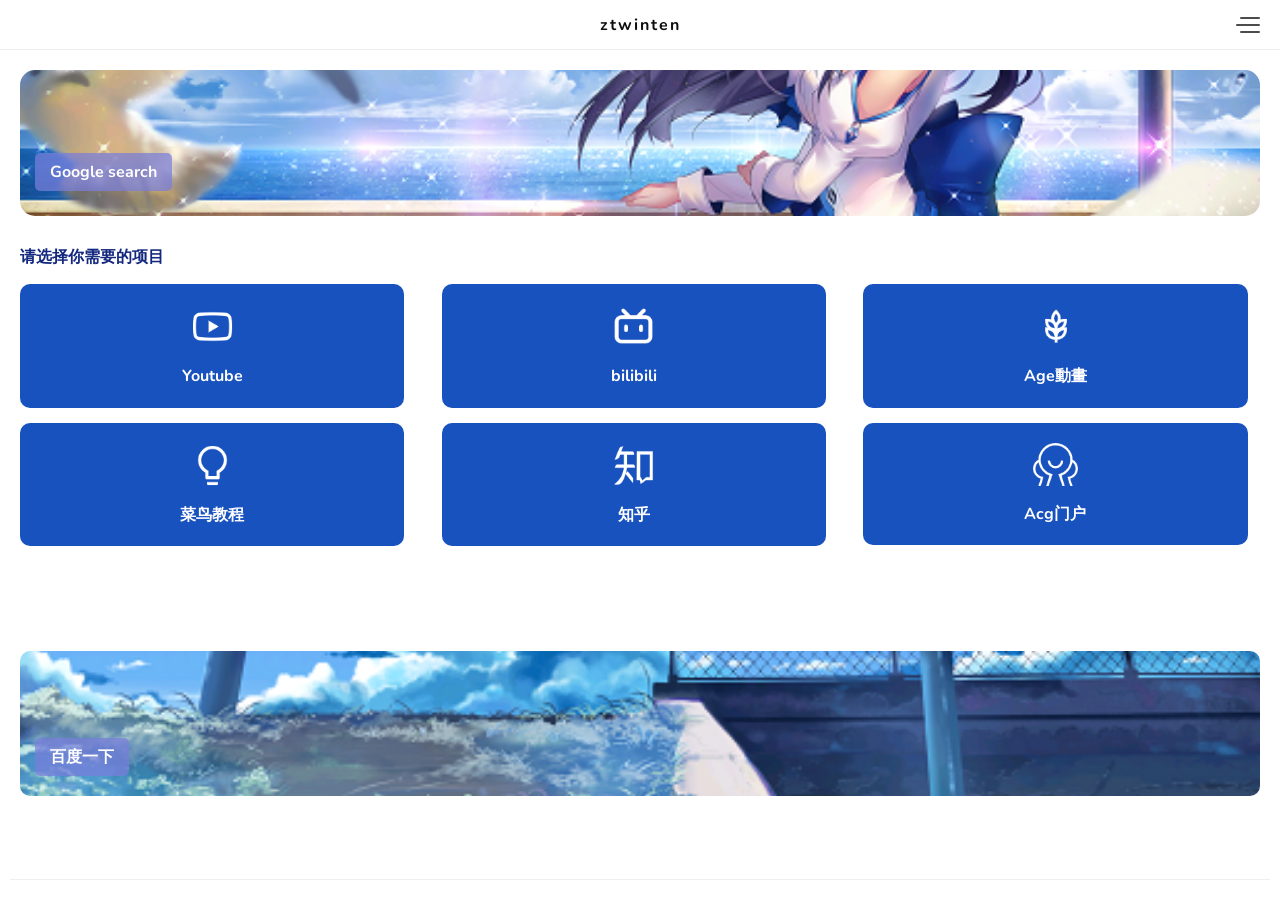
==== commit 549992fb: "change" ====
--- a/index.html
+++ b/index.html
@@ -3,7 +3,7 @@
 <head>
 <meta charset="UTF-8">
 <meta name="viewport" content="width=device-width, initial-scale=1, user-scalable=0">
-<title>Ecommerce App</title>
+<title>ztwinten</title>
 <!-- Google font file. If you want you can change. -->
 <link href="https://fonts.googleapis.com/css?family=Nunito:300,400,600,700,900" rel="stylesheet">
 <!-- Fontawesome font file css -->
@@ -34,7 +34,7 @@
     <!-- Menu navigation start -->
     <div class="nav-container">
       <ul class="main-menu">
-        <li class=""> <a href="index.html"><img src="img/icons/side/i1.png" alt=""> 我的</a> </li>
+        <li class=""> <a href="about.html"><img src="img/icons/side/i1.png" alt=""> 关于我</a> </li>
         <li>  </li>
         <li>  </li>
         <li> 
@@ -123,7 +123,7 @@
   <section class="container">
     <div class="banner-div">
       <div class="banner-content">
-        <h2 class="banner-head">只要能执着远大的理想,且有不达目的绝不终止的意愿,便能产生惊人的力量~~~~~~~~~~~~~~~~~·······································~~~~~~~~~~~~~~~~~~~~~~~。</h2>
+        <h2 class="banner-head">只要能执着远大的理想,且有不达目的绝不终止的意愿,便能产生惊人的力量~~~~~~~别问，问就是凑空格·······~~~~~~~~~~~~~~~~~~~~~~~。</h2>
         <a class="c-btn" href="https://www.google.com/">Google search</a></div>
     </div>
   </section>
@@ -190,8 +190,8 @@
     <div class="d-flex align-items-center">
       <div class="d-flex flex-grow">
         <div class="mr-auto">
-          <h1 class="b-val">人生而自由，却无往不在枷锁中。--------------------------------------------------------</h1>
-          <p class="g-text mb-10">卢梭</p>
+          <h1 class="b-val">人生而自由，却无往不在枷锁中。别问，问就是凑空格--------------------------------------------------------</h1>
+          <p class="g-text mb-10">卢··························································································································梭</p>
           <a class="c-btn" href="https://www.baidu.com/">百度一下</a></div>
       </div>
     </div>
--- a/css/global.style.css
+++ b/css/global.style.css
@@ -1 +1 @@
-::-webkit-scrollbar-thumb{border-radius:10px;background-color:#ccc}::-webkit-scrollbar{width:12px;background-color:#F5F5F5}a{color:#13287e;text-decoration:none;font-weight:700;outline:0}a:hover{text-decoration:none!important}body *{box-sizing:border-box}input,button,select,textarea,label{font-family:Nunito;font-size:14px;color:#929292;line-height:1.4;font-weight:600}::-webkit-input-placeholder{color:#929292}::-moz-placeholder{color:#929292}:-ms-input-placeholder{color:#929292}:-moz-placeholder{color:#929292}body{margin:0;padding:0;background-color:#FFF;font-family:Nunito,sans-serif;font-size:14px;color:#0e0e0e;line-height:1.4;font-weight:400;box-sizing:border-box;-webkit-font-smoothing:antialiased}img{width:100%}.wrapper{position:fixed;left:0;top:0;bottom:0;right:0;background-position:center center;background-size:cover;background-repeat:no-repeat}.nav-menu{position:absolute;left:0;right:0;top:0;bottom:0;z-index:999;background-color:rgba(0,0,0,0.3);display:none}nav.menu.opened{left:0}nav.menu{position:absolute;left:-70%;top:0;bottom:0;width:70%;background-color:#fff;-webkit-transition:left 200ms cubic-bezier(0.000,0.655,0.000,1);-webkit-transition:left 200ms cubic-bezier(0.025,0.685,0.000,0.990);-moz-transition:left 200ms cubic-bezier(0.025,0.685,0.000,0.990);-o-transition:left 200ms cubic-bezier(0.025,0.685,0.000,0.990);transition:left 200ms cubic-bezier(0.025,0.685,0.000,0.990)}.image-round{border-radius:60px;width:100px;height:100px;border:3px solid #fff}nav.menu .nav-header span{display:block;color:#13287e;font-weight:normal}nav.menu .nav-header a{color:#2eb18d}nav.menu .nav-header{height:170px;text-align:center;padding:10px 0;background:url("../img/avatar-bg.jpg") no-repeat right top}nav .nav-container{position:absolute;left:0;right:0;bottom:0;top:170px;overflow:auto}nav.menu ul{list-style:none;padding:0;margin:0}nav.menu ul li{display:block;width:100%}nav.menu ul.main-menu>li.active{background-color:#f5f5f5}nav.menu ul.main-menu>li.active>ul{display:block}nav.menu ul.main-menu>li ul li.active{background-color:rgba(0,0,0,0.2)}nav.menu ul.main-menu>li>a{display:block;color:#4c4b4b;padding:12px 12px;font-weight:normal}nav.menu ul.main-menu>li.active i{color:#2eb18d!important}nav.menu ul.main-menu>li>a>i{display:inline-block;width:30px;font-size:18px;color:#777}nav.menu ul.main-menu>li>a>img{width:20px;margin-right:10px;display:inline-block;position:relative;top:5px}nav.menu ul.main-menu>li>a>span{display:inline-block;float:right;opacity:.5}nav.menu ul.main-menu>li ul{display:none}nav.menu ul.main-menu>li li a{display:block;color:#4c4b4b;padding:8px 20px 8px 48px;font-weight:400}.wrapper-inline{position:absolute;width:100%;bottom:0;top:0;background-color:#fff;overflow:auto}.wrapper.with-bg-image .wrapper-inline{background-color:rgba(255,255,255,0.9)}.banner-div{background:url(../img/banner.png) center no-repeat;background-size:cover;margin-top:70px;border-radius:15px}.banner-content{max-width:60%;padding:25px 15px}.banner-head{margin-top:0;font-size:16px;font-weight:700;color:#13287e00}.c-btn{padding:8px 15px;background:#797edbb8;color:#fff;text-align:center;display:inline-block;border-radius:5px}.section-head{display:flex;align-items:center;margin-top:30px;margin-bottom:15px}.section-head .title-main{margin:0;font-size:16px;color:#13287e;flex:8}.section-head .c-btn{flex:1}.col-3{width:31%;float:left}.col-3.center-item{margin:0 3%}.purpule-bg{background:#544df3}.blue-bg{background:#195bd5}.pink-bg{background:#ff505d!important}.orange-bg{background:#ffad3d}.creamy-bg{background:#fef5f3!important}.provide-item{padding:20px 10px;border-radius:10px}.col-2{width:48%;float:left}.has-border{border:2px solid #2eb18d!important}.provide-item img{max-width:45px;margin-bottom:10px}.rating-stars{padding-left:10px;font-size:12px}.rating-stars.v2{padding-left:0;padding-bottom:5px}.rating-stars .star{color:#ffaf00}.item-price{font-size:14px;color:#ff5c00;overflow:hidden;font-weight:600;display:inline-block;vertical-align:top}.provide-item h4{margin-bottom:0;margin-top:0}.covid-img{max-width:140px;margin-bottom:15px}.ref-card.c1{background:url(../img/ref1.png) center center no-repeat}.ref-card{padding:20px 15px;border-radius:10px;margin-bottom:10px;background-size:cover!important}.b-val{margin:0 0 5px;color:#fff0;line-height:1;font-size:18px;font-weight:700}.g-text{color:#ede6e600!important}.ref-card .badge{background-color:rgba(255,255,255,0.2);padding:10px 15px}.text-center{text-align:center}.mt-30{margin-top:30px!important}.mb-15{margin-bottom:15px!important}.mb-10{margin-bottom:10px!important}.mt-0{margin-top:0!important}.mb-0{margin-bottom:0!important}.mr-2{margin-right:2%}.ml-2{margin-left:2%}.w-text{color:#fff!important}.symptoms-item{display:block;width:48%;padding:15px 10px;background:#fff;float:left;border:1px solid #ddd;border-radius:5px}.symptoms-item img{max-width:50px}.symptoms-item h4{margin:0;margin-top:10px}.symptoms-item p{margin-bottom:0;margin-top:5px}.fixed-bottom{position:fixed;bottom:0;width:100%}.notification-list{margin:70px 10px 30px;background:#fff;border:1px solid #eee;box-shadow:rgba(0,0,0,0.02) 0 0 9px 1px}.notification-list li{padding:7px 10px 10px;border-bottom:1px solid #eee;margin:6px 0}.coin-name{margin:0;font-weight:600}.notification-list li a{font-weight:600}.sky-bg{background:#e7eaf5}.list-unstyled{padding-left:0;list-style:none}.align-items-center{align-items:center!important}.justify-content-between{justify-content:space-between!important}.d-flex{display:flex!important}.ml-10{margin-left:10px}.notification-list .notice-icon{border-radius:50%;height:30px;width:30px;font-size:14px;line-height:31px;display:inline-block;text-align:center}.notification-list li:last-child{padding:10px;background:#00;margin:-6px 0 0;border-bottom:2px solid #00}.notification-list .notice-icon i{color:#fff}.away{background-color:#ffc107}.busy{background-color:#f05050}.available{background-color:#4caf50}header{position:fixed;z-index:998;top:0;left:0;right:0;background-color:#FFF;height:50px;border-bottom:solid 1px #EEE;padding:10px}header.no-background{background-color:transparent;border-bottom:0;color:#FFF;-webkit-transition:background-color .3s ease-in-out;-moz-transition:background-color .3s ease-in-out;-o-transition:background-color .3s ease-in-out;transition:background-color .3s ease-in-out}header.no-background a{color:#FFF}header.no-background .navi-menu-button em{background:#FFF}header.set-bg{background-color:#FFF;border-bottom:solid 1px #EEE;color:#464646;-webkit-box-shadow:0 1px 2px 0 rgba(0,0,0,0.1);-moz-box-shadow:0 1px 2px 0 rgba(0,0,0,0.1);box-shadow:0 1px 2px 0 rgba(0,0,0,0.1)}header.set-bg a{color:#464646}header.set-bg .navi-menu-button em{background:#464646}header .go-back-link{width:30px;height:30px;display:inline-block;line-height:30px;text-align:center;float:left;margin-left:-10px}header .page-title{font-size:16px;position:absolute;left:50px;right:50px;top:10px;margin:0;padding:0;height:30px;line-height:30px;text-align:center;letter-spacing:2px;overflow:hidden;text-overflow:ellipsis;-o-text-overflow:ellipsis;-ms-text-overflow:ellipsis;white-space:nowrap}header.with-search-icon .page-title{left:80px;right:50px}.navi-menu-button{width:30px;height:30px;float:right;position:relative;cursor:pointer}.navi-menu-button em{width:24px;height:2px;background-color:#4c4c4c;display:block;position:absolute;border-radius:30px;right:0;-webkit-transition:all 200ms cubic-bezier(0.250,0.250,0.750,0.750);-moz-transition:all 200ms cubic-bezier(0.250,0.250,0.750,0.750);-o-transition:all 200ms cubic-bezier(0.250,0.250,0.750,0.750);transition:all 200ms cubic-bezier(0.250,0.250,0.750,0.750)}.navi-menu-button em:nth-child(1){top:7px;width:20px}.navi-menu-button em:nth-child(2){top:14px}.navi-menu-button em:nth-child(3){top:21px;width:20px}.navi-menu-button.focused em:nth-child(1){-ms-transform:rotate(-45deg);-webkit-transform:rotate(-45deg);transform:rotate(-45deg);top:14px}.navi-menu-button.focused em:nth-child(2){width:0}.navi-menu-button.focused em:nth-child(3){-ms-transform:rotate(45deg);-webkit-transform:rotate(45deg);transform:rotate(45deg);top:14px}main{margin-top:60px}main.no-margin{margin-top:0}main.fix-top-menu{margin-top:50px}main.no-margin .container{padding:0}main.no-header .TurboWrapper{top:0}section.container{padding:0 10px}div.container{padding:0 10px}.form-row{display:block;width:100%;padding:5px 0;position:relative}.form-row.no-padding{padding:0}.form-row-group{border-radius:3px;background-color:#FFF;border:solid 1px #f2f2f2;-webkit-box-shadow:0 0 1px 0 rgba(0,0,0,0.2);-moz-box-shadow:0 0 1px 0 rgba(0,0,0,0.2);box-shadow:0 0 1px 0 rgba(0,0,0,0.2)}.form-row-group .form-row{padding:0 10px}.form-row-group.with-icons .form-row i{position:absolute;line-height:40px;width:24px;color:#ff7854}.form-row-group.with-icons .form-row .form-element{padding-left:24px}.form-element{display:block;width:100%;border:0;border-bottom:solid 1px #EEE;height:40px;outline:0;line-height:40px;background-color:#FFF}select.form-element{-webkit-appearance:none;background-color:white;background-image:url(../img/up-down.svg);background-position:right center;background-repeat:no-repeat;padding-right:1.5em;border-color:transparent;border-bottom:solid 1px #EEE}.error{color:#cc0c35}.error .form-element{border-color:#cc0c35!important;color:#cc0c35}textarea.form-element{resize:none;line-height:1.4;padding:10px 0;min-height:80px}select.form-element{padding:0;margin-left:-4px}.form-element:focus{border-color:#2eb18d}.button{padding:10px 20px;background-color:#FFF;border:0;border-radius:3px;text-align:center;font-weight:600;outline:0;-webkit-box-shadow:0 0 3px 0 rgba(0,0,0,0.2);-moz-box-shadow:0 0 3px 0 rgba(0,0,0,0.2);box-shadow:0 0 3px 0 rgba(0,0,0,0.2);cursor:pointer}.button.circle{border-radius:5px}.button.block{display:block;width:100%}.button:hover,.button:active,.button:focus{background-color:#f9f9f9}.button.darkblue{background-color:#2C6EBC;color:#FFF;border-color:transparent;-webkit-box-shadow:none;-moz-box-shadow:none;box-shadow:none}.button.orange{background-color:#ff7854;color:#FFF;border-color:transparent;-webkit-box-shadow:none;-moz-box-shadow:none;box-shadow:none}.button.blue{background-color:#3e7ab7;color:#FFF;border-color:transparent;-webkit-box-shadow:none;-moz-box-shadow:none;box-shadow:none}.button.yellow{background-color:#ebad4d;color:#FFF;border-color:transparent;-webkit-box-shadow:none;-moz-box-shadow:none;box-shadow:none}.button.red{background-color:#d3514b;color:#FFF;border-color:transparent;-webkit-box-shadow:none;-moz-box-shadow:none;box-shadow:none}.button.green{background-color:#65b95f;color:#FFF;border-color:transparent;-webkit-box-shadow:none;-moz-box-shadow:none;box-shadow:none}.sweet-check{height:30px;width:60px;cursor:pointer;border-radius:30px;border:solid 1px #eee;display:inline-block;position:relative;background-color:#FFF;-webkit-box-shadow:1px 1px 3px 0 rgba(0,0,0,0.1);-moz-box-shadow:1px 1px 3px 0 rgba(0,0,0,0.1);box-shadow:1px 1px 3px 0 rgba(0,0,0,0.1);-webkit-transition:background-color 200ms cubic-bezier(0.250,0.250,0.750,0.750);-moz-transition:background-color 200ms cubic-bezier(0.250,0.250,0.750,0.750);-o-transition:background-color 200ms cubic-bezier(0.250,0.250,0.750,0.750);transition:background-color 200ms cubic-bezier(0.250,0.250,0.750,0.750)}.sweet-check input{opacity:0;position:absolute}.sweet-check .outline{width:27px;height:27px;border-radius:50%;display:block;-webkit-box-shadow:1px 1px 3px 0 rgba(0,0,0,0.2);-moz-box-shadow:1px 1px 3px 0 rgba(0,0,0,0.2);box-shadow:1px 1px 3px 0 rgba(0,0,0,0.2);background-color:#FFF;position:absolute;left:0;-webkit-transition:left 200ms cubic-bezier(0.250,0.250,0.750,0.750);-moz-transition:left 200ms cubic-bezier(0.250,0.250,0.750,0.750);-o-transition:left 200ms cubic-bezier(0.250,0.250,0.750,0.750);transition:left 200ms cubic-bezier(0.250,0.250,0.750,0.750)}.sweet-check.checked{background-color:#60B2FE;border-color:#60B2FE}.sweet-check.checked .outline{left:30px}.expandable-item{background-color:#fff;border-radius:3px;margin-bottom:1px}.expandable-header{background-color:#FFF;padding:15px;position:relative;-webkit-box-shadow:1px 1px 3px 0 rgba(0,0,0,0.1);-moz-box-shadow:1px 1px 3px 0 rgba(0,0,0,0.1);box-shadow:1px 1px 3px 0 rgba(0,0,0,0.1);border-radius:3px;cursor:pointer}.expandable-header .list-icon{font-size:18px;display:inline-block;width:24px}.expandable-header .product-icon{max-width:50px;position:absolute;top:0;left:0}.expandable-header .product-icon img{max-width:50px}.expandable-header .list-title{font-size:16px;line-height:18px;padding-left:70px;margin:0;padding:0;display:inline-block}.expandable-header .list-item-extra{position:absolute;right:40px;top:17px;font-size:12px}.expandable-header .list-arrow{position:absolute;right:15px;top:15px;font-size:20px}.expandable-content{border:solid 1px transparent;border-top:0;border-bottom-right-radius:3px;border-bottom-left-radius:3px;overflow:hidden;max-height:0;-webkit-transition:max-height .2s linear;-moz-transition:max-height .2s linear;-o-transition:max-height .2s linear;transition:max-height .2s linear}.expandable-content .padding-content{padding:15px}.expandable-item.active .expandable-content{border-color:#EEE;max-height:200px}.expandable-item.active .list-arrow:before{content:"\f106"}.wizard{position:absolute;left:0;right:0;top:0;bottom:0}.wizard .wizard-item{position:relative}.wizard .wizard-content{position:absolute;left:20px;top:20px;right:20px;bottom:60px;overflow:hidden;text-align:center}.wizard .wizard-content img{max-width:250px}.wizard-page .TurboWrapper{position:absolute;top:50px;right:0;bottom:0;left:0}.wizard-page .slider-navigation{position:absolute;z-index:99;bottom:10px;left:20px;right:20px}.wizard-skip-link{position:absolute;z-index:99;bottom:10px;right:20px;height:33px;line-height:33px;font-weight:400;cursor:pointer;font-size:14px}.wizard-skip-link:hover{color:#069}.dotClass{background-color:#DDD;margin:5px 3px;width:20px;height:6px}.tab-item .fix-width .menu-item{display:block;float:left;text-align:center}.tab-item .tab-content .content-item{display:none}.tab-item .tab-content .active{display:block}.tab-item .tab-menu{background-color:#FFF;overflow:hidden;-webkit-box-shadow:1px 1px 3px 0 rgba(0,0,0,0.1);-moz-box-shadow:1px 1px 3px 0 rgba(0,0,0,0.1);box-shadow:1px 1px 3px 0 rgba(0,0,0,0.1);z-index:99}.tab-item .menu-item{line-height:40px}.tab-item .menu-item.active{border-bottom:solid 2px #2eb18d;color:#2eb18d}.tab-item .tab-content{padding:10px}.tab-item.fixed-bottom .tab-menu{position:fixed;bottom:0;left:0;right:0;-webkit-box-shadow:0 -1px 3px 0 rgba(0,0,0,0.2);-moz-box-shadow:0 -1px 3px 0 rgba(0,0,0,0.2);box-shadow:0 -1px 3px 0 rgba(0,0,0,0.2)}.tab-item.fixed-bottom .menu-item.active{border-bottom:0;border-top:solid 2px #2eb18d;background-color:rgba(0,0,0,0.05)}.tab-item.fixed-bottom .tab-menu.only-icons .menu-item{font-size:18px}.tab-item.fixed-bottom .tab-content{padding-bottom:50px}.popup-overlay{position:fixed;z-index:900;left:0;right:0;top:0;bottom:0;background-color:rgba(0,0,0,0.4);overflow:auto;padding:20px;display:none;cursor:pointer}.popup-overlay.no-overlay{background-color:transparent}.popup-overlay .popup-container{overflow:hidden;background-color:#FFF;border-radius:5px;-webkit-box-shadow:0 0 10px 0 rgba(0,0,0,0.2);-moz-box-shadow:0 0 10px 0 rgba(0,0,0,0.2);box-shadow:0 0 10px 0 rgba(0,0,0,0.2)}.popup-overlay .popup-header{border-bottom:solid 1px #EEE;background-color:#f4f4f4;padding:10px;position:relative}.popup-overlay .popup-title{margin:0;padding:0;padding-right:40px}.popup-overlay .popup-close{display:block;width:24px;height:24px;position:absolute;right:10px;top:10px;text-align:center;line-height:24px;cursor:pointer}.popup-overlay .popup-content{padding:10px;min-height:50px}.popup-overlay .popup-footer{border-top:solid 1px #EEE;padding:10px;text-align:right}.list-box{width:100%}.list-box .list-item{padding:15px;background-color:#FFF;display:block;-webkit-box-shadow:0 0 3px 0 rgba(0,0,0,0.2);-moz-box-shadow:0 0 3px 0 rgba(0,0,0,0.2);box-shadow:0 0 3px 0 rgba(0,0,0,0.2);overflow:hidden}.list-box .list-item .sweet-check{float:right}.list-box a.list-item:hover,.list-box a.list-item:focus{background-color:#f5f6f8!important}.list-box a.list-item:hover i,.list-box a.list-item:focus i{color:#585858!important}.list-box .list-item i{font-size:20px;display:inline-block;line-height:28px;color:#797979;float:left;width:36px}.list-box .list-item .list-item-title{font-weight:700;display:inline-block;line-height:28px;float:left;font-size:16px}.list-box .list-item .seperate{display:inline-block;float:left;width:1px;height:30px;background-color:#EEE;margin-right:10px}.list-box.half-box{width:50%;float:left}.list-box.half-box .list-item{padding:20px;text-align:center;margin-bottom:10px}.list-box.half-box:nth-child(odd) .list-item{margin-right:5px}.list-box.half-box:nth-child(even) .list-item{margin-left:5px}.list-box.half-box .list-item i{font-size:36px;float:none}.list-box.half-box .list-item .list-item-title{display:block;width:100%;font-weight:700;font-size:14px}.search-button{width:30px;height:30px;text-align:center;line-height:30px;cursor:pointer;font-size:16px;display:inline-block;float:left}.clear{clear:both}.search-form{position:fixed;left:0;right:0;top:0;bottom:0;z-index:1000;background-color:rgba(255,255,255,0.9);overflow:auto;display:none}.search-form .search-input{margin:70px 20px 40px 20px;position:relative}.search-form .form-element{border:solid 1px #EEE;padding:0 10px;border-radius:3px;-webkit-box-shadow:1px 1px 3px 0 rgba(0,0,0,0.1);-moz-box-shadow:1px 1px 3px 0 rgba(0,0,0,0.1);box-shadow:1px 1px 3px 0 rgba(0,0,0,0.1);border-bottom-width:2px}.search-form .form-element:focus{border-bottom-color:#ff7854}.search-form .search-input-btn{position:absolute;width:37px;height:37px;right:1px;top:1px;background-color:#FFF;border:0;line-height:37px;text-align:center}.search-form .search-input-btn:hover,.search-form .search-input-btn:focus{color:#ff7854}.search-form .recent-search,.search-form .popular-search{padding:0 20px;margin-bottom:20px}.search-form .search-tag{display:inline-block;padding:4px 12px;background-color:#FFF;border:solid 1px #DDD;font-weight:400;border-radius:15px;margin:0 5px 5px 0}.search-form .search-tag:hover,.search-form .search-tag:focus{border-color:#2eb18d;color:#2eb18d}.search-form .search-group-title{margin:0;padding:0;margin-bottom:6px}.search-form .close-search-form{position:absolute;right:20px;top:20px;display:block;width:30px;height:30px;text-align:center;line-height:30px;border:solid 1px #ccc;border-radius:3px;cursor:pointer}.search-form .close-search-form:focus,.search-form .close-search-form:hover{background-color:#ff7854;color:#FFF}.search-result-header{background-color:#FFF;margin:-10px -10px 10px -10px;-webkit-box-shadow:1px 1px 3px 0 rgba(0,0,0,0.1);-moz-box-shadow:1px 1px 3px 0 rgba(0,0,0,0.1);box-shadow:1px 1px 3px 0 rgba(0,0,0,0.1);position:relative}.search-result-header.fix-searchbar{position:fixed;top:60px;left:0;right:0;padding:0 10px;z-index:100}.search-result-header.fix-searchbar+.search-result-container{padding-top:30px}.search-result-header .form-element{padding:0 10px}.search-result-header.fix-searchbar .search-result-btn{right:10px}.search-result-header .search-result-btn{position:absolute;right:0;top:0;height:38px;width:38px;border:0;background-color:#FFF;overflow:hidden;outline:0;cursor:pointer}.search-result-header .search-result-btn:focus,.search-result-header .search-result-btn:hover{color:#2eb18d}.form-divider{display:block;width:100%;clear:both;height:10px;margin:10px 0}.form-mini-divider{display:block;width:100%;clear:both;height:1px;margin:5px 0}.form-label-divider{display:block;width:100%;clear:both;height:1px;background-color:#DDD;text-align:center;opacity:.5}.form-label-divider span{position:relative;top:-8px;font-weight:700;display:inline-block;background-color:#F5F6F8;padding:0 10px}.post-item{width:100%;border-radius:3px;background-color:#FFF;min-height:100px;-webkit-box-shadow:1px 1px 3px 0 rgba(0,0,0,0.1);-moz-box-shadow:1px 1px 3px 0 rgba(0,0,0,0.1);box-shadow:1px 1px 3px 0 rgba(0,0,0,0.1)}.post-item .post-asset{border-top-left-radius:3px;border-top-right-radius:3px;overflow:hidden}.post-item .post-asset.image img{display:block;width:100%}.post-item .post-asset.video{position:relative;padding-bottom:56.25%;padding-top:25px;height:0}.post-item .post-asset.video iframe{position:absolute;top:0;left:0;width:100%;height:100%}.post-item .post-header{padding:15px;border-bottom:solid 1px #EEE}.post-item .post-title{font-size:18px;padding:0;margin:0;margin-bottom:4px;color:#333}.post-item .post-title a{font-size:18px;color:#4c4c4c;line-height:18px}.post-item .post-header span{font-size:12px;margin-right:10px;opacity:.6}.post-item .post-footer{padding:10px 15px}.post-item .post-author{display:inline-block}.post-item .author-img{width:44px;height:44px;display:block;float:left;overflow:hidden;border-radius:50%;padding:3px;background:#FFF;border:solid 1px #2eb18d;margin-right:10px}.post-item .author-img img{width:36px;height:36px;border-radius:50%}.post-item .author-name{font-size:12px;font-weight:400;white-space:nowrap}.post-item .author-name b{white-space:nowrap;display:block;font-size:14px}.post-item .post-extra{display:inline-block;float:right}.post-item .post-extra div{display:inline-block;height:40px;width:40px;text-align:center;font-size:24px;cursor:pointer}.post-item .post-share{position:relative;line-height:40px}.post-item .post-share>i{cursor:pointer;display:block;width:40px;height:40px;line-height:40px}.post-item .post-share .social-links{position:absolute;z-index:10;top:0;width:auto;display:inline-block;white-space:nowrap;left:-130px;width:130px;border:solid 1px #EEE;border-radius:5px;background:#FFF;display:none;-webkit-box-shadow:1px 1px 3px 0 rgba(0,0,0,0.1);-moz-box-shadow:1px 1px 3px 0 rgba(0,0,0,0.1);box-shadow:1px 1px 3px 0 rgba(0,0,0,0.1)}.post-item .post-share .social-links a{font-size:18px;display:block;width:40px;height:40px;text-align:center;line-height:40px;position:relative;float:left}.post-item .post-share .social-links a.share-facebook{color:#2C6EBC}.post-item .post-share .social-links a.share-twitter{color:#1DA1F2}.post-item .post-share .social-links a.share-google-plus{color:#D24C41}.post-detail{background:#FFF;padding:10px;border-top:solid 1px #EEE}.post-detail p{margin:0;margin-bottom:10px}.post-detail h1,.post-detail h2,.post-detail h3,.post-detail h4,.post-detail h5 .post-detail h6{font-weight:900}.post-comments{margin-top:10px}.post-comments ul{padding:0;list-style:none;margin:0;padding:0}.post-comments ul li{display:block;width:100%}.post-comments>ul>li li{padding-left:20px}.post-comments ul li .comment-container{background-color:#FFF;padding:10px;margin:10px}.post-comments.no-padding{margin-top:0}.post-comments.no-padding ul li .comment-container{margin:0;margin-bottom:10px}.post-comments .comment-header{position:relative;border-bottom:solid 1px #EEE;overflow:hidden;padding-bottom:10px}.post-comments .user-image{display:block;width:38px;height:38px;border:solid 1px #2eb18d;border-radius:50%;float:left;padding:2px;margin-right:10px}.post-comments .user-image img{width:32px;height:32px;border-radius:50%}.post-comments .user-name{display:inline-block;float:left;line-height:38px;font-weight:700}.post-comments .comment-date{display:inline-block;position:absolute;right:10px;top:10px;font-size:12px;opacity:.6}.post-comments .comment-content{padding-top:10px;opacity:.7}.post-comments .comment-post-link{border-bottom:solid 1px #EEE;margin-bottom:10px;padding-bottom:10px}.post-comments .comment-post-link a{color:#2eb18d;font-weight:700}.news-list-item{-webkit-box-shadow:1px 1px 3px 0 rgba(0,0,0,0.1);-moz-box-shadow:1px 1px 3px 0 rgba(0,0,0,0.1);box-shadow:1px 1px 3px 0 rgba(0,0,0,0.1);background-color:#FFF;border:1px solid #eee;min-height:30px;border-radius:3px;position:relative}.news-list-item.v2{padding:10px;border-radius:10px}.news-list-item.no-image .list-content{padding-left:10px;height:auto}.news-list-item.no-image .list-title{height:auto}.news-list-item .list-image{width:100px;height:100px;position:absolute;border-top-left-radius:3px;border-bottom-left-radius:3px;overflow:hidden;float:left}.news-list-item .list-content{height:100px;position:relative;padding:10px 10px 10px 110px}.news-list-item .list-category{font-size:12px;display:inline-block;padding:3px 10px;color:#FFF;border-radius:10px;margin-bottom:6px}.news-list-item .list-title{margin:0;padding:0;font-size:14px;line-height:16px;margin-bottom:5px}.max-w-80{max-width:80%}.add-chart{position:absolute;top:50%;transform:translateY(-50%);right:20px;width:30px;height:30px;background:#ff7854;border-radius:50%;line-height:30px;text-align:center;color:#fff}.news-list-item.v2 .list-title{height:initial}.news-list-item .list-author,.news-list-item .list-time{font-size:12px;opacity:.6}.news-list-item.v2 .read-more{color:#2eb18d}.news-list-item.v2 .list-time{margin:5px 0}.news-list-item .list-author{font-weight:700}.profile-image{width:110px;height:110px;padding:5px;border-radius:50%;background-color:#FFF;display:inline-block;-webkit-box-shadow:0 0 5px 0 rgba(0,0,0,0.1);-moz-box-shadow:0 0 5px 0 rgba(0,0,0,0.1);box-shadow:0 0 5px 0 rgba(0,0,0,0.1);position:relative}.profile-image .avatar-img{border-radius:50%}.profile-image .update-btn{position:absolute;display:block;width:32px;height:32px;border-radius:50%;-webkit-box-shadow:0 0 3px 0 rgba(0,0,0,0.2);-moz-box-shadow:0 0 3px 0 rgba(0,0,0,0.2);box-shadow:0 0 3px 0 rgba(0,0,0,0.2);background-color:#fff;right:0;bottom:0;text-align:center;line-height:32px}.author-item .author-bg{width:100%;height:auto;background:url('../img/avatar-bg.jpg') right center;position:relative;background-size:cover;background-position-y:-50px}.author-item .author-bg-inline{width:100%;background-color:rgba(14,14,14,0.1);padding:60px 0 20px 0}.author-item .author-avatar{border-radius:50%;width:120px;height:120px;background-color:rgba(255,255,255,0.2);padding:10px;display:block;margin:0 auto}.author-item .author-avatar img{border-radius:50%;width:100%;height:100%}.author-item .author-name{display:block;text-align:center;color:#FFF;font-size:18px;font-weight:900;margin:0;padding:0;margin-top:20px}.author-item .author-desc{display:block;text-align:center;color:#333;margin:0;font-size:14px}.author-item .author-number{overflow:hidden;color:rgba(255,255,255,0.6);text-align:center;margin-top:40px}.author-item .author-number>div{width:33%;float:left}.author-item .author-number>div>span{display:block;font-size:18px;font-weight:400;color:#FFF}.album-item{background-color:#FFF;-webkit-box-shadow:1px 1px 3px 0 rgba(0,0,0,0.1);-moz-box-shadow:1px 1px 3px 0 rgba(0,0,0,0.1);box-shadow:1px 1px 3px 0 rgba(0,0,0,0.1);border-radius:3px;margin-bottom:10px;display:block}.album-item:focus,.album-item:hover{color:#35d9ac}.album-item:focus .album-image:before,.album-item:hover .album-image:before{content:'';position:absolute;left:0;right:0;top:0;bottom:0;background-color:rgba(0,0,0,0.4);z-index:9}.album-item .album-image{height:140px;width:100%;overflow:hidden;border-top-right-radius:3px;border-top-left-radius:3px;position:relative}.album-item .album-image img{position:absolute;top:-9999px;right:-9999px;bottom:-9999px;left:-9999px;margin:auto;min-width:100%;min-height:100%}.album-item .album-info{padding:10px;position:relative}.album-item .album-title{margin:0;padding:0}.album-item .image-count{font-size:12px;opacity:.6;float:right;position:absolute;right:10px;top:10px}.album-item.half-box .album-image{height:100px}.album-item.half-box{width:49%}.album-item.half-box:nth-child(odd){float:left}.album-item.half-box:nth-child(even){float:right}.album-item.half-box .image-count{position:relative;display:block;float:none;top:inherit;right:inherit}.gallery-item{display:block;position:relative;overflow:hidden;height:140px;border-radius:3px;cursor:pointer}.gallery-item.half-box{width:50%;float:left;margin-bottom:0}.gallery-item img{position:absolute;top:-9999px;right:-9999px;bottom:-9999px;left:-9999px;margin:auto;min-width:100%;min-height:100%}.gallery-item .image-name{position:absolute;width:100%;bottom:0;left:0;right:0;padding:10px;z-index:9;color:#FFF;background:rgba(135,135,135,0);background:-moz-linear-gradient(top,rgba(135,135,135,0) 0,rgba(51,51,51,1) 100%);background:-webkit-gradient(left top,left bottom,color-stop(0%,rgba(135,135,135,0)),color-stop(100%,rgba(51,51,51,1)));background:-webkit-linear-gradient(top,rgba(135,135,135,0) 0,rgba(51,51,51,1) 100%);background:-o-linear-gradient(top,rgba(135,135,135,0) 0,rgba(51,51,51,1) 100%);background:-ms-linear-gradient(top,rgba(135,135,135,0) 0,rgba(51,51,51,1) 100%);background:linear-gradient(to bottom,rgba(135,135,135,0) 0,rgba(51,51,51,1) 100%);filter:progid:DXImageTransform.Microsoft.gradient(startColorstr='#878787',endColorstr='#333333',GradientType=0)}.gallery-item .image-name b{position:absolute;display:block;bottom:10px;left:10px}.gallery-item .image-name i{position:absolute;font-size:18px;right:10px;bottom:10px}.gallery-item:hover .image-name,.gallery-item:focus .image-name{top:0;background:rgba(0,0,0,0.4)}.map_container{position:relative;left:0;right:0;top:-10px;width:100%;height:300px}.contact-info{background-color:#FFF;margin:0 10px 10px;padding:10px;-webkit-box-shadow:1px 1px 3px 0 rgba(0,0,0,0.1);-moz-box-shadow:1px 1px 3px 0 rgba(0,0,0,0.1);box-shadow:1px 1px 3px 0 rgba(0,0,0,0.1)}.contact-info .address-name{margin:6px 0;padding:0}.contact-info .contact-stars{opacity:.6}.contact-info .address{padding:0;margin:0}.contact-short-info{background-color:#FFF;padding:10px;margin:10px;-webkit-box-shadow:1px 1px 3px 0 rgba(0,0,0,0.1);-moz-box-shadow:1px 1px 3px 0 rgba(0,0,0,0.1);box-shadow:1px 1px 3px 0 rgba(0,0,0,0.1)}.contact-short-info .title{margin:0}.contact-address{background-color:#FFF;margin:10px;padding:10px;-webkit-box-shadow:1px 1px 3px 0 rgba(0,0,0,0.1);-moz-box-shadow:1px 1px 3px 0 rgba(0,0,0,0.1);box-shadow:1px 1px 3px 0 rgba(0,0,0,0.1)}.contact-address .contact-item{margin-bottom:6px}.contact-address .contact-item i{display:inline-block;width:20px}.product-two-column .product-item{display:block;width:50%;float:left}.product-two-column .product-item.v2{display:block;width:48%;background:#fff;float:left;border:1px solid #ddd}.product-item.v2>a{box-shadow:none}.product-item{display:block;width:100%;position:relative}.product-item>a{display:block;background-color:#FFF;-webkit-box-shadow:1px 1px 3px 0 rgba(0,0,0,0.1);-moz-box-shadow:1px 1px 3px 0 rgba(0,0,0,0.1);box-shadow:1px 1px 3px 0 rgba(0,0,0,0.1);margin-bottom:10px;border-radius:3px}.product-item .product-title{display:block;margin:0;padding:0;font-size:14px;padding:5px 10px;overflow:hidden;height:25px;text-overflow:ellipsis;-o-text-overflow:ellipsis;-ms-text-overflow:ellipsis;white-space:nowrap;color:#525252;font-weight:normal}.title-main{margin:10px 0;font-size:16px}.product-item .product-image{display:block;width:100%;border-top-left-radius:3px;border-top-right-radius:3px}.product-item .product-info{display:block;padding:0 10px 0 10px;font-weight:800;height:35px}.product-item .product-price{font-size:12px;line-height:30px}.product-item .add-to-chart{border:0;border-radius:3px;color:#FFF;font-size:12px;line-height:18px;float:right}.product-item .old-price{opacity:.7;margin-left:10px;text-decoration:line-through}.product-item .add-to-favorite{position:absolute;right:15px;top:10px;color:#2eb18d;font-size:20px;cursor:pointer}.product-viewer .view-item{padding:10px}.product-viewer .view-item img{display:block;margin:0 auto;max-width:100%;padding:10px;background-color:#FFF;-webkit-box-shadow:1px 1px 3px 0 rgba(0,0,0,0.1);-moz-box-shadow:1px 1px 3px 0 rgba(0,0,0,0.1);box-shadow:1px 1px 3px 0 rgba(0,0,0,0.1)}.product-view-title{text-align:center;margin:0}.product-view-price{margin:0;text-align:center}.product-view-price .old-price{opacity:.5;font-weight:400;text-decoration:line-through}.cart-btn{display:block;width:30px;height:30px;line-height:30px;text-align:center;background-color:#ececec;float:right;border:0;border-radius:25px;font-size:14px;margin-top:2px;color:#ff7854}.product-size{margin:10px auto;width:300px}.product-size li{list-style-type:none;float:left;margin:0 10px}.product-size li a{text-align:center;border-radius:50%;border:1px solid #2eb18d;float:left;width:50px;height:50px;line-height:50px;color:#2eb18d}.product-size li a:hover{border:1px solid #ccc}.product-size li.active a{background:#2eb18d;text-align:center;border-radius:50%;border:1px solid #2eb18d;float:left;width:50px;height:50px;line-height:50px;color:#fff!important}.panel{padding:10px;background-color:#FFF;-webkit-box-shadow:1px 1px 3px 0 rgba(0,0,0,0.1);-moz-box-shadow:1px 1px 3px 0 rgba(0,0,0,0.1);box-shadow:1px 1px 3px 0 rgba(0,0,0,0.1)}.panel .title{margin:0;padding:0}.bouble-link{position:fixed;z-index:777;display:block;width:46px;height:46px;border-radius:50%;bottom:30px;right:30px;line-height:46px;text-align:center;-webkit-box-shadow:2px 2px 15px 0 rgba(0,0,0,0.2);-moz-box-shadow:2px 2px 15px 0 rgba(0,0,0,0.2);box-shadow:2px 2px 15px 0 rgba(0,0,0,0.2);font-size:18px}.sweet-loader{position:fixed;left:0;right:0;top:0;bottom:0;z-index:1000000;background-color:rgba(255,255,255,0.9);display:none;opacity:0;-webkit-transition:opacity .3s ease-in-out;-moz-transition:opacity .3s ease-in-out;-o-transition:opacity .3s ease-in-out;transition:opacity .3s ease-in-out}.sweet-loader.show{display:block;opacity:1}.sweet-loader.show .box{width:70px;height:24px;text-align:center;position:absolute;top:50%;margin-top:-12px;left:50%;margin-left:-35px}.sweet-loader.show .box>div{width:18px;height:18px;background-color:#2eb18d;border-radius:100%;display:inline-block;-webkit-animation:sk-bouncedelay 1.4s infinite ease-in-out both;animation:sk-bouncedelay 1.4s infinite ease-in-out both}.sweet-loader.show .box .circle1{-webkit-animation-delay:-0.32s;animation-delay:-0.32s}.sweet-loader.show .box .circle2{-webkit-animation-delay:-0.16s;animation-delay:-0.16s}@-webkit-keyframes sk-bouncedelay{0%,80%,100%{-webkit-transform:scale(0)}40%{-webkit-transform:scale(1.0)}}@keyframes sk-bouncedelay{0%,80%,100%{-webkit-transform:scale(0);transform:scale(0)}40%{-webkit-transform:scale(1.0);transform:scale(1.0)}}@media screen and (min-width:480px){body{font-size:16px}header{padding:10px 20px}section.container{padding:0 20px}nav.menu{width:300px}.form-label-divider span{top:-10px}.post-detail{padding:20px}.search-result-header{margin:-10px -20px 20px -20px}.search-result-header .form-element{padding:0 20px}.search-result-header .search-result-btn{right:10px}h1 .button{font-size:16px}}.orange{background-color:#2eb18d}.red{background-color:#F34954}.purple{background-color:#7A5AAD}.turquoise{background-color:#30BFBB}.green{background-color:#27AE61}.blue{background-color:#2A80BB}.yellow{background-color:#CCA000}.white{background-color:#FFF;color:#464646}.txt-center{text-align:center}.txt-left{text-align:left}.txt-right{text-align:right}.txt-orange{color:#2eb18d}.txt-red{color:#F34954}.txt-purple{color:#7A5AAD}.txt-turquoise{color:#30BFBB}.txt-green{color:#ff7854}.txt-blue{color:#2A80BB}.txt-yellow{color:#CCA000}.txt-default{color:#464646}.txt-white{color:#FFF}.txt-bold{font-weight:bold;font-weight:700}.txt-extra-bold{font-weight:bold;font-weight:900}.txt-normal{font-weight:normal;font-weight:400}.txt-light{font-weight:lighter;font-weight:300}.animated-text{text-align:center;position:relative}.animated-text h1{margin:0;padding:0;position:relative}.animated-text .text1{font-size:24px;display:block}.animated-text .text2{font-size:14px}.animated-text .text3{display:block;font-size:14px}.animated-text .text4{display:block;font-size:36px}.animated-text .text5{display:block;font-size:36px}.animated-text .text6{display:block;font-size:36px}.animated-text .text7{font-size:14px;display:block;margin-top:20px}.block{display:block}.hide{display:none!important}.animated{display:block!important;opacity:1}.zero-opacity{opacity:0}h1 .button{font-size:14px}.carousel-caption{z-index:1}.carousel .item{height:400px;background-color:#555}.carousel img{position:absolute;top:0;left:0;min-height:218px;width:100%}.marketing{padding-left:15px;padding-right:15px}.marketing .col-lg-4{text-align:center;margin-bottom:20px}.marketing h2{font-weight:normal}.marketing .col-lg-4 p{margin-left:10px;margin-right:10px}.featurette-divider{margin:80px 0}.featurette{padding-top:120px;overflow:hidden}.featurette-image{margin-top:-120px}.featurette-image.pull-left{margin-right:40px}.featurette-image.pull-right{margin-left:40px}.featurette-heading{font-size:50px;font-weight:300;line-height:1;letter-spacing:-1px}@media(min-width:768px){.marketing{padding-left:0;padding-right:0}.navbar-wrapper{margin-top:20px;margin-bottom:-90px}.navbar-wrapper .navbar{border-radius:4px}.carousel-caption p{margin-bottom:20px;font-size:21px;line-height:1.4}}.margin{margin-top:49px}#content-body{flex:1;min-height:170px;padding-top:10px;padding-bottom:10px;flex-direction:column;background:#fff;border:1px solid #e6e6e6;margin:10px 0 10px 0}.round{border-radius:19px;background:#f7c558;background:-moz-linear-gradient(top,#f7c558 0,#e26f25 100%);background:-webkit-linear-gradient(top,#f7c558 0,#e26f25 100%);background:linear-gradient(to bottom,#f7c558 0,#e26f25 100%);filter:progid:DXImageTransform.Microsoft.gradient(startColorstr='#f7c558',endColorstr='#e26f25',GradientType=0);padding:15px}.app{background:#f76b71;background:-moz-linear-gradient(top,#f76b71 1%,#de2125 100%);background:-webkit-linear-gradient(top,#f76b71 1%,#de2125 100%);background:linear-gradient(to bottom,#f76b71 1%,#de2125 100%);filter:progid:DXImageTransform.Microsoft.gradient(startColorstr='#f76b71',endColorstr='#de2125',GradientType=0);border-radius:19px;padding:15px}.hot{background:#70b2fe;background:-moz-linear-gradient(top,#70b2fe 0,#3378f7 100%);background:-webkit-linear-gradient(top,#70b2fe 0,#3378f7 100%);background:linear-gradient(to bottom,#70b2fe 0,#3378f7 100%);filter:progid:DXImageTransform.Microsoft.gradient(startColorstr='#70b2fe',endColorstr='#3378f7',GradientType=0);border-radius:19px;padding:15px}.vip{background:#9f6dfe;background:-moz-linear-gradient(top,#9f6dfe 0,#6a1ff4 100%);background:-webkit-linear-gradient(top,#9f6dfe 0,#6a1ff4 100%);background:linear-gradient(to bottom,#9f6dfe 0,#6a1ff4 100%);filter:progid:DXImageTransform.Microsoft.gradient(startColorstr='#9f6dfe',endColorstr='#6a1ff4',GradientType=0);border-radius:19px;padding:15px}.brands{background:#7ff0f1;background:-moz-linear-gradient(top,#7ff0f1 0,#39b4fe 100%);background:-webkit-linear-gradient(top,#7ff0f1 0,#39b4fe 100%);background:linear-gradient(to bottom,#7ff0f1 0,#39b4fe 100%);filter:progid:DXImageTransform.Microsoft.gradient(startColorstr='#7ff0f1',endColorstr='#39b4fe',GradientType=0);border-radius:19px;padding:15px}.flash{background:#c5f493;background:-moz-linear-gradient(top,#c5f493 0,#97ea3b 100%);background:-webkit-linear-gradient(top,#c5f493 0,#97ea3b 100%);background:linear-gradient(to bottom,#c5f493 0,#97ea3b 100%);filter:progid:DXImageTransform.Microsoft.gradient(startColorstr='#c5f493',endColorstr='#97ea3b',GradientType=0);border-radius:19px;padding:15px}.content-row{display:flex;flex:1}.content-col{padding:7px;width:33.33%;text-align:center;padding-right:17px;font-size:14px;float:left;clear:both}.content-col:last-child{border-right:0}.content-row:last-child{border-bottom:0}.content-col>i{width:55px;font-size:25px;color:#fff;margin-bottom:10px}.content-col span{display:block}footer{padding:30px 0 8px;text-align:center;background-color:#fff}footer ul{padding:0;margin:0;border-bottom:1px solid #eee;padding-bottom:20px;margin-bottom:18px}footer ul li{display:inline-block;margin:2px 4px}footer ul li a i{background:#f7f7f7;width:35px;height:35px;line-height:35px!important;border-radius:50%}+::-webkit-scrollbar-thumb{border-radius:10px;background-color:#ccc}::-webkit-scrollbar{width:12px;background-color:#F5F5F5}a{color:#13287e;text-decoration:none;font-weight:700;outline:0}a:hover{text-decoration:none!important}body *{box-sizing:border-box}input,button,select,textarea,label{font-family:Nunito;font-size:14px;color:#929292;line-height:1.4;font-weight:600}::-webkit-input-placeholder{color:#929292}::-moz-placeholder{color:#929292}:-ms-input-placeholder{color:#929292}:-moz-placeholder{color:#929292}body{margin:0;padding:0;background-color:#FFF;font-family:Nunito,sans-serif;font-size:14px;color:#0e0e0e;line-height:1.4;font-weight:400;box-sizing:border-box;-webkit-font-smoothing:antialiased}img{width:100%}.wrapper{position:fixed;left:0;top:0;bottom:0;right:0;background-position:center center;background-size:cover;background-repeat:no-repeat}.nav-menu{position:absolute;left:0;right:0;top:0;bottom:0;z-index:999;background-color:rgba(0,0,0,0.3);display:none}nav.menu.opened{left:0}nav.menu{position:absolute;left:-70%;top:0;bottom:0;width:70%;background-color:#fff;-webkit-transition:left 200ms cubic-bezier(0.000,0.655,0.000,1);-webkit-transition:left 200ms cubic-bezier(0.025,0.685,0.000,0.990);-moz-transition:left 200ms cubic-bezier(0.025,0.685,0.000,0.990);-o-transition:left 200ms cubic-bezier(0.025,0.685,0.000,0.990);transition:left 200ms cubic-bezier(0.025,0.685,0.000,0.990)}.image-round{border-radius:60px;width:100px;height:100px;border:3px solid #fff}nav.menu .nav-header span{display:block;color:#ffffff;font-weight:normal}nav.menu .nav-header a{color:#2eb18d}nav.menu .nav-header{height:170px;text-align:center;padding:10px 0;background:url("../img/avatar-bg.jpg") no-repeat right top}nav .nav-container{position:absolute;left:0;right:0;bottom:0;top:170px;overflow:auto}nav.menu ul{list-style:none;padding:0;margin:0}nav.menu ul li{display:block;width:100%}nav.menu ul.main-menu>li.active{background-color:#f5f5f5}nav.menu ul.main-menu>li.active>ul{display:block}nav.menu ul.main-menu>li ul li.active{background-color:rgba(0,0,0,0.2)}nav.menu ul.main-menu>li>a{display:block;color:#4c4b4b;padding:12px 12px;font-weight:normal}nav.menu ul.main-menu>li.active i{color:#2eb18d!important}nav.menu ul.main-menu>li>a>i{display:inline-block;width:30px;font-size:18px;color:#777}nav.menu ul.main-menu>li>a>img{width:20px;margin-right:10px;display:inline-block;position:relative;top:5px}nav.menu ul.main-menu>li>a>span{display:inline-block;float:right;opacity:.5}nav.menu ul.main-menu>li ul{display:none}nav.menu ul.main-menu>li li a{display:block;color:#4c4b4b;padding:8px 20px 8px 48px;font-weight:400}.wrapper-inline{position:absolute;width:100%;bottom:0;top:0;background-color:#fff;overflow:auto}.wrapper.with-bg-image .wrapper-inline{background-color:rgba(255,255,255,0.9)}.banner-div{background:url(../img/banner.png) center no-repeat;background-size:cover;margin-top:70px;border-radius:15px}.banner-content{max-width:60%;padding:25px 15px}.banner-head{margin-top:0;font-size:16px;font-weight:700;color:#13287e00}.c-btn{padding:8px 15px;background:#797edbb8;color:#fff;text-align:center;display:inline-block;border-radius:5px}.section-head{display:flex;align-items:center;margin-top:30px;margin-bottom:15px}.section-head .title-main{margin:0;font-size:16px;color:#13287e;flex:8}.section-head .c-btn{flex:1}.col-3{width:31%;float:left}.col-3.center-item{margin:0 3%}.purpule-bg{background:#544df3}.blue-bg{background:#1852be}.pink-bg{background:#ff505d!important}.orange-bg{background:#ffad3d}.creamy-bg{background:#fef5f3!important}.provide-item{padding:20px 10px;border-radius:10px}.col-2{width:48%;float:left}.has-border{border:2px solid #2eb18d!important}.provide-item img{max-width:45px;margin-bottom:10px}.rating-stars{padding-left:10px;font-size:12px}.rating-stars.v2{padding-left:0;padding-bottom:5px}.rating-stars .star{color:#ffaf00}.item-price{font-size:14px;color:#ff5c00;overflow:hidden;font-weight:600;display:inline-block;vertical-align:top}.provide-item h4{margin-bottom:0;margin-top:0}.covid-img{max-width:140px;margin-bottom:15px}.ref-card.c1{background:url(../img/ref1.png) center center no-repeat}.ref-card{padding:20px 15px;border-radius:10px;margin-bottom:10px;background-size:cover!important}.b-val{margin:0 0 5px;color:#fff0;line-height:1;font-size:18px;font-weight:700}.g-text{color:#ede6e600!important}.ref-card .badge{background-color:rgba(255,255,255,0.2);padding:10px 15px}.text-center{text-align:center}.mt-30{margin-top:30px!important}.mb-15{margin-bottom:15px!important}.mb-10{margin-bottom:10px!important}.mt-0{margin-top:0!important}.mb-0{margin-bottom:0!important}.mr-2{margin-right:2%}.ml-2{margin-left:2%}.w-text{color:#fff!important}.symptoms-item{display:block;width:48%;padding:15px 10px;background:#fff;float:left;border:1px solid #ddd;border-radius:5px}.symptoms-item img{max-width:50px}.symptoms-item h4{margin:0;margin-top:10px}.symptoms-item p{margin-bottom:0;margin-top:5px}.fixed-bottom{position:fixed;bottom:0;width:100%}.notification-list{margin:70px 10px 30px;background:#fff;border:1px solid #eee;box-shadow:rgba(0,0,0,0.02) 0 0 9px 1px}.notification-list li{padding:7px 10px 10px;border-bottom:1px solid #eee;margin:6px 0}.coin-name{margin:0;font-weight:600}.notification-list li a{font-weight:600}.sky-bg{background:#e7eaf5}.list-unstyled{padding-left:0;list-style:none}.align-items-center{align-items:center!important}.justify-content-between{justify-content:space-between!important}.d-flex{display:flex!important}.ml-10{margin-left:10px}.notification-list .notice-icon{border-radius:50%;height:30px;width:30px;font-size:14px;line-height:31px;display:inline-block;text-align:center}.notification-list li:last-child{padding:10px;background:#00;margin:-6px 0 0;border-bottom:2px solid #00}.notification-list .notice-icon i{color:#fff}.away{background-color:#ffc107}.busy{background-color:#f05050}.available{background-color:#4caf50}header{position:fixed;z-index:998;top:0;left:0;right:0;background-color:#FFF;height:50px;border-bottom:solid 1px #EEE;padding:10px}header.no-background{background-color:transparent;border-bottom:0;color:#FFF;-webkit-transition:background-color .3s ease-in-out;-moz-transition:background-color .3s ease-in-out;-o-transition:background-color .3s ease-in-out;transition:background-color .3s ease-in-out}header.no-background a{color:#FFF}header.no-background .navi-menu-button em{background:#FFF}header.set-bg{background-color:#FFF;border-bottom:solid 1px #EEE;color:#464646;-webkit-box-shadow:0 1px 2px 0 rgba(0,0,0,0.1);-moz-box-shadow:0 1px 2px 0 rgba(0,0,0,0.1);box-shadow:0 1px 2px 0 rgba(0,0,0,0.1)}header.set-bg a{color:#464646}header.set-bg .navi-menu-button em{background:#464646}header .go-back-link{width:30px;height:30px;display:inline-block;line-height:30px;text-align:center;float:left;margin-left:-10px}header .page-title{font-size:16px;position:absolute;left:50px;right:50px;top:10px;margin:0;padding:0;height:30px;line-height:30px;text-align:center;letter-spacing:2px;overflow:hidden;text-overflow:ellipsis;-o-text-overflow:ellipsis;-ms-text-overflow:ellipsis;white-space:nowrap}header.with-search-icon .page-title{left:80px;right:50px}.navi-menu-button{width:30px;height:30px;float:right;position:relative;cursor:pointer}.navi-menu-button em{width:24px;height:2px;background-color:#4c4c4c;display:block;position:absolute;border-radius:30px;right:0;-webkit-transition:all 200ms cubic-bezier(0.250,0.250,0.750,0.750);-moz-transition:all 200ms cubic-bezier(0.250,0.250,0.750,0.750);-o-transition:all 200ms cubic-bezier(0.250,0.250,0.750,0.750);transition:all 200ms cubic-bezier(0.250,0.250,0.750,0.750)}.navi-menu-button em:nth-child(1){top:7px;width:20px}.navi-menu-button em:nth-child(2){top:14px}.navi-menu-button em:nth-child(3){top:21px;width:20px}.navi-menu-button.focused em:nth-child(1){-ms-transform:rotate(-45deg);-webkit-transform:rotate(-45deg);transform:rotate(-45deg);top:14px}.navi-menu-button.focused em:nth-child(2){width:0}.navi-menu-button.focused em:nth-child(3){-ms-transform:rotate(45deg);-webkit-transform:rotate(45deg);transform:rotate(45deg);top:14px}main{margin-top:60px}main.no-margin{margin-top:0}main.fix-top-menu{margin-top:50px}main.no-margin .container{padding:0}main.no-header .TurboWrapper{top:0}section.container{padding:0 10px}div.container{padding:0 10px}.form-row{display:block;width:100%;padding:5px 0;position:relative}.form-row.no-padding{padding:0}.form-row-group{border-radius:3px;background-color:#FFF;border:solid 1px #f2f2f2;-webkit-box-shadow:0 0 1px 0 rgba(0,0,0,0.2);-moz-box-shadow:0 0 1px 0 rgba(0,0,0,0.2);box-shadow:0 0 1px 0 rgba(0,0,0,0.2)}.form-row-group .form-row{padding:0 10px}.form-row-group.with-icons .form-row i{position:absolute;line-height:40px;width:24px;color:#ff7854}.form-row-group.with-icons .form-row .form-element{padding-left:24px}.form-element{display:block;width:100%;border:0;border-bottom:solid 1px #EEE;height:40px;outline:0;line-height:40px;background-color:#FFF}select.form-element{-webkit-appearance:none;background-color:white;background-image:url(../img/up-down.svg);background-position:right center;background-repeat:no-repeat;padding-right:1.5em;border-color:transparent;border-bottom:solid 1px #EEE}.error{color:#cc0c35}.error .form-element{border-color:#cc0c35!important;color:#cc0c35}textarea.form-element{resize:none;line-height:1.4;padding:10px 0;min-height:80px}select.form-element{padding:0;margin-left:-4px}.form-element:focus{border-color:#2eb18d}.button{padding:10px 20px;background-color:#FFF;border:0;border-radius:3px;text-align:center;font-weight:600;outline:0;-webkit-box-shadow:0 0 3px 0 rgba(0,0,0,0.2);-moz-box-shadow:0 0 3px 0 rgba(0,0,0,0.2);box-shadow:0 0 3px 0 rgba(0,0,0,0.2);cursor:pointer}.button.circle{border-radius:5px}.button.block{display:block;width:100%}.button:hover,.button:active,.button:focus{background-color:#f9f9f9}.button.darkblue{background-color:#2C6EBC;color:#FFF;border-color:transparent;-webkit-box-shadow:none;-moz-box-shadow:none;box-shadow:none}.button.orange{background-color:#ff7854;color:#FFF;border-color:transparent;-webkit-box-shadow:none;-moz-box-shadow:none;box-shadow:none}.button.blue{background-color:#3e7ab7;color:#FFF;border-color:transparent;-webkit-box-shadow:none;-moz-box-shadow:none;box-shadow:none}.button.yellow{background-color:#ebad4d;color:#FFF;border-color:transparent;-webkit-box-shadow:none;-moz-box-shadow:none;box-shadow:none}.button.red{background-color:#d3514b;color:#FFF;border-color:transparent;-webkit-box-shadow:none;-moz-box-shadow:none;box-shadow:none}.button.green{background-color:#65b95f;color:#FFF;border-color:transparent;-webkit-box-shadow:none;-moz-box-shadow:none;box-shadow:none}.sweet-check{height:30px;width:60px;cursor:pointer;border-radius:30px;border:solid 1px #eee;display:inline-block;position:relative;background-color:#FFF;-webkit-box-shadow:1px 1px 3px 0 rgba(0,0,0,0.1);-moz-box-shadow:1px 1px 3px 0 rgba(0,0,0,0.1);box-shadow:1px 1px 3px 0 rgba(0,0,0,0.1);-webkit-transition:background-color 200ms cubic-bezier(0.250,0.250,0.750,0.750);-moz-transition:background-color 200ms cubic-bezier(0.250,0.250,0.750,0.750);-o-transition:background-color 200ms cubic-bezier(0.250,0.250,0.750,0.750);transition:background-color 200ms cubic-bezier(0.250,0.250,0.750,0.750)}.sweet-check input{opacity:0;position:absolute}.sweet-check .outline{width:27px;height:27px;border-radius:50%;display:block;-webkit-box-shadow:1px 1px 3px 0 rgba(0,0,0,0.2);-moz-box-shadow:1px 1px 3px 0 rgba(0,0,0,0.2);box-shadow:1px 1px 3px 0 rgba(0,0,0,0.2);background-color:#FFF;position:absolute;left:0;-webkit-transition:left 200ms cubic-bezier(0.250,0.250,0.750,0.750);-moz-transition:left 200ms cubic-bezier(0.250,0.250,0.750,0.750);-o-transition:left 200ms cubic-bezier(0.250,0.250,0.750,0.750);transition:left 200ms cubic-bezier(0.250,0.250,0.750,0.750)}.sweet-check.checked{background-color:#60B2FE;border-color:#60B2FE}.sweet-check.checked .outline{left:30px}.expandable-item{background-color:#fff;border-radius:3px;margin-bottom:1px}.expandable-header{background-color:#FFF;padding:15px;position:relative;-webkit-box-shadow:1px 1px 3px 0 rgba(0,0,0,0.1);-moz-box-shadow:1px 1px 3px 0 rgba(0,0,0,0.1);box-shadow:1px 1px 3px 0 rgba(0,0,0,0.1);border-radius:3px;cursor:pointer}.expandable-header .list-icon{font-size:18px;display:inline-block;width:24px}.expandable-header .product-icon{max-width:50px;position:absolute;top:0;left:0}.expandable-header .product-icon img{max-width:50px}.expandable-header .list-title{font-size:16px;line-height:18px;padding-left:70px;margin:0;padding:0;display:inline-block}.expandable-header .list-item-extra{position:absolute;right:40px;top:17px;font-size:12px}.expandable-header .list-arrow{position:absolute;right:15px;top:15px;font-size:20px}.expandable-content{border:solid 1px transparent;border-top:0;border-bottom-right-radius:3px;border-bottom-left-radius:3px;overflow:hidden;max-height:0;-webkit-transition:max-height .2s linear;-moz-transition:max-height .2s linear;-o-transition:max-height .2s linear;transition:max-height .2s linear}.expandable-content .padding-content{padding:15px}.expandable-item.active .expandable-content{border-color:#EEE;max-height:200px}.expandable-item.active .list-arrow:before{content:"\f106"}.wizard{position:absolute;left:0;right:0;top:0;bottom:0}.wizard .wizard-item{position:relative}.wizard .wizard-content{position:absolute;left:20px;top:20px;right:20px;bottom:60px;overflow:hidden;text-align:center}.wizard .wizard-content img{max-width:250px}.wizard-page .TurboWrapper{position:absolute;top:50px;right:0;bottom:0;left:0}.wizard-page .slider-navigation{position:absolute;z-index:99;bottom:10px;left:20px;right:20px}.wizard-skip-link{position:absolute;z-index:99;bottom:10px;right:20px;height:33px;line-height:33px;font-weight:400;cursor:pointer;font-size:14px}.wizard-skip-link:hover{color:#069}.dotClass{background-color:#DDD;margin:5px 3px;width:20px;height:6px}.tab-item .fix-width .menu-item{display:block;float:left;text-align:center}.tab-item .tab-content .content-item{display:none}.tab-item .tab-content .active{display:block}.tab-item .tab-menu{background-color:#FFF;overflow:hidden;-webkit-box-shadow:1px 1px 3px 0 rgba(0,0,0,0.1);-moz-box-shadow:1px 1px 3px 0 rgba(0,0,0,0.1);box-shadow:1px 1px 3px 0 rgba(0,0,0,0.1);z-index:99}.tab-item .menu-item{line-height:40px}.tab-item .menu-item.active{border-bottom:solid 2px #2eb18d;color:#2eb18d}.tab-item .tab-content{padding:10px}.tab-item.fixed-bottom .tab-menu{position:fixed;bottom:0;left:0;right:0;-webkit-box-shadow:0 -1px 3px 0 rgba(0,0,0,0.2);-moz-box-shadow:0 -1px 3px 0 rgba(0,0,0,0.2);box-shadow:0 -1px 3px 0 rgba(0,0,0,0.2)}.tab-item.fixed-bottom .menu-item.active{border-bottom:0;border-top:solid 2px #2eb18d;background-color:rgba(0,0,0,0.05)}.tab-item.fixed-bottom .tab-menu.only-icons .menu-item{font-size:18px}.tab-item.fixed-bottom .tab-content{padding-bottom:50px}.popup-overlay{position:fixed;z-index:900;left:0;right:0;top:0;bottom:0;background-color:rgba(0,0,0,0.4);overflow:auto;padding:20px;display:none;cursor:pointer}.popup-overlay.no-overlay{background-color:transparent}.popup-overlay .popup-container{overflow:hidden;background-color:#FFF;border-radius:5px;-webkit-box-shadow:0 0 10px 0 rgba(0,0,0,0.2);-moz-box-shadow:0 0 10px 0 rgba(0,0,0,0.2);box-shadow:0 0 10px 0 rgba(0,0,0,0.2)}.popup-overlay .popup-header{border-bottom:solid 1px #EEE;background-color:#f4f4f4;padding:10px;position:relative}.popup-overlay .popup-title{margin:0;padding:0;padding-right:40px}.popup-overlay .popup-close{display:block;width:24px;height:24px;position:absolute;right:10px;top:10px;text-align:center;line-height:24px;cursor:pointer}.popup-overlay .popup-content{padding:10px;min-height:50px}.popup-overlay .popup-footer{border-top:solid 1px #EEE;padding:10px;text-align:right}.list-box{width:100%}.list-box .list-item{padding:15px;background-color:#FFF;display:block;-webkit-box-shadow:0 0 3px 0 rgba(0,0,0,0.2);-moz-box-shadow:0 0 3px 0 rgba(0,0,0,0.2);box-shadow:0 0 3px 0 rgba(0,0,0,0.2);overflow:hidden}.list-box .list-item .sweet-check{float:right}.list-box a.list-item:hover,.list-box a.list-item:focus{background-color:#f5f6f8!important}.list-box a.list-item:hover i,.list-box a.list-item:focus i{color:#585858!important}.list-box .list-item i{font-size:20px;display:inline-block;line-height:28px;color:#797979;float:left;width:36px}.list-box .list-item .list-item-title{font-weight:700;display:inline-block;line-height:28px;float:left;font-size:16px}.list-box .list-item .seperate{display:inline-block;float:left;width:1px;height:30px;background-color:#EEE;margin-right:10px}.list-box.half-box{width:50%;float:left}.list-box.half-box .list-item{padding:20px;text-align:center;margin-bottom:10px}.list-box.half-box:nth-child(odd) .list-item{margin-right:5px}.list-box.half-box:nth-child(even) .list-item{margin-left:5px}.list-box.half-box .list-item i{font-size:36px;float:none}.list-box.half-box .list-item .list-item-title{display:block;width:100%;font-weight:700;font-size:14px}.search-button{width:30px;height:30px;text-align:center;line-height:30px;cursor:pointer;font-size:16px;display:inline-block;float:left}.clear{clear:both}.search-form{position:fixed;left:0;right:0;top:0;bottom:0;z-index:1000;background-color:rgba(255,255,255,0.9);overflow:auto;display:none}.search-form .search-input{margin:70px 20px 40px 20px;position:relative}.search-form .form-element{border:solid 1px #EEE;padding:0 10px;border-radius:3px;-webkit-box-shadow:1px 1px 3px 0 rgba(0,0,0,0.1);-moz-box-shadow:1px 1px 3px 0 rgba(0,0,0,0.1);box-shadow:1px 1px 3px 0 rgba(0,0,0,0.1);border-bottom-width:2px}.search-form .form-element:focus{border-bottom-color:#ff7854}.search-form .search-input-btn{position:absolute;width:37px;height:37px;right:1px;top:1px;background-color:#FFF;border:0;line-height:37px;text-align:center}.search-form .search-input-btn:hover,.search-form .search-input-btn:focus{color:#ff7854}.search-form .recent-search,.search-form .popular-search{padding:0 20px;margin-bottom:20px}.search-form .search-tag{display:inline-block;padding:4px 12px;background-color:#FFF;border:solid 1px #DDD;font-weight:400;border-radius:15px;margin:0 5px 5px 0}.search-form .search-tag:hover,.search-form .search-tag:focus{border-color:#2eb18d;color:#2eb18d}.search-form .search-group-title{margin:0;padding:0;margin-bottom:6px}.search-form .close-search-form{position:absolute;right:20px;top:20px;display:block;width:30px;height:30px;text-align:center;line-height:30px;border:solid 1px #ccc;border-radius:3px;cursor:pointer}.search-form .close-search-form:focus,.search-form .close-search-form:hover{background-color:#ff7854;color:#FFF}.search-result-header{background-color:#FFF;margin:-10px -10px 10px -10px;-webkit-box-shadow:1px 1px 3px 0 rgba(0,0,0,0.1);-moz-box-shadow:1px 1px 3px 0 rgba(0,0,0,0.1);box-shadow:1px 1px 3px 0 rgba(0,0,0,0.1);position:relative}.search-result-header.fix-searchbar{position:fixed;top:60px;left:0;right:0;padding:0 10px;z-index:100}.search-result-header.fix-searchbar+.search-result-container{padding-top:30px}.search-result-header .form-element{padding:0 10px}.search-result-header.fix-searchbar .search-result-btn{right:10px}.search-result-header .search-result-btn{position:absolute;right:0;top:0;height:38px;width:38px;border:0;background-color:#FFF;overflow:hidden;outline:0;cursor:pointer}.search-result-header .search-result-btn:focus,.search-result-header .search-result-btn:hover{color:#2eb18d}.form-divider{display:block;width:100%;clear:both;height:10px;margin:10px 0}.form-mini-divider{display:block;width:100%;clear:both;height:1px;margin:5px 0}.form-label-divider{display:block;width:100%;clear:both;height:1px;background-color:#DDD;text-align:center;opacity:.5}.form-label-divider span{position:relative;top:-8px;font-weight:700;display:inline-block;background-color:#F5F6F8;padding:0 10px}.post-item{width:100%;border-radius:3px;background-color:#FFF;min-height:100px;-webkit-box-shadow:1px 1px 3px 0 rgba(0,0,0,0.1);-moz-box-shadow:1px 1px 3px 0 rgba(0,0,0,0.1);box-shadow:1px 1px 3px 0 rgba(0,0,0,0.1)}.post-item .post-asset{border-top-left-radius:3px;border-top-right-radius:3px;overflow:hidden}.post-item .post-asset.image img{display:block;width:100%}.post-item .post-asset.video{position:relative;padding-bottom:56.25%;padding-top:25px;height:0}.post-item .post-asset.video iframe{position:absolute;top:0;left:0;width:100%;height:100%}.post-item .post-header{padding:15px;border-bottom:solid 1px #EEE}.post-item .post-title{font-size:18px;padding:0;margin:0;margin-bottom:4px;color:#333}.post-item .post-title a{font-size:18px;color:#4c4c4c;line-height:18px}.post-item .post-header span{font-size:12px;margin-right:10px;opacity:.6}.post-item .post-footer{padding:10px 15px}.post-item .post-author{display:inline-block}.post-item .author-img{width:44px;height:44px;display:block;float:left;overflow:hidden;border-radius:50%;padding:3px;background:#FFF;border:solid 1px #2eb18d;margin-right:10px}.post-item .author-img img{width:36px;height:36px;border-radius:50%}.post-item .author-name{font-size:12px;font-weight:400;white-space:nowrap}.post-item .author-name b{white-space:nowrap;display:block;font-size:14px}.post-item .post-extra{display:inline-block;float:right}.post-item .post-extra div{display:inline-block;height:40px;width:40px;text-align:center;font-size:24px;cursor:pointer}.post-item .post-share{position:relative;line-height:40px}.post-item .post-share>i{cursor:pointer;display:block;width:40px;height:40px;line-height:40px}.post-item .post-share .social-links{position:absolute;z-index:10;top:0;width:auto;display:inline-block;white-space:nowrap;left:-130px;width:130px;border:solid 1px #EEE;border-radius:5px;background:#FFF;display:none;-webkit-box-shadow:1px 1px 3px 0 rgba(0,0,0,0.1);-moz-box-shadow:1px 1px 3px 0 rgba(0,0,0,0.1);box-shadow:1px 1px 3px 0 rgba(0,0,0,0.1)}.post-item .post-share .social-links a{font-size:18px;display:block;width:40px;height:40px;text-align:center;line-height:40px;position:relative;float:left}.post-item .post-share .social-links a.share-facebook{color:#2C6EBC}.post-item .post-share .social-links a.share-twitter{color:#1DA1F2}.post-item .post-share .social-links a.share-google-plus{color:#D24C41}.post-detail{background:#FFF;padding:10px;border-top:solid 1px #EEE}.post-detail p{margin:0;margin-bottom:10px}.post-detail h1,.post-detail h2,.post-detail h3,.post-detail h4,.post-detail h5 .post-detail h6{font-weight:900}.post-comments{margin-top:10px}.post-comments ul{padding:0;list-style:none;margin:0;padding:0}.post-comments ul li{display:block;width:100%}.post-comments>ul>li li{padding-left:20px}.post-comments ul li .comment-container{background-color:#FFF;padding:10px;margin:10px}.post-comments.no-padding{margin-top:0}.post-comments.no-padding ul li .comment-container{margin:0;margin-bottom:10px}.post-comments .comment-header{position:relative;border-bottom:solid 1px #EEE;overflow:hidden;padding-bottom:10px}.post-comments .user-image{display:block;width:38px;height:38px;border:solid 1px #2eb18d;border-radius:50%;float:left;padding:2px;margin-right:10px}.post-comments .user-image img{width:32px;height:32px;border-radius:50%}.post-comments .user-name{display:inline-block;float:left;line-height:38px;font-weight:700}.post-comments .comment-date{display:inline-block;position:absolute;right:10px;top:10px;font-size:12px;opacity:.6}.post-comments .comment-content{padding-top:10px;opacity:.7}.post-comments .comment-post-link{border-bottom:solid 1px #EEE;margin-bottom:10px;padding-bottom:10px}.post-comments .comment-post-link a{color:#2eb18d;font-weight:700}.news-list-item{-webkit-box-shadow:1px 1px 3px 0 rgba(0,0,0,0.1);-moz-box-shadow:1px 1px 3px 0 rgba(0,0,0,0.1);box-shadow:1px 1px 3px 0 rgba(0,0,0,0.1);background-color:#FFF;border:1px solid #eee;min-height:30px;border-radius:3px;position:relative}.news-list-item.v2{padding:10px;border-radius:10px}.news-list-item.no-image .list-content{padding-left:10px;height:auto}.news-list-item.no-image .list-title{height:auto}.news-list-item .list-image{width:100px;height:100px;position:absolute;border-top-left-radius:3px;border-bottom-left-radius:3px;overflow:hidden;float:left}.news-list-item .list-content{height:100px;position:relative;padding:10px 10px 10px 110px}.news-list-item .list-category{font-size:12px;display:inline-block;padding:3px 10px;color:#FFF;border-radius:10px;margin-bottom:6px}.news-list-item .list-title{margin:0;padding:0;font-size:14px;line-height:16px;margin-bottom:5px}.max-w-80{max-width:80%}.add-chart{position:absolute;top:50%;transform:translateY(-50%);right:20px;width:30px;height:30px;background:#ff7854;border-radius:50%;line-height:30px;text-align:center;color:#fff}.news-list-item.v2 .list-title{height:initial}.news-list-item .list-author,.news-list-item .list-time{font-size:12px;opacity:.6}.news-list-item.v2 .read-more{color:#2eb18d}.news-list-item.v2 .list-time{margin:5px 0}.news-list-item .list-author{font-weight:700}.profile-image{width:110px;height:110px;padding:5px;border-radius:50%;background-color:#FFF;display:inline-block;-webkit-box-shadow:0 0 5px 0 rgba(0,0,0,0.1);-moz-box-shadow:0 0 5px 0 rgba(0,0,0,0.1);box-shadow:0 0 5px 0 rgba(0,0,0,0.1);position:relative}.profile-image .avatar-img{border-radius:50%}.profile-image .update-btn{position:absolute;display:block;width:32px;height:32px;border-radius:50%;-webkit-box-shadow:0 0 3px 0 rgba(0,0,0,0.2);-moz-box-shadow:0 0 3px 0 rgba(0,0,0,0.2);box-shadow:0 0 3px 0 rgba(0,0,0,0.2);background-color:#fff;right:0;bottom:0;text-align:center;line-height:32px}.author-item .author-bg{width:100%;height:auto;background:url('../img/avatar-bg.jpg') right center;position:relative;background-size:cover;background-position-y:-50px}.author-item .author-bg-inline{width:100%;background-color:rgba(14,14,14,0.1);padding:60px 0 20px 0}.author-item .author-avatar{border-radius:50%;width:120px;height:120px;background-color:rgba(255,255,255,0.2);padding:10px;display:block;margin:0 auto}.author-item .author-avatar img{border-radius:50%;width:100%;height:100%}.author-item .author-name{display:block;text-align:center;color:#FFF;font-size:18px;font-weight:900;margin:0;padding:0;margin-top:20px}.author-item .author-desc{display:block;text-align:center;color:#333;margin:0;font-size:14px}.author-item .author-number{overflow:hidden;color:rgba(255,255,255,0.6);text-align:center;margin-top:40px}.author-item .author-number>div{width:33%;float:left}.author-item .author-number>div>span{display:block;font-size:18px;font-weight:400;color:#FFF}.album-item{background-color:#FFF;-webkit-box-shadow:1px 1px 3px 0 rgba(0,0,0,0.1);-moz-box-shadow:1px 1px 3px 0 rgba(0,0,0,0.1);box-shadow:1px 1px 3px 0 rgba(0,0,0,0.1);border-radius:3px;margin-bottom:10px;display:block}.album-item:focus,.album-item:hover{color:#35d9ac}.album-item:focus .album-image:before,.album-item:hover .album-image:before{content:'';position:absolute;left:0;right:0;top:0;bottom:0;background-color:rgba(0,0,0,0.4);z-index:9}.album-item .album-image{height:140px;width:100%;overflow:hidden;border-top-right-radius:3px;border-top-left-radius:3px;position:relative}.album-item .album-image img{position:absolute;top:-9999px;right:-9999px;bottom:-9999px;left:-9999px;margin:auto;min-width:100%;min-height:100%}.album-item .album-info{padding:10px;position:relative}.album-item .album-title{margin:0;padding:0}.album-item .image-count{font-size:12px;opacity:.6;float:right;position:absolute;right:10px;top:10px}.album-item.half-box .album-image{height:100px}.album-item.half-box{width:49%}.album-item.half-box:nth-child(odd){float:left}.album-item.half-box:nth-child(even){float:right}.album-item.half-box .image-count{position:relative;display:block;float:none;top:inherit;right:inherit}.gallery-item{display:block;position:relative;overflow:hidden;height:140px;border-radius:3px;cursor:pointer}.gallery-item.half-box{width:50%;float:left;margin-bottom:0}.gallery-item img{position:absolute;top:-9999px;right:-9999px;bottom:-9999px;left:-9999px;margin:auto;min-width:100%;min-height:100%}.gallery-item .image-name{position:absolute;width:100%;bottom:0;left:0;right:0;padding:10px;z-index:9;color:#FFF;background:rgba(135,135,135,0);background:-moz-linear-gradient(top,rgba(135,135,135,0) 0,rgba(51,51,51,1) 100%);background:-webkit-gradient(left top,left bottom,color-stop(0%,rgba(135,135,135,0)),color-stop(100%,rgba(51,51,51,1)));background:-webkit-linear-gradient(top,rgba(135,135,135,0) 0,rgba(51,51,51,1) 100%);background:-o-linear-gradient(top,rgba(135,135,135,0) 0,rgba(51,51,51,1) 100%);background:-ms-linear-gradient(top,rgba(135,135,135,0) 0,rgba(51,51,51,1) 100%);background:linear-gradient(to bottom,rgba(135,135,135,0) 0,rgba(51,51,51,1) 100%);filter:progid:DXImageTransform.Microsoft.gradient(startColorstr='#878787',endColorstr='#333333',GradientType=0)}.gallery-item .image-name b{position:absolute;display:block;bottom:10px;left:10px}.gallery-item .image-name i{position:absolute;font-size:18px;right:10px;bottom:10px}.gallery-item:hover .image-name,.gallery-item:focus .image-name{top:0;background:rgba(0,0,0,0.4)}.map_container{position:relative;left:0;right:0;top:-10px;width:100%;height:300px}.contact-info{background-color:#FFF;margin:0 10px 10px;padding:10px;-webkit-box-shadow:1px 1px 3px 0 rgba(0,0,0,0.1);-moz-box-shadow:1px 1px 3px 0 rgba(0,0,0,0.1);box-shadow:1px 1px 3px 0 rgba(0,0,0,0.1)}.contact-info .address-name{margin:6px 0;padding:0}.contact-info .contact-stars{opacity:.6}.contact-info .address{padding:0;margin:0}.contact-short-info{background-color:#FFF;padding:10px;margin:10px;-webkit-box-shadow:1px 1px 3px 0 rgba(0,0,0,0.1);-moz-box-shadow:1px 1px 3px 0 rgba(0,0,0,0.1);box-shadow:1px 1px 3px 0 rgba(0,0,0,0.1)}.contact-short-info .title{margin:0}.contact-address{background-color:#FFF;margin:10px;padding:10px;-webkit-box-shadow:1px 1px 3px 0 rgba(0,0,0,0.1);-moz-box-shadow:1px 1px 3px 0 rgba(0,0,0,0.1);box-shadow:1px 1px 3px 0 rgba(0,0,0,0.1)}.contact-address .contact-item{margin-bottom:6px}.contact-address .contact-item i{display:inline-block;width:20px}.product-two-column .product-item{display:block;width:50%;float:left}.product-two-column .product-item.v2{display:block;width:48%;background:#fff;float:left;border:1px solid #ddd}.product-item.v2>a{box-shadow:none}.product-item{display:block;width:100%;position:relative}.product-item>a{display:block;background-color:#FFF;-webkit-box-shadow:1px 1px 3px 0 rgba(0,0,0,0.1);-moz-box-shadow:1px 1px 3px 0 rgba(0,0,0,0.1);box-shadow:1px 1px 3px 0 rgba(0,0,0,0.1);margin-bottom:10px;border-radius:3px}.product-item .product-title{display:block;margin:0;padding:0;font-size:14px;padding:5px 10px;overflow:hidden;height:25px;text-overflow:ellipsis;-o-text-overflow:ellipsis;-ms-text-overflow:ellipsis;white-space:nowrap;color:#525252;font-weight:normal}.title-main{margin:10px 0;font-size:16px}.product-item .product-image{display:block;width:100%;border-top-left-radius:3px;border-top-right-radius:3px}.product-item .product-info{display:block;padding:0 10px 0 10px;font-weight:800;height:35px}.product-item .product-price{font-size:12px;line-height:30px}.product-item .add-to-chart{border:0;border-radius:3px;color:#FFF;font-size:12px;line-height:18px;float:right}.product-item .old-price{opacity:.7;margin-left:10px;text-decoration:line-through}.product-item .add-to-favorite{position:absolute;right:15px;top:10px;color:#2eb18d;font-size:20px;cursor:pointer}.product-viewer .view-item{padding:10px}.product-viewer .view-item img{display:block;margin:0 auto;max-width:100%;padding:10px;background-color:#FFF;-webkit-box-shadow:1px 1px 3px 0 rgba(0,0,0,0.1);-moz-box-shadow:1px 1px 3px 0 rgba(0,0,0,0.1);box-shadow:1px 1px 3px 0 rgba(0,0,0,0.1)}.product-view-title{text-align:center;margin:0}.product-view-price{margin:0;text-align:center}.product-view-price .old-price{opacity:.5;font-weight:400;text-decoration:line-through}.cart-btn{display:block;width:30px;height:30px;line-height:30px;text-align:center;background-color:#ececec;float:right;border:0;border-radius:25px;font-size:14px;margin-top:2px;color:#ff7854}.product-size{margin:10px auto;width:300px}.product-size li{list-style-type:none;float:left;margin:0 10px}.product-size li a{text-align:center;border-radius:50%;border:1px solid #2eb18d;float:left;width:50px;height:50px;line-height:50px;color:#2eb18d}.product-size li a:hover{border:1px solid #ccc}.product-size li.active a{background:#2eb18d;text-align:center;border-radius:50%;border:1px solid #2eb18d;float:left;width:50px;height:50px;line-height:50px;color:#fff!important}.panel{padding:10px;background-color:#FFF;-webkit-box-shadow:1px 1px 3px 0 rgba(0,0,0,0.1);-moz-box-shadow:1px 1px 3px 0 rgba(0,0,0,0.1);box-shadow:1px 1px 3px 0 rgba(0,0,0,0.1)}.panel .title{margin:0;padding:0}.bouble-link{position:fixed;z-index:777;display:block;width:46px;height:46px;border-radius:50%;bottom:30px;right:30px;line-height:46px;text-align:center;-webkit-box-shadow:2px 2px 15px 0 rgba(0,0,0,0.2);-moz-box-shadow:2px 2px 15px 0 rgba(0,0,0,0.2);box-shadow:2px 2px 15px 0 rgba(0,0,0,0.2);font-size:18px}.sweet-loader{position:fixed;left:0;right:0;top:0;bottom:0;z-index:1000000;background-color:rgba(255,255,255,0.9);display:none;opacity:0;-webkit-transition:opacity .3s ease-in-out;-moz-transition:opacity .3s ease-in-out;-o-transition:opacity .3s ease-in-out;transition:opacity .3s ease-in-out}.sweet-loader.show{display:block;opacity:1}.sweet-loader.show .box{width:70px;height:24px;text-align:center;position:absolute;top:50%;margin-top:-12px;left:50%;margin-left:-35px}.sweet-loader.show .box>div{width:18px;height:18px;background-color:#2eb18d;border-radius:100%;display:inline-block;-webkit-animation:sk-bouncedelay 1.4s infinite ease-in-out both;animation:sk-bouncedelay 1.4s infinite ease-in-out both}.sweet-loader.show .box .circle1{-webkit-animation-delay:-0.32s;animation-delay:-0.32s}.sweet-loader.show .box .circle2{-webkit-animation-delay:-0.16s;animation-delay:-0.16s}@-webkit-keyframes sk-bouncedelay{0%,80%,100%{-webkit-transform:scale(0)}40%{-webkit-transform:scale(1.0)}}@keyframes sk-bouncedelay{0%,80%,100%{-webkit-transform:scale(0);transform:scale(0)}40%{-webkit-transform:scale(1.0);transform:scale(1.0)}}@media screen and (min-width:480px){body{font-size:16px}header{padding:10px 20px}section.container{padding:0 20px}nav.menu{width:300px}.form-label-divider span{top:-10px}.post-detail{padding:20px}.search-result-header{margin:-10px -20px 20px -20px}.search-result-header .form-element{padding:0 20px}.search-result-header .search-result-btn{right:10px}h1 .button{font-size:16px}}.orange{background-color:#2eb18d}.red{background-color:#F34954}.purple{background-color:#7A5AAD}.turquoise{background-color:#30BFBB}.green{background-color:#27AE61}.blue{background-color:#2A80BB}.yellow{background-color:#CCA000}.white{background-color:#FFF;color:#464646}.txt-center{text-align:center}.txt-left{text-align:left}.txt-right{text-align:right}.txt-orange{color:#2eb18d}.txt-red{color:#F34954}.txt-purple{color:#7A5AAD}.txt-turquoise{color:#30BFBB}.txt-green{color:#ff7854}.txt-blue{color:#2A80BB}.txt-yellow{color:#CCA000}.txt-default{color:#464646}.txt-white{color:#FFF}.txt-bold{font-weight:bold;font-weight:700}.txt-extra-bold{font-weight:bold;font-weight:900}.txt-normal{font-weight:normal;font-weight:400}.txt-light{font-weight:lighter;font-weight:300}.animated-text{text-align:center;position:relative}.animated-text h1{margin:0;padding:0;position:relative}.animated-text .text1{font-size:24px;display:block}.animated-text .text2{font-size:14px}.animated-text .text3{display:block;font-size:14px}.animated-text .text4{display:block;font-size:36px}.animated-text .text5{display:block;font-size:36px}.animated-text .text6{display:block;font-size:36px}.animated-text .text7{font-size:14px;display:block;margin-top:20px}.block{display:block}.hide{display:none!important}.animated{display:block!important;opacity:1}.zero-opacity{opacity:0}h1 .button{font-size:14px}.carousel-caption{z-index:1}.carousel .item{height:400px;background-color:#555}.carousel img{position:absolute;top:0;left:0;min-height:218px;width:100%}.marketing{padding-left:15px;padding-right:15px}.marketing .col-lg-4{text-align:center;margin-bottom:20px}.marketing h2{font-weight:normal}.marketing .col-lg-4 p{margin-left:10px;margin-right:10px}.featurette-divider{margin:80px 0}.featurette{padding-top:120px;overflow:hidden}.featurette-image{margin-top:-120px}.featurette-image.pull-left{margin-right:40px}.featurette-image.pull-right{margin-left:40px}.featurette-heading{font-size:50px;font-weight:300;line-height:1;letter-spacing:-1px}@media(min-width:768px){.marketing{padding-left:0;padding-right:0}.navbar-wrapper{margin-top:20px;margin-bottom:-90px}.navbar-wrapper .navbar{border-radius:4px}.carousel-caption p{margin-bottom:20px;font-size:21px;line-height:1.4}}.margin{margin-top:49px}#content-body{flex:1;min-height:170px;padding-top:10px;padding-bottom:10px;flex-direction:column;background:#fff;border:1px solid #e6e6e6;margin:10px 0 10px 0}.round{border-radius:19px;background:#f7c558;background:-moz-linear-gradient(top,#f7c558 0,#e26f25 100%);background:-webkit-linear-gradient(top,#f7c558 0,#e26f25 100%);background:linear-gradient(to bottom,#f7c558 0,#e26f25 100%);filter:progid:DXImageTransform.Microsoft.gradient(startColorstr='#f7c558',endColorstr='#e26f25',GradientType=0);padding:15px}.app{background:#f76b71;background:-moz-linear-gradient(top,#f76b71 1%,#de2125 100%);background:-webkit-linear-gradient(top,#f76b71 1%,#de2125 100%);background:linear-gradient(to bottom,#f76b71 1%,#de2125 100%);filter:progid:DXImageTransform.Microsoft.gradient(startColorstr='#f76b71',endColorstr='#de2125',GradientType=0);border-radius:19px;padding:15px}.hot{background:#70b2fe;background:-moz-linear-gradient(top,#70b2fe 0,#3378f7 100%);background:-webkit-linear-gradient(top,#70b2fe 0,#3378f7 100%);background:linear-gradient(to bottom,#70b2fe 0,#3378f7 100%);filter:progid:DXImageTransform.Microsoft.gradient(startColorstr='#70b2fe',endColorstr='#3378f7',GradientType=0);border-radius:19px;padding:15px}.vip{background:#9f6dfe;background:-moz-linear-gradient(top,#9f6dfe 0,#6a1ff4 100%);background:-webkit-linear-gradient(top,#9f6dfe 0,#6a1ff4 100%);background:linear-gradient(to bottom,#9f6dfe 0,#6a1ff4 100%);filter:progid:DXImageTransform.Microsoft.gradient(startColorstr='#9f6dfe',endColorstr='#6a1ff4',GradientType=0);border-radius:19px;padding:15px}.brands{background:#7ff0f1;background:-moz-linear-gradient(top,#7ff0f1 0,#39b4fe 100%);background:-webkit-linear-gradient(top,#7ff0f1 0,#39b4fe 100%);background:linear-gradient(to bottom,#7ff0f1 0,#39b4fe 100%);filter:progid:DXImageTransform.Microsoft.gradient(startColorstr='#7ff0f1',endColorstr='#39b4fe',GradientType=0);border-radius:19px;padding:15px}.flash{background:#c5f493;background:-moz-linear-gradient(top,#c5f493 0,#97ea3b 100%);background:-webkit-linear-gradient(top,#c5f493 0,#97ea3b 100%);background:linear-gradient(to bottom,#c5f493 0,#97ea3b 100%);filter:progid:DXImageTransform.Microsoft.gradient(startColorstr='#c5f493',endColorstr='#97ea3b',GradientType=0);border-radius:19px;padding:15px}.content-row{display:flex;flex:1}.content-col{padding:7px;width:33.33%;text-align:center;padding-right:17px;font-size:14px;float:left;clear:both}.content-col:last-child{border-right:0}.content-row:last-child{border-bottom:0}.content-col>i{width:55px;font-size:25px;color:#fff;margin-bottom:10px}.content-col span{display:block}footer{padding:30px 0 8px;text-align:center;background-color:#fff}footer ul{padding:0;margin:0;border-bottom:1px solid #eee;padding-bottom:20px;margin-bottom:18px}footer ul li{display:inline-block;margin:2px 4px}footer ul li a i{background:#f7f7f7;width:35px;height:35px;line-height:35px!important;border-radius:50%}
